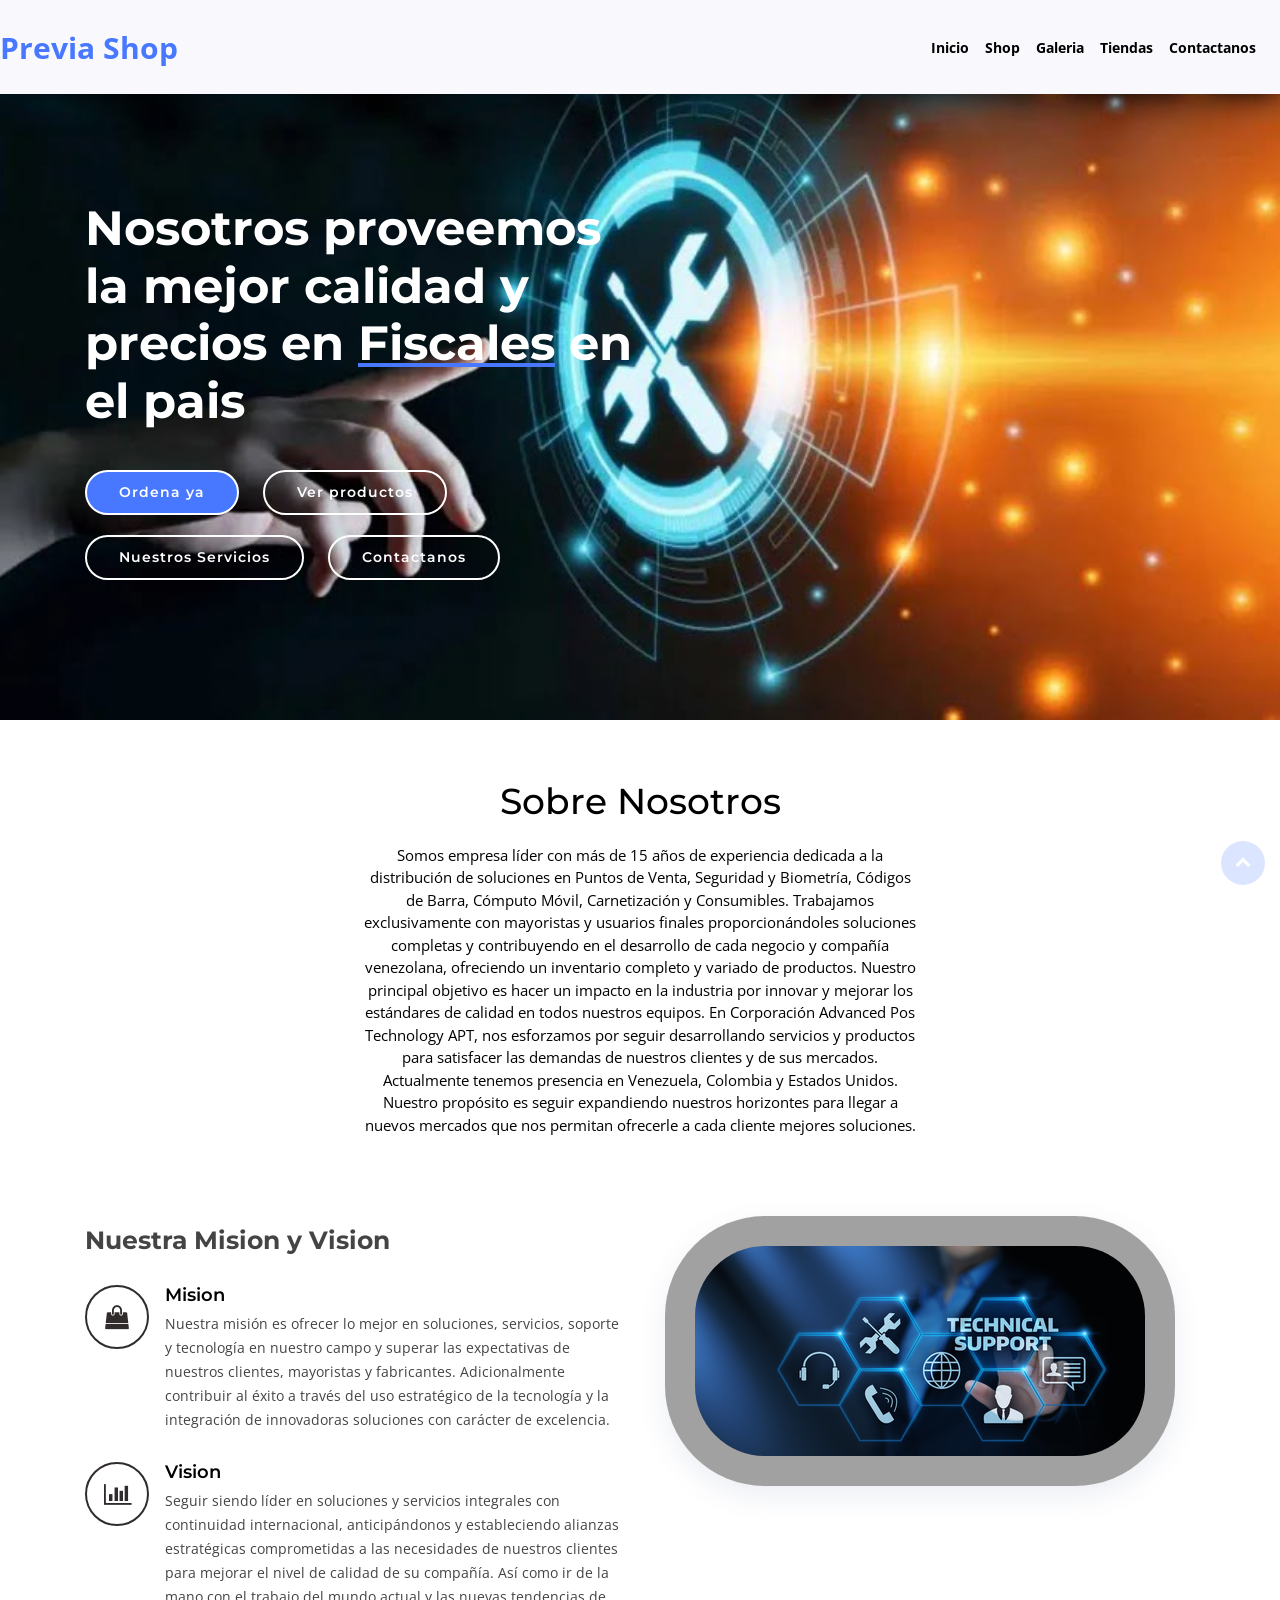
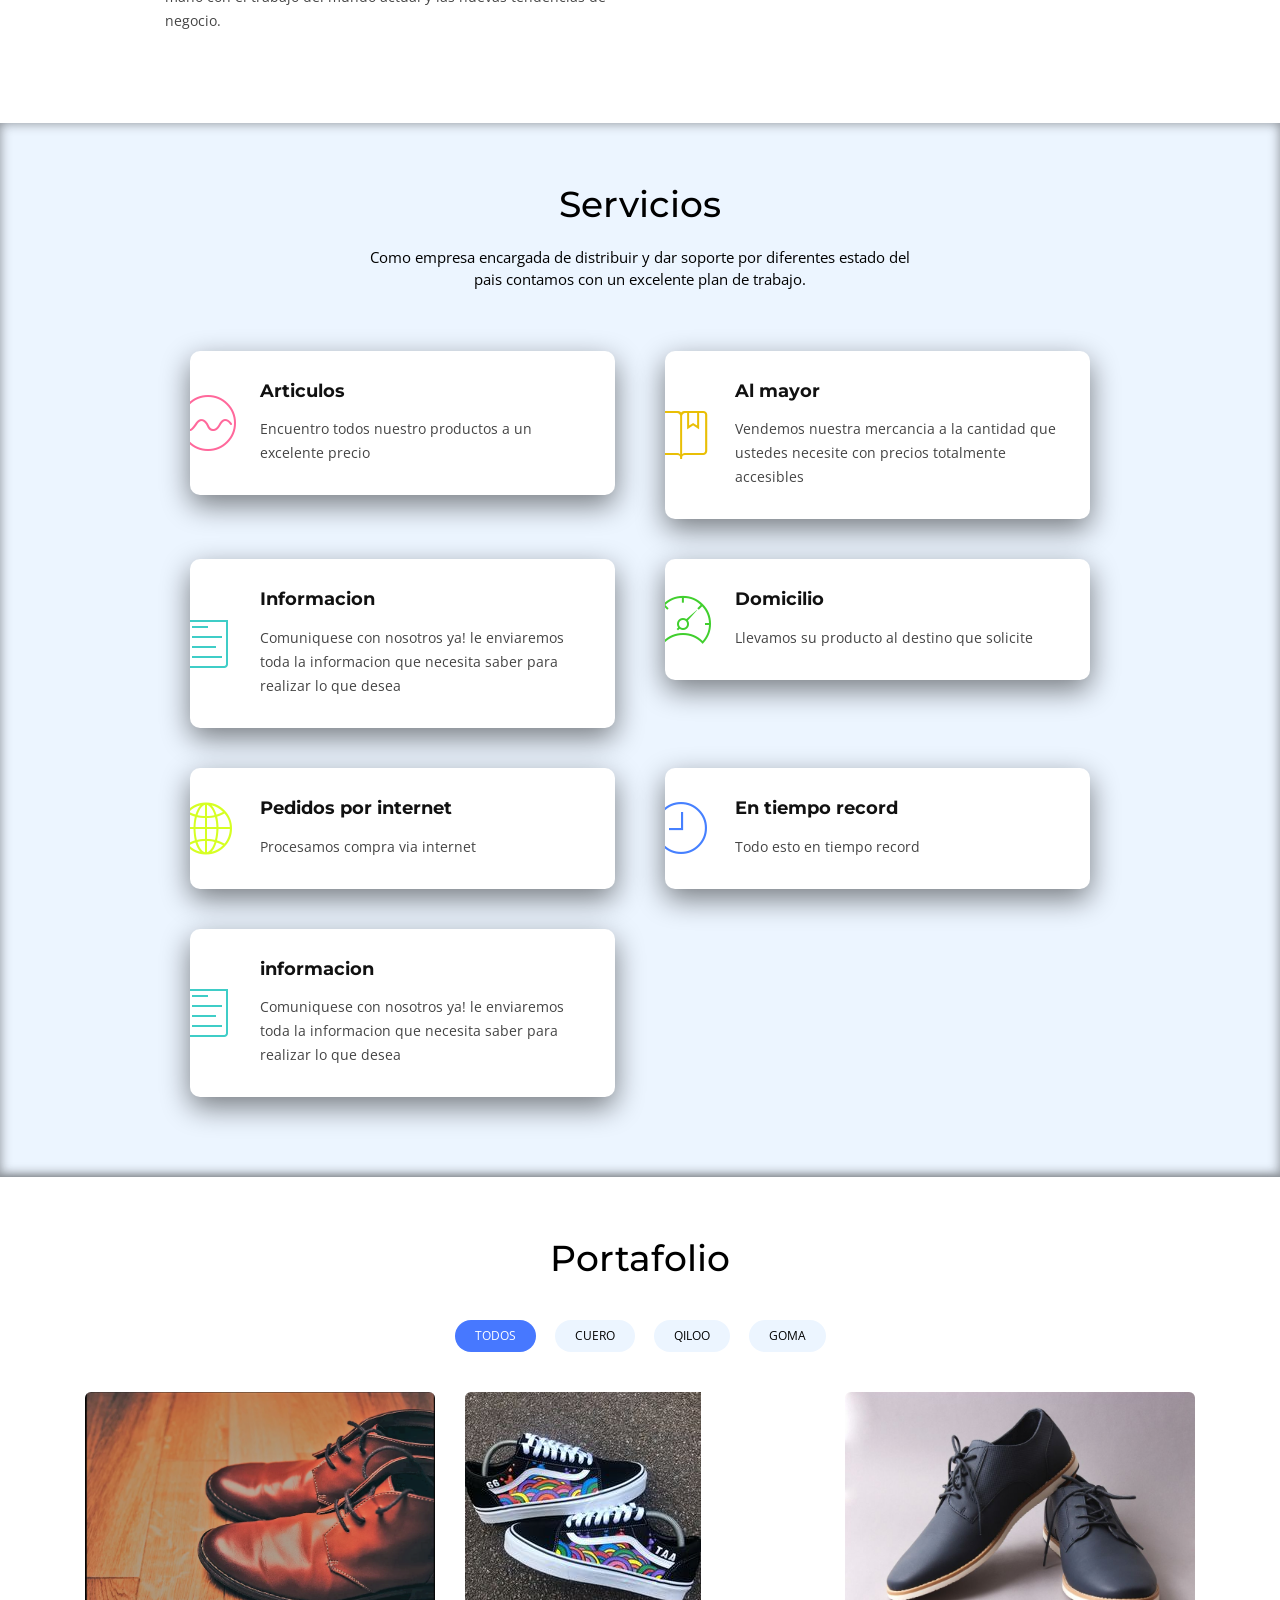
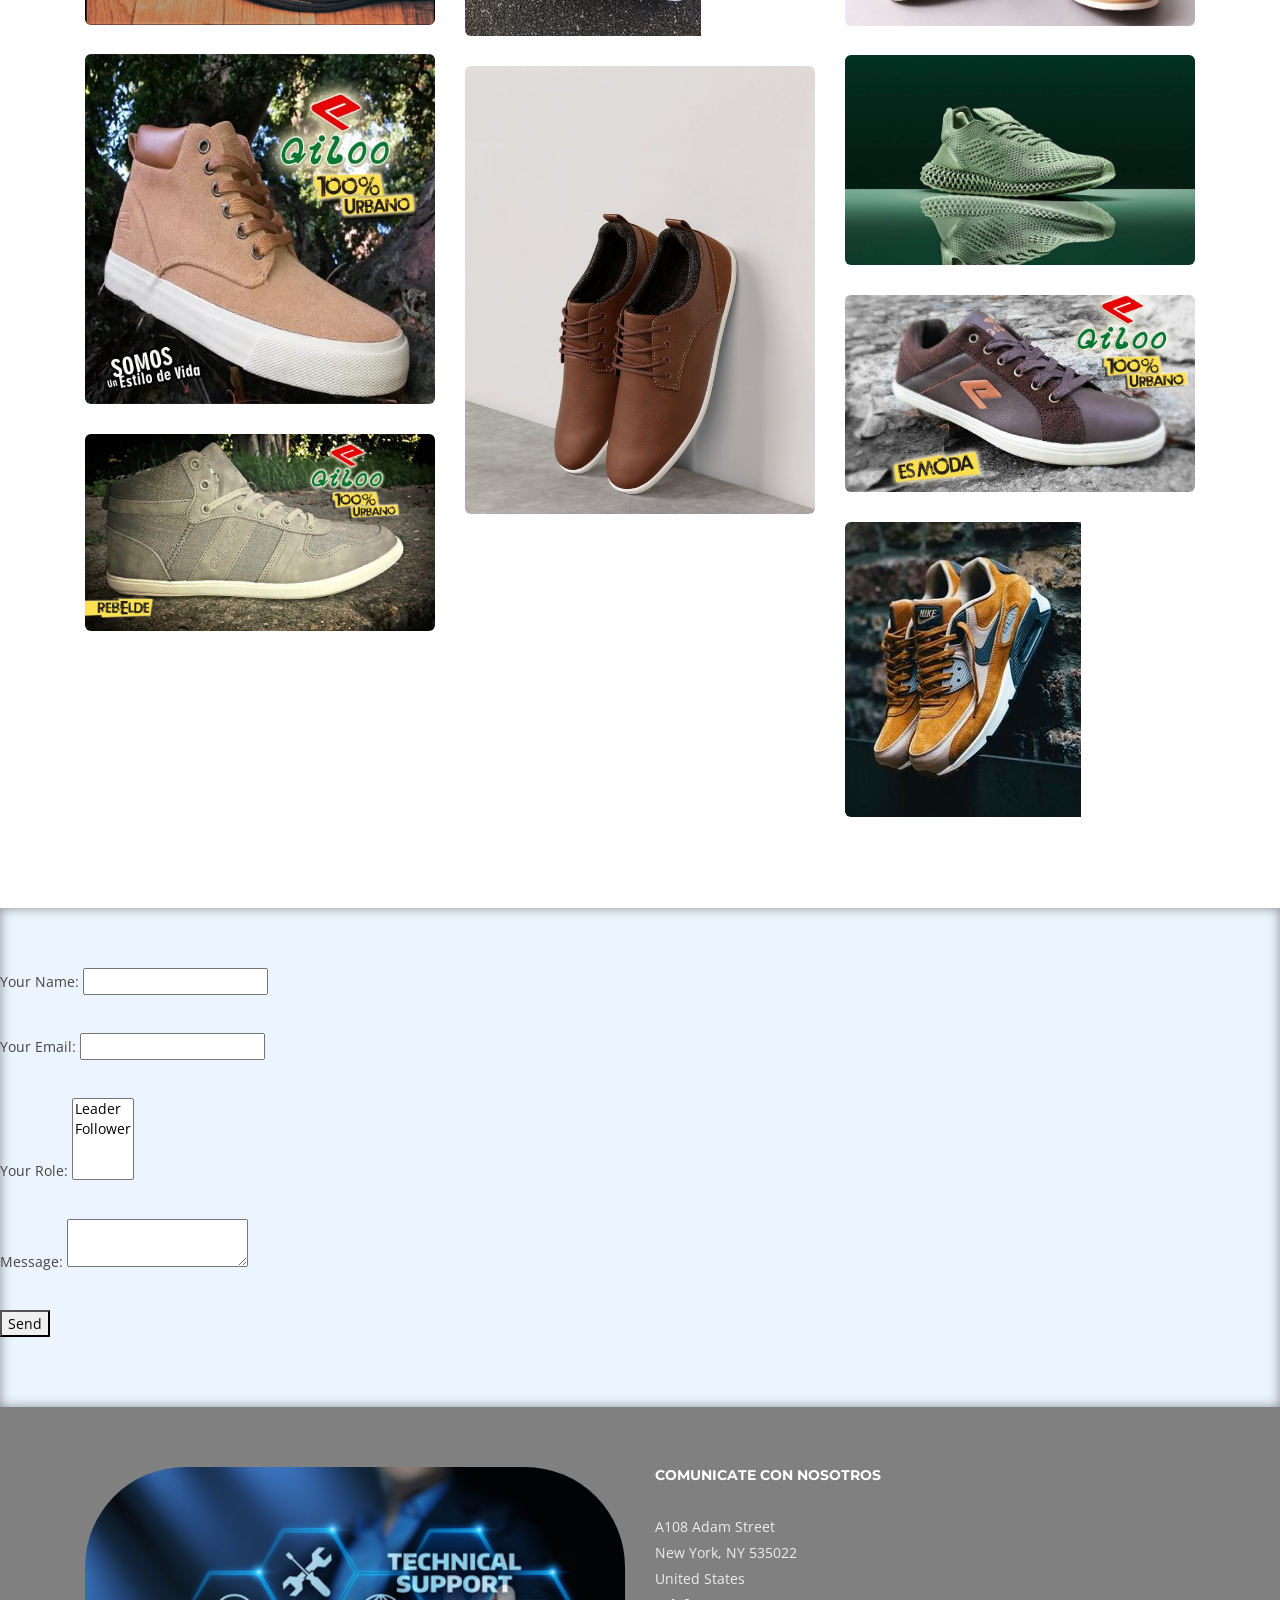
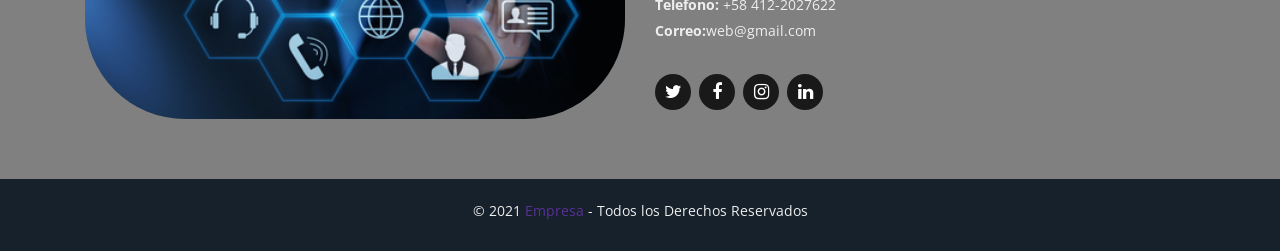
==== index.html @ ae581937 "up up" ====
<!DOCTYPE html>
<html lang="en">
<head>
  <meta charset="utf-8">
  <title>PreviaShop C.A</title>
  <meta content="width=device-width, initial-scale=1.0" name="viewport">
  <meta content="" name="keywords">
  <meta content="" name="description">
  <meta name="viewport" content="width=device-width, user-scalable=no, initial-scale=1.0, maximum-scale=1.0,minimum-scale=1.0">
  <!-- ICONO -->
  <link href="img/circle_previa_shop.png" rel="icon">
  <link href="img/icono_zapato.png" rel="apple-touch-icon">
  <link href="lib/lightbox/css/lightbox.min.css" rel="stylesheet">
  <link href="lib/owlcarousel/assets/owl.carousel.min.css" rel="stylesheet">
  <link rel="stylesheet" href="https://stackpath.bootstrapcdn.com/bootstrap/4.3.1/css/bootstrap.min.css" integrity="sha384-ggOyR0iXCbMQv3Xipma34MD+dH/1fQ784/j6cY/iJTQUOhcWr7x9JvoRxT2MZw1T" crossorigin="anonymous">
  <link href="https://fonts.googleapis.com/css?family=Open+Sans:300,300i,400,400i,700,700i|Montserrat:300,400,500,700" rel="stylesheet">
  <link href="lib/bootstrap/css/bootstrap.min.css" rel="stylesheet">
  <link href="lib/font-awesome/css/font-awesome.min.css" rel="stylesheet">
  <link href="lib/animate/animate.min.css" rel="stylesheet">
  <link href="lib/ionicons/css/ionicons.min.css" rel="stylesheet">
  <link href="css/style.css" rel="stylesheet">
</head>

<body>

  <!-- Header y Nav-->
  <header id="header" class="fixed-top">
    <nav class="navbar navbar-expand-lg navbar-nav bg-light">
      <a class="navbar-brand" href="index.html"><b>Previa Shop</b></a>
      <button class="navbar-toggler bg-dark" type="button" data-toggle="collapse" data-target="#navbarColor02" aria-controls="navbarColor02" aria-expanded="false" aria-label="Toggle navigation">
        <span class="navbar-toggler-icon"></span>
      </button>
      <div class="collapse navbar-collapse" id="navbarColor02">
        <ul class="navbar-nav ml-auto" >
          <li class="nav-item active">
            <a class="nav-link" href="#intro" > <b>Inicio</b> <span class="sr-only">(current)</span></a>
          </li>
          <li class="nav-item active">
            <a class="nav-link" href="shop.html" > <b>Shop</b></a>
          </li>
          <li class="nav-item">
          <li class="nav-item">
            <a class="nav-link" href="galeria.html" ><b>Galeria</b></a>
          </li>
          <li class="nav-item">
            <a class="nav-link" href="tienda.html" ><b>Tiendas</b></a>
          </li>
         <!-- <li class="nav-item">
            <a class="nav-link" href="#team" style="font-family: Forte;">Nuestro Equipo</a>
          </li>-->
          <li class="nav-item">
            <a class="nav-link" href="contactanos.html" ><b>Contactanos</b></a>
          </li>
        </ul>
       
      </div>
    </nav>
  </header><!-- #header -->









<!--INTRODUCCION DE LA PAGINA-->
  <section id="intro" class="clearfix">
    <div class="container">

      <div class="intro-img">
      <!--<img src="img/intro-img.svg" alt="" class="img-fluid">-->  
      </div>

      <div class="intro-info">
        <h2>Nosotros proveemos la mejor calidad y precios en <span>Fiscales</span> en el pais</h2>
        <div>
          <a href="shop.html" class="btn-get-started scrollto">Ordena ya</a>
          <a href="galeria.html" class="btn-services scrollto">Ver productos</a>
          <a href="#services" class="btn-services scrollto">Nuestros Servicios</a>
          <a href="contactanos.html" class="btn-services scrollto">Contactanos</a>
        </div>
      </div>

    </div>
  </section>
  <!-- introduccion -->

  <main id="main">






<!--INFORMACION SOBRE NOSOTROS-->
    <section id="about">
      <div class="container">

        <header class="section-header">
          <h3>Sobre Nosotros</h3>
          <p>Somos empresa líder con más de 15 años de experiencia dedicada a la distribución de soluciones en Puntos de Venta, 
            Seguridad y Biometría, Códigos de Barra, Cómputo Móvil, Carnetización y Consumibles. Trabajamos exclusivamente con mayoristas
             y usuarios finales proporcionándoles soluciones completas y contribuyendo en el desarrollo de cada negocio y compañía venezolana, 
             ofreciendo un inventario completo y variado de productos. Nuestro principal objetivo es hacer un impacto en la industria por innovar 
             y mejorar los estándares de calidad en todos nuestros equipos. En Corporación Advanced Pos Technology APT, nos esforzamos por seguir 
             desarrollando servicios y productos para satisfacer las demandas de nuestros clientes y de sus mercados.
            Actualmente tenemos presencia en Venezuela, Colombia y Estados Unidos. Nuestro propósito es seguir expandiendo nuestros horizontes 
            para llegar a nuevos mercados que nos permitan ofrecerle a cada cliente mejores soluciones.</p>
        </header>

        <div class="row about-container">

          <div class="col-lg-6 content order-lg-1 order-2">
            <p>
             <b><h3>Nuestra Mision y Vision</h3></b>
            </p>

            <div class="icon-box wow fadeInUp">
              <div class="icon"><i class="fa fa-shopping-bag"></i></div>
              <h4 class="title"><a >Mision</a></h4>
              <p class="description">
                Nuestra misión es ofrecer lo mejor en soluciones, servicios, soporte y  tecnología en nuestro campo 
                y superar las expectativas de nuestros clientes, mayoristas y fabricantes. 
                Adicionalmente contribuir al éxito a través del uso estratégico de la tecnología 
                y la integración de innovadoras soluciones con carácter de excelencia.</p>
            </div>
<!---->
            <div class="icon-box wow fadeInUp" data-wow-delay="0.2s">
              <div class="icon"><i class="fa fa-bar-chart"></i></div>
              <h4 class="title"><a >Vision</a></h4>
              <p class="description">
                Seguir siendo líder en soluciones y servicios integrales con continuidad internacional, 
                anticipándonos y estableciendo alianzas estratégicas comprometidas a las necesidades de nuestros clientes 
                para mejorar el nivel de calidad de su compañía. Así como ir de la mano con el trabajo del mundo actual y las nuevas tendencias de negocio.</p>
            </div>

           

          </div>

          <div class="col-lg-6 background order-lg-2 order-1 wow fadeInUp">
            <img src="img/previashop.jpg" class="img-fluid" alt="">
          </div>
        </div>

        

      </div>
    </section>
    <!--SOBRE NOSOTROS INFORMACION-->

  <!--NUESTROS SERVICIOS-->
    <section id="services" class="section-bg">
      <div class="container">

        <header class="section-header">
          <h3>Servicios</h3>
          <p>Como empresa encargada de distribuir y dar soporte por diferentes estado del pais contamos con un excelente plan de trabajo.</p>
        </header>

        <div class="row">

          <div class="col-md-6 col-lg-5 offset-lg-1 wow bounceInUp" data-wow-duration="1.4s">
            <div class="box">
              <div class="icon"><i class="ion-ios-analytics-outline" style="color: #ff689b;"></i></div>
              <h4 class="title"><a href="">Articulos</a></h4>
              <p class="description">Encuentro todos nuestro productos a un excelente precio</p>
            </div>
          </div>
          <div class="col-md-6 col-lg-5 wow bounceInUp" data-wow-duration="1.4s">
            <div class="box">
              <div class="icon"><i class="ion-ios-bookmarks-outline" style="color: #e9bf06;"></i></div>
              <h4 class="title"><a href="">Al mayor</a></h4>
              <p class="description">Vendemos nuestra mercancia a la cantidad que ustedes necesite con precios totalmente accesibles</p>
            </div>
          </div>

          <div class="col-md-6 col-lg-5 offset-lg-1 wow bounceInUp" data-wow-delay="0.1s" data-wow-duration="1.4s">
            <div class="box">
              <div class="icon"><i class="ion-ios-paper-outline" style="color: #3fcdc7;"></i></div>
              <h4 class="title"><a href="">Informacion</a></h4>
              <p class="description">Comuniquese con nosotros ya! le enviaremos toda la informacion que necesita saber para realizar lo que desea</p>
            </div>
          </div>
          <div class="col-md-6 col-lg-5 wow bounceInUp" data-wow-delay="0.1s" data-wow-duration="1.4s">
            <div class="box">
              <div class="icon"><i class="ion-ios-speedometer-outline" style="color:#41cf2e;"></i></div>
              <h4 class="title"><a href="">Domicilio</a></h4>
              <p class="description">Llevamos su producto al destino que solicite</p>
            </div>
          </div>

          <div class="col-md-6 col-lg-5 offset-lg-1 wow bounceInUp" data-wow-delay="0.2s" data-wow-duration="1.4s">
            <div class="box">
              <div class="icon"><i class="ion-ios-world-outline" style="color: #d6ff22;"></i></div>
              <h4 class="title"><a href="">Pedidos por internet</a></h4>
              <p class="description">Procesamos compra via internet</p>
            </div>
          </div>
          <div class="col-md-6 col-lg-5 wow bounceInUp" data-wow-delay="0.2s" data-wow-duration="1.4s">
            <div class="box">
              <div class="icon"><i class="ion-ios-clock-outline" style="color: #4680ff;"></i></div>
              <h4 class="title"><a href="">En tiempo record</a></h4>
              <p class="description">Todo esto en tiempo record</p>
            </div>
          </div>
          <div class="col-md-6 col-lg-5 offset-lg-1 wow bounceInUp" data-wow-delay="0.1s" data-wow-duration="1.4s">
            <div class="box">
              <div class="icon"><i class="ion-ios-paper-outline" style="color: #3fcdc7;"></i></div>
              <h4 class="title"><a href="#contact">informacion</a></h4>
              <p class="description">Comuniquese con nosotros ya! le enviaremos toda la informacion que necesita saber para realizar lo que desea</p>
            </div>

      </div>
    </section>
    <!-- FINALIZA SERVICIO-->

   

<!--PORTAFOLIO-->
    <section id="portfolio" class="clearfix">
      <div class="container">

        <header class="section-header">
          <h3 class="section-title">Portafolio</h3>
        </header>

        <div class="row">
          <div class="col-lg-12">
            <ul id="portfolio-flters">
              <li data-filter="*" class="filter-active">Todos</li>
              <li data-filter=".filter-app">Cuero</li>
              <li data-filter=".filter-card">Qiloo</li>
              <li data-filter=".filter-web">Goma</li>
            </ul>
          </div>
        </div>

        <div class="row portfolio-container">
<!--cuero-->
          <div class="col-lg-4 col-md-6 portfolio-item filter-app">
            <div class="portfolio-wrap">
              <img src="img/portfolio/mejora.png" class="img-fluid" alt="">
              <div class="portfolio-info">
                <h4><a href="#">Casual 1</a></h4>
                <p>Cuero</p>
                <div>
                  <a href="img/portfolio/mejora.png" data-lightbox="portfolio" data-title="Zapato 1" class="link-preview" title="Preview"><i class="ion ion-eye"></i></a>
                  <a href="#" class="link-details" title="More Details"><i class="ion ion-android-open"></i></a>
                </div>
              </div>
            </div>
          </div>
<!--GOMA-->
          <div class="col-lg-4 col-md-6 portfolio-item filter-web" data-wow-delay="0.1s">
            <div class="portfolio-wrap">
              <img src="img/portfolio/Goma 1.jpg" class="img-fluid" alt="">
              <div class="portfolio-info">
                <h4><a href="#">Deportivo 1</a></h4>
                <p>Goma</p>
                <div>
                  <a href="img/portfolio/Goma 1.jpg" class="link-preview" data-lightbox="portfolio" data-title="Deportivo 1" title="Preview"><i class="ion ion-eye"></i></a>
                  <a href="#" class="link-details" title="More Details"><i class="ion ion-android-open"></i></a>
                </div>
              </div>
            </div>
          </div>
<!--cuero-->
          <div class="col-lg-4 col-md-6 portfolio-item filter-app" data-wow-delay="0.2s">
            <div class="portfolio-wrap">
              <img src="img/portfolio/zapato 3.jpg" class="img-fluid" alt="">
              <div class="portfolio-info">
                <h4><a href="#">Casual 2</a></h4>
                <p>Cuero</p>
                <div>
                  <a href="img/portfolio/zapato 3.jpg" class="link-preview" data-lightbox="portfolio" data-title="Casual 2" title="Preview"><i class="ion ion-eye"></i></a>
                  <a href="#" class="link-details" title="More Details"><i class="ion ion-android-open"></i></a>
                </div>
              </div>
            </div>
          </div>
<!--QILOO-->
          <div class="col-lg-4 col-md-6 portfolio-item filter-card">
            <div class="portfolio-wrap">
              <img src="img/portfolio/qiloo_1.jfif" class="img-fluid" alt="">
              <div class="portfolio-info">
                <h4><a href="#">Qiloo 1</a></h4>
                <p>Qiloo</p>
                <div>
                  <a href="img/portfolio/qiloo_1.jfif" class="link-preview" data-lightbox="portfolio" data-title="Qiloo 1" title="Preview"><i class="ion ion-eye"></i></a>
                  <a href="#" class="link-details" title="More Details"><i class="ion ion-android-open"></i></a>
                </div>
              </div>
            </div>
          </div>
<!--GOMA-->
          <div class="col-lg-4 col-md-6 portfolio-item filter-web" data-wow-delay="0.1s">
            <div class="portfolio-wrap">
              <img src="img/portfolio/Goma 2.jfif" class="img-fluid" alt="">
              <div class="portfolio-info">
                <h4><a href="#">Deportivo 2</a></h4>
                <p>Goma</p>
                <div>
                  <a href="img/portfolio/Goma 2.jfif" class="link-preview" data-lightbox="portfolio" data-title="Deportivo 2" title="Preview"><i class="ion ion-eye"></i></a>
                  <a href="#" class="link-details" title="More Details"><i class="ion ion-android-open"></i></a>
                </div>
              </div>
            </div>
          </div>
<!--cuero-->
          <div class="col-lg-4 col-md-6 portfolio-item filter-app" data-wow-delay="0.2s">
            <div class="portfolio-wrap">
              <img src="img/portfolio/casual 3.jpg" class="img-fluid" alt="">
              <div class="portfolio-info">
                <h4><a href="#">Casual 3</a></h4>
                <p>Cuero</p>
                <div>
                  <a href="img/portfolio/casual 3.jpg" class="link-preview" data-lightbox="portfolio" data-title="Casual 3" title="Preview"><i class="ion ion-eye"></i></a>
                  <a href="#" class="link-details" title="More Details"><i class="ion ion-android-open"></i></a>
                </div>
              </div>
            </div>
          </div>
<!--QILOO-->
          <div class="col-lg-4 col-md-6 portfolio-item filter-card">
            <div class="portfolio-wrap">
              <img src="img/portfolio/qiloo_3.jfif" class="img-fluid" alt="">
              <div class="portfolio-info">
                <h4><a href="#">Qiloo 3</a></h4>
                <p>Qiloo</p>
                <div>
                  <a href="img/portfolio/qiloo_3.jfif" class="link-preview" data-lightbox="portfolio" data-title="Qiloo 3" title="Preview"><i class="ion ion-eye"></i></a>
                  <a href="#" class="link-details" title="More Details"><i class="ion ion-android-open"></i></a>
                </div>
              </div>
            </div>
          </div>
<!--QILOO-->
          <div class="col-lg-4 col-md-6 portfolio-item filter-card" data-wow-delay="0.1s">
            <div class="portfolio-wrap">
              <img src="img/portfolio/qiloo_2.jfif" class="img-fluid" alt="">
              <div class="portfolio-info">
                <h4><a href="#">Qiloo 2</a></h4>
                <p>Qiloo</p>
                <div>
                  <a href="img/portfolio/qiloo_2.jfif" class="link-preview" data-lightbox="portfolio" data-title="Qiloo 3" title="Preview"><i class="ion ion-eye"></i></a>
                  <a href="#" class="link-details" title="More Details"><i class="ion ion-android-open"></i></a>
                </div>
              </div>
            </div>
          </div>
<!--GOMA-->
          <div class="col-lg-4 col-md-6 portfolio-item filter-web" data-wow-delay="0.2s">
            <div class="portfolio-wrap">
              <img src="img/portfolio/Goma 3.jpg" class="img-fluid" alt="">
              <div class="portfolio-info">
                <h4><a href="#">Deportivo 3</a></h4>
                <p>Deportivo</p>
                <div>
                  <a href="img/portfolio/Goma 3.jpg" class="link-preview" data-lightbox="portfolio" data-title="Deportivo 3" title="Preview"><i class="ion ion-eye"></i></a>
                  <a href="#" class="link-details" title="More Details"><i class="ion ion-android-open"></i></a>
                </div>
              </div>
            </div>
          </div>

        </div>

      </div>
    </section>
    <!--FINALIZA NUESTRO PORTAFOLIO-->

    <!--NUESTRO EQUIPOS-->
<!--

    <section id="team">
      <div class="container">
        <div class="section-header">
          <h3>Nuestro Equipo</h3>
          <p>Excelente equipo de trabajo</p>
        </div>

        <div class="row">

          <div class="col-lg-3 col-md-6 wow fadeInUp">
            <div class="member">
              <img src="img/team-1.jpg" class="img-fluid" alt="">
              <div class="member-info">
                <div class="member-info-content">
                  <h4>Pedro</h4>
                  <span>Ejecutivo</span>
                  <div class="social">
                    <a href=""><i class="fa fa-twitter"></i></a>
                    <a href=""><i class="fa fa-facebook"></i></a>
                    <a href=""><i class="fa fa-google-plus"></i></a>
                    <a href=""><i class="fa fa-linkedin"></i></a>
                  </div>
                </div>
              </div>
            </div>
          </div>

          <div class="col-lg-3 col-md-6 wow fadeInUp" data-wow-delay="0.1s">
            <div class="member">
              <img src="img/team-2.jpg" class="img-fluid" alt="">
              <div class="member-info">
                <div class="member-info-content">
                  <h4>Sara</h4>
                  <span>Productora</span>
                  <div class="social">
                    <a href=""><i class="fa fa-twitter"></i></a>
                    <a href=""><i class="fa fa-facebook"></i></a>
                    <a href=""><i class="fa fa-google-plus"></i></a>
                    <a href=""><i class="fa fa-linkedin"></i></a>
                  </div>
                </div>
              </div>
            </div>
          </div>

          <div class="col-lg-3 col-md-6 wow fadeInUp" data-wow-delay="0.2s">
            <div class="member">
              <img src="img/team-3.jpg" class="img-fluid" alt="">
              <div class="member-info">
                <div class="member-info-content">
                  <h4>Luis</h4>
                  <span>Venta</span>
                  <div class="social">
                    <a href=""><i class="fa fa-twitter"></i></a>
                    <a href=""><i class="fa fa-facebook"></i></a>
                    <a href=""><i class="fa fa-google-plus"></i></a>
                    <a href=""><i class="fa fa-linkedin"></i></a>
                  </div>
                </div>
              </div>
            </div>
          </div>

          <div class="col-lg-3 col-md-6 wow fadeInUp" data-wow-delay="0.3s">
            <div class="member">
              <img src="img/team-4.jpg" class="img-fluid" alt="">
              <div class="member-info">
                <div class="member-info-content">
                  <h4>Daniela</h4>
                  <span>Diseño</span>
                  <div class="social">
                    <a href=""><i class="fa fa-twitter"></i></a>
                    <a href=""><i class="fa fa-facebook"></i></a>
                    <a href=""><i class="fa fa-google-plus"></i></a>
                    <a href=""><i class="fa fa-linkedin"></i></a>
                  </div>
                </div>
              </div>
            </div>
          </div>

        </div>

      </div>
    </section>
   
  -->
   <!--EQUIPO-->

   




    <!--CONTACTANOS-->
    <section id="services" class="section-bg">



      <form name="contact" method="POST" data-netlify="true">
        <p>
          <label>Your Name: <input type="text" name="name" /></label>   
        </p>
        <p>
          <label>Your Email: <input type="email" name="email" /></label>
        </p>
        <p>
          <label>Your Role: <select name="role[]" multiple>
            <option value="leader">Leader</option>
            <option value="follower">Follower</option>
          </select></label>
        </p>
        <p>
          <label>Message: <textarea name="message"></textarea></label>
        </p>
        <p>
          <button type="submit">Send</button>
        </p>
      </form>
















     <!-- <div class="container-fluid">
   
       <div class="section-header"><br><br><br><br>
         <h3>Contactanos</h3>
       </div>
   
       <div class="row wow fadeInUp">
   
         <div class="col-lg-6">
           <div class="map mb-4 mb-lg-0">
             <iframe src="https://www.google.com/maps/embed?pb=!1m14!1m8!1m3!1d12097.433213460943!2d-74.0062269!3d40.7101282!3m2!1i1024!2i768!4f13.1!3m3!1m2!1s0x0%3A0xb89d1fe6bc499443!2sDowntown+Conference+Center!5e0!3m2!1smk!2sbg!4v1539943755621" frameborder="0" style="border:0; width: 100%; height: 312px;" allowfullscreen></iframe>
           </div>
         </div>
   
         <div class="col-lg-6">
           <div class="row">
             <div class="col-md-5 info">
               <i class="ion-ios-location-outline"></i>
               <p>A108 Adam Street, NY 535022</p>
             </div>
             <div class="col-md-4 info">
               <i class="ion-ios-email-outline"></i>
               <p>previashop.jorinacha.web@gmail.com</p>
             </div>
            
           </div>
   
           <div class="form">
             <div id="sendmessage">Su mensaje a sido enviado!</div>
             <div id="errormessage"></div>
             <form action="" method="post" role="form" class="contactForm">
               <div class="form-row">
                 <div class="form-group col-lg-6">
                   <input type="text" name="name" class="form-control" id="name" placeholder="Tu nombre" data-rule="minlen:4" data-msg="Por favor ingrese al menos 4 caracteres" />
                   <div class="validation"></div>
                 </div>
                 <div class="form-group col-lg-6">
                   <input type="email" class="form-control" name="email" id="email" placeholder="Tu correo" data-rule="email" data-msg="Por favor ingrese un correo valido" />
                   <div class="validation"></div>
                 </div>
               </div>
               <div class="form-group">
                 <input type="text" class="form-control" name="subject" id="subject" placeholder="Tema" data-rule="minlen:4" data-msg="Por favor ingrese al menos 8 caracteres de tema" />
                 <div class="validation"></div>
               </div>
               <div class="form-group">
                 <textarea class="form-control" name="message" rows="5" data-rule="required" data-msg="Por favor escriba algo para enviar" placeholder="Mensaje"></textarea>
                 <div class="validation"></div>
               </div>
               <div class="text-center"><button type="submit" class="btn btn-primary" id="" title="Send Message" name="Send Message" >Enviar mensaje</button></div>
             </form>
           </div>
         </div>
   
       </div>
   
     </div> -->
   </section>
   <!--AQUI TERMINA CONTACTAME-->
   
   
   
   
   
   
   
   
   
   
   
   
   
   
   
   
   
   
   
   
   
   
   
   
   
   
   
   
   
   
   
   
   
   
   
   
 

  </main>

  <!--Footer-->
  <footer id="footer">
    <div class="footer-top">
      <div class="container">
        <div class="row">

          <div class="col-lg-6 col-md-5 footer-info">
        
            <img src="img/previashop.jpg" alt="" srcset="" class="" width="100%" style="  border-radius: 100px;">
          </div>

        

          <div class="col-lg-6 col-md-6 footer-contact">
            <h4>Comunicate con nosotros</h4>
            <p>
              A108 Adam Street <br>
              New York, NY 535022<br>
              United States <br>
              <strong>Telefono:</strong> +58 412-2027622<br>
              <strong>Correo:</strong>web@gmail.com<br>
            </p>

            <div class="social-links">
              <a href="#" class="twitter"><i class="fa fa-twitter"></i></a>
              <a href="#" class="facebook"><i class="fa fa-facebook"></i></a>
              <a href="#" class="instagram"><i class="fa fa-instagram"></i></a>
  
              <a href="#" class="linkedin"><i class="fa fa-linkedin"></i></a>
            </div>

          </div>

         

        </div>
      </div>
    </div>


   









<br>

<center>    <link>© 2021 <a href="#">Empresa</a> - Todos los Derechos Reservados</h7></center>

















   
  </footer>

  <a href="#" class="back-to-top"><i class="fa fa-chevron-up"></i></a>
 
  <script src="lib/jquery/jquery.min.js"></script>
  <script src="lib/jquery/jquery-migrate.min.js"></script>
  <script src="lib/bootstrap/js/bootstrap.bundle.min.js"></script>
  <script src="lib/easing/easing.min.js"></script>
  <script src="lib/mobile-nav/mobile-nav.js"></script>
  <script src="lib/wow/wow.min.js"></script>
  <script src="lib/waypoints/waypoints.min.js"></script>
  <script src="lib/counterup/counterup.min.js"></script>
  <script src="lib/owlcarousel/owl.carousel.min.js"></script>
  <script src="lib/isotope/isotope.pkgd.min.js"></script>
  <script src="lib/lightbox/js/lightbox.min.js"></script>

  <script src="contactform/contactform.js"></script>


  <script src="js/main.js"></script>

</body>
</html>
---- css/style.css ----
/*--------------------------------------------------------------
# General
--------------------------------------------------------------*/

body {
  background: #fff;
  color: #444;
  font-family: "Open Sans", sans-serif;
}

.navbar-brand {
  color: #4778ff;
  transition: 0.5s;
 font-size: 30px;
}
.nav-link {
  color: black;
  transition: 0.5s;
}
a:hover,
a:active,
a:focus 
{
  color: black;
  outline: none;
  text-decoration: none;
  font-style: italic;
}
.nav-link:hover,
.nav-link:active,
.nav-link:focus 
{
  color: #4778ff;
  outline: none;
  text-decoration: none;
}

p {
  padding: 0;
  margin: 0 0 30px 0;
}

h1,
h2,
h3,
h4,
h5,
h6 {
  font-family: "Montserrat", sans-serif;
  font-weight: 400;
  margin: 0 0 20px 0;
  padding: 0;
}

/* Back to top button */

.back-to-top {
  position: fixed;
  display: none;
  background: #4778ff;
  color: #fff;
  width: 44px;
  height: 44px;
  text-align: center;
  line-height: 1;
  font-size: 16px;
  border-radius: 50%;
  right: 15px;
  bottom: 15px;
  transition: background 0.5s;
  z-index: 11;
}

.back-to-top i {
  padding-top: 12px;
  color: #fff;
}

/* Prelaoder */

#preloader {
  position: fixed;
  top: 0;
  left: 0;
  right: 0;
  bottom: 0;
  z-index: 9999;
  overflow: hidden;
  background: #fff;
}

#preloader:before {
  content: "";
  position: fixed;
  top: calc(50% - 30px);
  left: calc(50% - 30px);
  border: 6px solid #f2f2f2;
  border-top: 6px solid black;
  border-radius: 50%;
  width: 60px;
  height: 60px;
  -webkit-animation: animate-preloader 1s linear infinite;
  animation: animate-preloader 1s linear infinite;
}

@-webkit-keyframes animate-preloader {
  0% {
    -webkit-transform: rotate(0deg);
    transform: rotate(0deg);
  }

  100% {
    -webkit-transform: rotate(360deg);
    transform: rotate(360deg);
  }
}

@keyframes animate-preloader {
  0% {
    -webkit-transform: rotate(0deg);
    transform: rotate(0deg);
  }

  100% {
    -webkit-transform: rotate(360deg);
    transform: rotate(360deg);
  }
}

/*--------------------------------------------------------------
# Header
--------------------------------------------------------------*/

#header {

  transition: all 0.5s;
  z-index: 997;
  transition: all 0.5s;

/*  background: #fff;*/
  box-shadow: 0px 0px 30px black;
}

#header.header-scrolled,
#header.header-pages {
  height: 60px;

}

#header .logo h1 {
  font-size: 36px;
  margin: 0;
  padding: 0;
  line-height: 1;
  font-weight: 400;
  letter-spacing: 3px;
  text-transform: uppercase;
}

#header .logo h1 a,
#header .logo h1 a:hover {
  color: black;
  text-decoration: none;
}

#header .logo img {
  padding: 0;
  margin: 7px 0;
  max-height: 26px;
}

.main-pages {
  margin-top: 60px;
}

/*--------------------------------------------------------------
# Intro Section
--------------------------------------------------------------*/

#intro {
  width: 100%;
  position: relative;
  background: url("../img/inicio_pg_previashop.jpg") center bottom no-repeat;
  background-size: cover;
  padding: 200px 0 120px 0;
}

#intro .intro-img {
  width: 50%;
  float: right;
}

#intro .intro-info {
  width: 50%;
  float: left;
}

#intro .intro-info h2 {
  color: #fff;
  margin-bottom: 40px;
  font-size: 48px;
  font-weight: 700;
}

#intro .intro-info h2 span {
  color: #fff;
  text-decoration: underline #4778ff;
}


#intro .intro-info .btn-get-started {
  background: #4778ff;
  border: 2px solid #fff;
  color: #fff;
}

#intro .intro-info .btn-get-started:hover {
  background: none;
  border-color: #fff;
  color: #fff;
}

#intro .intro-info .btn-services {
  border: 2px solid #fff;
}

#intro .intro-info .btn-services:hover {
  background: #4778ff;
  border-color: #ffffff;
  color: #fff;
}
#intro .intro-info .btn-get-started,
#intro .intro-info .btn-services {
  font-family: "Montserrat", sans-serif;
  font-size: 14px;
  font-weight: 600;
  letter-spacing: 1px;
  display: inline-block;
  padding: 10px 32px;
  border-radius: 50px;
  transition: 0.5s;
  margin: 0 20px 20px 0;
  color: #fff;
}


/*--------------------------------------------------------------
# Navigation Menu
--------------------------------------------------------------*/


/*--------------------------------------------------------------
# Sections
--------------------------------------------------------------*/

/* Sections Header
--------------------------------*/

.section-header h3 {
  font-size: 36px;
  color: black;
  text-align: center;
  font-weight: 500;
  position: relative;
}

.section-header p {
  text-align: center;
  margin: auto;
  font-size: 15px;
  padding-bottom: 60px;
  color: black;
  width: 50%;
}

/* Section with background
--------------------------------*/

.section-bg {
  background: #ecf5ff;
}

/* About Us Section
--------------------------------*/

#about {
  background: #fff;
  padding: 60px 0;
}

#about .about-container .background {
  margin: 20px 0;
}

#about .about-container .content {
  background: #fff;
}

#about .about-container .title {
  color: black;
  font-weight: 700;
  font-size: 32px;
}

#about .about-container p {
  line-height: 26px;
}

#about .about-container p:last-child {
  margin-bottom: 0;
}

#about .about-container .icon-box {
  background: #fff;
  background-size: cover;
  padding: 0 0 30px 0;
}

#about .about-container .icon-box .icon {
  float: left;
  background: #fff;
  width: 64px;
  height: 64px;
  display: -webkit-box;
  display: -webkit-flex;
  display: -ms-flexbox;
  display: flex;
  -webkit-box-pack: center;
  -webkit-justify-content: center;
  -ms-flex-pack: center;
  justify-content: center;
  -webkit-box-align: center;
  -webkit-align-items: center;
  -ms-flex-align: center;
  align-items: center;
  -webkit-box-orient: vertical;
  -webkit-box-direction: normal;
  -webkit-flex-direction: column;
  -ms-flex-direction: column;
  flex-direction: column;
  text-align: center;
  border-radius: 50%;
  border: 2px solid rgb(49, 44, 44);
  transition: all 0.3s ease-in-out;
}

#about .about-container .icon-box .icon i {
  color: rgb(49, 44, 44);
  font-size: 24px;
}

#about .about-container .icon-box:hover .icon {
  background: #4778ff;
}

#about .about-container .icon-box:hover .icon i {
  color: #fff;
}

#about .about-container .icon-box .title {
  margin-left: 80px;
  font-weight: 600;
  margin-bottom: 5px;
  font-size: 18px;
}

#about .about-container .icon-box .title a {
  color: black;
}

#about .about-container .icon-box .description {
  margin-left: 80px;
  line-height: 24px;
  font-size: 14px;
}

#about .about-extra {
  padding-top: 60px;
}

#about .about-extra h4 {
  font-weight: 600;
  font-size: 24px;
}
#about .img-fluid {
  padding: 30px;
  position: relative;
  overflow: hidden;
  border-radius: 100px;
  margin: 0 10px 40px 10px;
  background: #0000005e;
  box-shadow: 0 10px 29px 0 rgba(68, 88, 144, 0.1);
  transition: all 0.3s ease-in-out;
}

/* Services Section
--------------------------------*/

#services {
  padding: 60px 0 40px 0;
  box-shadow: inset 0px 0px 12px 0px rgba(0, 0, 0, 0.432);
}

#services .box {
  padding: 30px;
  position: relative;
  overflow: hidden;
  border-radius: 10px;
  margin: 0 10px 40px 10px;
  background: #fff;
  box-shadow: 0 10px 29px 0 rgba(0, 0, 0, 0.493);
  transition: all 0.3s ease-in-out;
}

#services .box:hover {
  -webkit-transform: translateY(-5px);
  transform: translateY(-5px);
}

#services .icon {
  position: absolute;
  left: -10px;
  top: calc(50% - 32px);
}

#services .icon i {
  font-size: 64px;
  line-height: 1;
  transition: 0.5s;
}

#services .title {
  margin-left: 40px;
  font-weight: 700;
  margin-bottom: 15px;
  font-size: 18px;
}

#services .title a {
  color: #111;
}

#services .box:hover .title a {
  color: #4778ff;
}

#services .description {
  font-size: 14px;
  margin-left: 40px;
  line-height: 24px;
  margin-bottom: 0;
}



/* Portfolio Section
--------------------------------*/

#portfolio {
  padding: 60px 0;
  box-shadow: 0px 0px 12px 0px rgba(0, 0, 0, 0.432);
}

#portfolio #portfolio-flters {
  padding: 0;
  margin: 5px 0 35px 0;
  list-style: none;
  text-align: center;
}

#portfolio #portfolio-flters li {
  cursor: pointer;
  margin: 15px 15px 15px 0;
  display: inline-block;
  padding: 6px 20px;
  font-size: 12px;
  line-height: 20px;
  color: black;
  border-radius: 50px;
  text-transform: uppercase;
  background: #ecf5ff;
  margin-bottom: 5px;
  transition: all 0.3s ease-in-out;
}
/*POR AQUI VOY */
#portfolio #portfolio-flters li:hover,
#portfolio #portfolio-flters li.filter-active {
  background: #4778ff;
  color: #fff;
}

#portfolio #portfolio-flters li:last-child {
  margin-right: 0;
}

#portfolio .portfolio-item {
  position: relative;
  overflow: hidden;
  margin-bottom: 30px;
}

#portfolio .portfolio-item .portfolio-wrap {
  overflow: hidden;
  position: relative;
  border-radius: 6px;
  margin: 0;
}

#portfolio .portfolio-item .portfolio-wrap:hover img {
  opacity: 0.4;
  transition: 0.3s;
}

#portfolio .portfolio-item .portfolio-wrap .portfolio-info {
  position: absolute;
  top: 0;
  right: 0;
  bottom: 0;
  left: 0;
  display: -webkit-box;
  display: -webkit-flex;
  display: -ms-flexbox;
  display: flex;
  -webkit-box-pack: center;
  -webkit-justify-content: center;
  -ms-flex-pack: center;
  justify-content: center;
  -webkit-box-align: center;
  -webkit-align-items: center;
  -ms-flex-align: center;
  align-items: center;
  -webkit-box-orient: vertical;
  -webkit-box-direction: normal;
  -webkit-flex-direction: column;
  -ms-flex-direction: column;
  flex-direction: column;
  text-align: center;
  opacity: 0;
  transition: 0.2s linear;
}

#portfolio .portfolio-item .portfolio-wrap .portfolio-info h4 {
  font-size: 22px;
  line-height: 1px;
  font-weight: 700;
  margin-bottom: 14px;
  padding-bottom: 0;
}

#portfolio .portfolio-item .portfolio-wrap .portfolio-info h4 a {
  color: #fff;
}

#portfolio .portfolio-item .portfolio-wrap .portfolio-info h4 a:hover {
  color: #4778ff;
}

#portfolio .portfolio-item .portfolio-wrap .portfolio-info p {
  padding: 0;
  margin: 0;
  color: #e2effe;
  font-weight: 500;
  font-size: 14px;
  text-transform: uppercase;
}

#portfolio .portfolio-item .portfolio-wrap .portfolio-info .link-preview,
#portfolio .portfolio-item .portfolio-wrap .portfolio-info .link-details {
  display: inline-block;
  line-height: 1;
  text-align: center;
  width: 36px;
  height: 36px;
  background: grey;
  border-radius: 50%;
  margin: 10px 4px 0 4px;
}

#portfolio .portfolio-item .portfolio-wrap .portfolio-info .link-preview i,
#portfolio .portfolio-item .portfolio-wrap .portfolio-info .link-details i {
  padding-top: 6px;
  font-size: 22px;
  color: #fff;
}

#portfolio .portfolio-item .portfolio-wrap .portfolio-info .link-preview:hover,
#portfolio .portfolio-item .portfolio-wrap .portfolio-info .link-details:hover {
  background: #4778ff;
}

#portfolio .portfolio-item .portfolio-wrap .portfolio-info .link-preview:hover i,
#portfolio .portfolio-item .portfolio-wrap .portfolio-info .link-details:hover i {
  color: #fff;
}

#portfolio .portfolio-item .portfolio-wrap:hover {
  background: #283d50;
}

#portfolio .portfolio-item .portfolio-wrap:hover .portfolio-info {
  opacity: 1;
}


/* Team Section
--------------------------------*/

#team {
  background: #ecf5ff;
  padding: 60px 0 40px 0;
  box-shadow: inset 0px 0px 12px 0px rgba(0, 0, 0, 0.432);
}

#team .member {
  text-align: center;
  margin-bottom: 20px;
  position: relative;
  border-radius: 50%;
  overflow: hidden;
}

#team .member .member-info {
  opacity: 0;
  display: -webkit-box;
  display: -webkit-flex;
  display: -ms-flexbox;
  display: flex;
  -webkit-box-pack: center;
  -webkit-justify-content: center;
  -ms-flex-pack: center;
  justify-content: center;
  -webkit-box-align: center;
  -webkit-align-items: center;
  -ms-flex-align: center;
  align-items: center;
  position: absolute;
  bottom: 0;
  top: 0;
  left: 0;
  right: 0;
  transition: 0.2s;
}

#team .member .member-info-content {
  margin-top: 50px;
  transition: margin 0.2s;
}

#team .member:hover .member-info {
  background: #283d5062;
  opacity: 1;
  transition: 0.4s;
}

#team .member:hover .member-info-content {
  margin-top: 0;
  transition: margin 0.4s;
}

#team .member h4 {
  font-weight: 700;
  margin-bottom: 2px;
  font-size: 18px;
  color: #fff;
}

#team .member span {
  font-style: italic;
  display: block;
  font-size: 13px;
  color: #fff;
}

#team .member .social {
  margin-top: 15px;
}

#team .member .social a {
  transition: none;
  color: #fff;
}

#team .member .social a:hover {
  color: #4778ff;
}

#team .member .social i {
  font-size: 18px;
  margin: 0 2px;
}

/* Clients Section
--------------------------------*/

#clients {
  background-color: #ecf5ff;
  padding: 60px 0;
  box-shadow: inset 0px 0px 12px 0px rgba(0, 0, 0, 0.432);
}

#clients .clients-wrap {
  border-top: 1px solid #d6eaff;
  border-left: 1px solid #d6eaff;
  margin-bottom: 30px;
}

#clients .client-logo {
  padding: 64px;
  display: -webkit-box;
  display: -webkit-flex;
  display: -ms-flexbox;
  display: flex;
  -webkit-box-pack: center;
  -webkit-justify-content: center;
  -ms-flex-pack: center;
  justify-content: center;
  -webkit-box-align: center;
  -webkit-align-items: center;
  -ms-flex-align: center;
  align-items: center;
  border-right: 1px solid #d6eaff;
  border-bottom: 1px solid #d6eaff;
  overflow: hidden;
  background: #fff;
  height: 160px;
}

#clients .client-logo:hover img {
  -webkit-transform: scale(1.2);
  transform: scale(1.2);
}

#clients img {
  transition: all 0.4s ease-in-out;
}

/* Contact Section
--------------------------------*/

#contact {
  box-shadow: 0px 0px 12px 0px rgba(0, 0, 0, 0.1);
  padding: 60px 0;
  overflow: hidden;
}

#contact .section-header {
  padding-bottom: 30px;
}

#contact .contact-about h3 {
  font-size: 36px;
  margin: 0 0 10px 0;
  padding: 0;
  line-height: 1;
  font-family: "Montserrat", sans-serif;
  font-weight: 300;
  letter-spacing: 3px;
  text-transform: uppercase;
  color: #283d50;
}

#contact .contact-about p {
  font-size: 14px;
  line-height: 24px;
  font-family: "Montserrat", sans-serif;
  color: #888;
}

#contact .social-links {
  padding-bottom: 20px;
}

#contact .social-links a {
  font-size: 18px;
  display: inline-block;
  background: #fff;
  color: #283d50;
  line-height: 1;
  padding: 8px 0;
  margin-right: 4px;
  border-radius: 50%;
  text-align: center;
  width: 36px;
  height: 36px;
  transition: 0.3s;
  border: 1px solid #007bff;
}

#contact .social-links a:hover {
  background: #007bff;
  color: #fff;
}

#contact .info {
  color: #283d50;
}

#contact .info i {
  font-size: 32px;
  color: #4778ff;
  float: left;
  line-height: 1;
}

#contact .info p {
  padding: 0 0 10px 36px;
  line-height: 28px;
  font-size: 14px;
}

#contact .form #sendmessage {
  color: #4778ff;
  border: 1px solid #4778ff;
  display: none;
  text-align: center;
  padding: 15px;
  font-weight: 600;
  margin-bottom: 15px;
}

#contact .form #errormessage {
  color: red;
  display: none;
  border: 1px solid red;
  text-align: center;
  padding: 15px;
  font-weight: 600;
  margin-bottom: 15px;
}

#contact .form #sendmessage.show,
#contact .form #errormessage.show,
#contact .form .show {
  display: block;
}

#contact .form .validation {
  color: red;
  display: none;
  margin: 0 0 20px;
  font-weight: 400;
  font-size: 13px;
}

#contact .form input,
#contact .form textarea {
  border-radius: 0;
  box-shadow: none;
  font-size: 14px;
}



/*--------------------------------------------------------------
# Footer
--------------------------------------------------------------*/

#footer {
  background: #16212b;
  padding: 0 0 30px 0;
  color: #eee;
  font-size: 14px;
}

#footer .footer-top {
  background: grey;
  padding: 60px 0 30px 0;
}

#footer .footer-top .footer-info {
  margin-bottom: 30px;
}

#footer .footer-top .footer-info h3 {
  font-size: 45px;
 
  margin: 0 0 20px 0;
  padding: 2px 0 2px 0;
  line-height: 1;
  font-family: "Montserrat", sans-serif;
  color: #4778ff;
  font-weight: 400;
  letter-spacing: 3px;
  text-transform: uppercase;
}

#footer .footer-top .footer-info p {
  font-size: 13px;
  line-height: 24px;
  margin-bottom: 0;
  font-family: "Montserrat", sans-serif;
  color: #ecf5ff;
}

#footer .footer-top .social-links a {
  font-size: 18px;
  display: inline-block;
  background: rgba(0, 0, 0, 0.808);
  color: #fff;
  line-height: 1;
  padding: 8px 0;
  margin-right: 4px;
  border-radius: 50%;
  text-align: center;
  width: 36px;
  height: 36px;
  transition: 0.3s;
}

#footer .footer-top .social-links a:hover {
  background: #4778ff;
  color: #fff;
}

#footer .footer-top h4 {
  font-size: 14px;
  font-weight: bold;
  color: #fff;
  text-transform: uppercase;
  position: relative;
  padding-bottom: 10px;
}

#footer .footer-top .footer-links {
  margin-bottom: 30px;
}

#footer .footer-top .footer-links ul {
  list-style: none;
  padding: 0;
  margin: 0;
}

#footer .footer-top .footer-links ul li {
  padding: 8px 0;
}

#footer .footer-top .footer-links ul li:first-child {
  padding-top: 0;
}

#footer .footer-top .footer-links ul a {
  color: #ecf5ff;
}

#footer .footer-top .footer-links ul a:hover {
  color: black;
}

#footer .footer-top .footer-contact {
  margin-bottom: 30px;
}

#footer .footer-top .footer-contact p {
  line-height: 26px;
}

#footer .footer-top .footer-newsletter {
  margin-bottom: 30px;
}

#footer .footer-top .footer-newsletter input[type="email"] {
  border: 0;
  padding: 6px 8px;
  width: 65%;
}

#footer .footer-top .footer-newsletter input[type="submit"] {
  background: #283d50;
  border: 0;
  width: 35%;
  padding: 6px 0;
  text-align: center;
  color: #fff;
  transition: 0.3s;
  cursor: pointer;
}

#footer .footer-top .footer-newsletter input[type="submit"]:hover {
  background: #283d50;
}

#footer .copyright {
  text-align: center;
  padding-top: 30px;
}

#footer .credits {
  text-align: center;
  font-size: 13px;
  color: #f1f7ff;
}

#footer .credits a {
  color: #bfddfe;
}

#footer .credits a:hover {
  color: #f1f7ff;
}

/*--------------------------------------------------------------
# Responsive para telefonos mobile Media Queries
--------------------------------------------------------------*/

@media (min-width: 992px) {
  #testimonials .testimonial-item p {
    width: 80%;
  }
}

@media (max-width: 991px) {
  #header {
    height: 60px;
    padding: 0px 0;
  }

  #header .logo h1 {
    font-size: 28px;
    padding: 8px 0;
  }

  #intro {
    padding: 140px 0 60px 0;
  }

  #intro .intro-img {
    width: 80%;
    float: none;
    margin: 0 auto 25px auto;
  }

  #intro .intro-info {
    width: 80%;
    float: none;
    margin: auto;
    text-align: center;
  }

  #why-us .card {
    margin: 0;
  }
}

@media (max-width: 768px) {
  .back-to-top {
    bottom: 15px;
  }
}

@media (max-width: 767px) {
  #intro .intro-info {
    width: 100%;
  }

  #intro .intro-info h2 {
    font-size: 34px;
    margin-bottom: 30px;
  }

  .section-header p {
    width: 100%;
  }

  #testimonials .testimonial-item {
    text-align: center;
  }

  #testimonials .testimonial-item .testimonial-img {
    float: none;
    margin: auto;
  }

  #testimonials .testimonial-item h3,
  #testimonials .testimonial-item h4,
  #testimonials .testimonial-item p {
    margin-left: 0;
  }
}

@media (max-width: 574px) {
  #intro {
    padding: 100px 0 20px 0;
  }
}
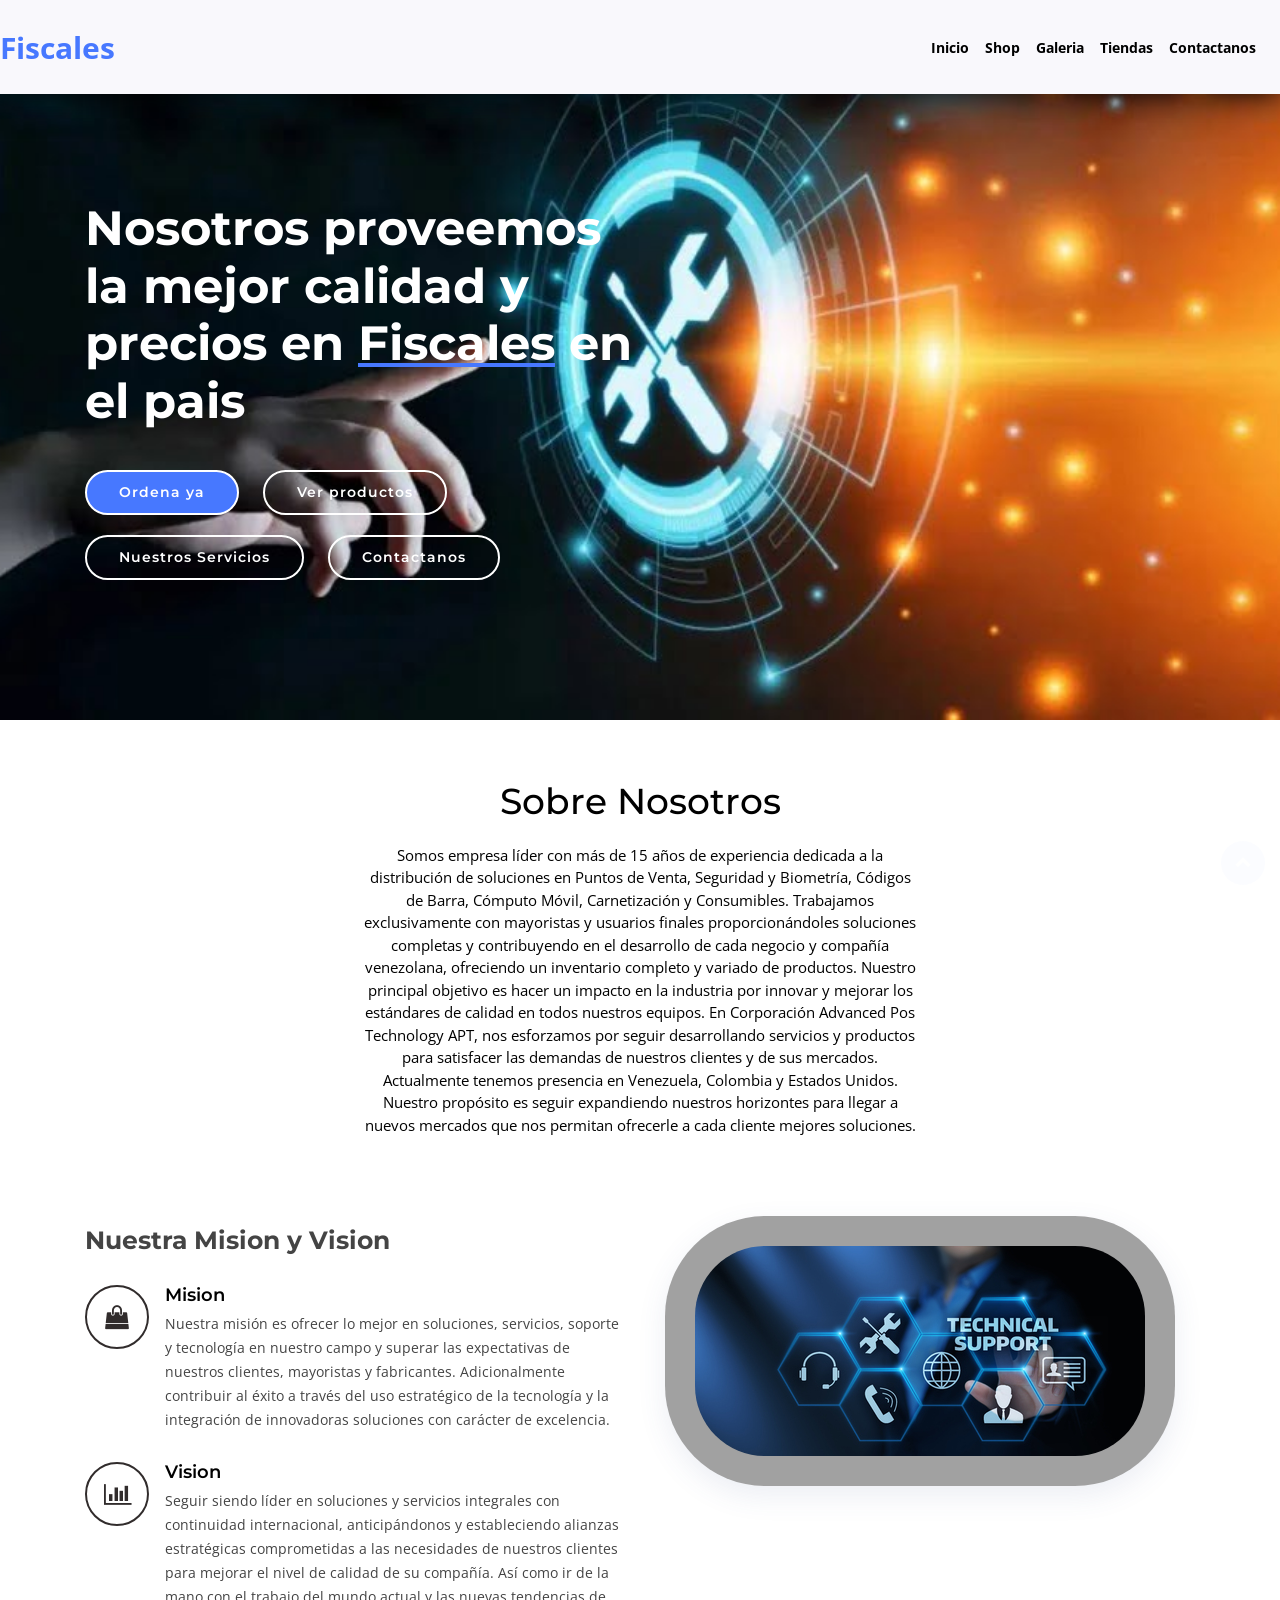
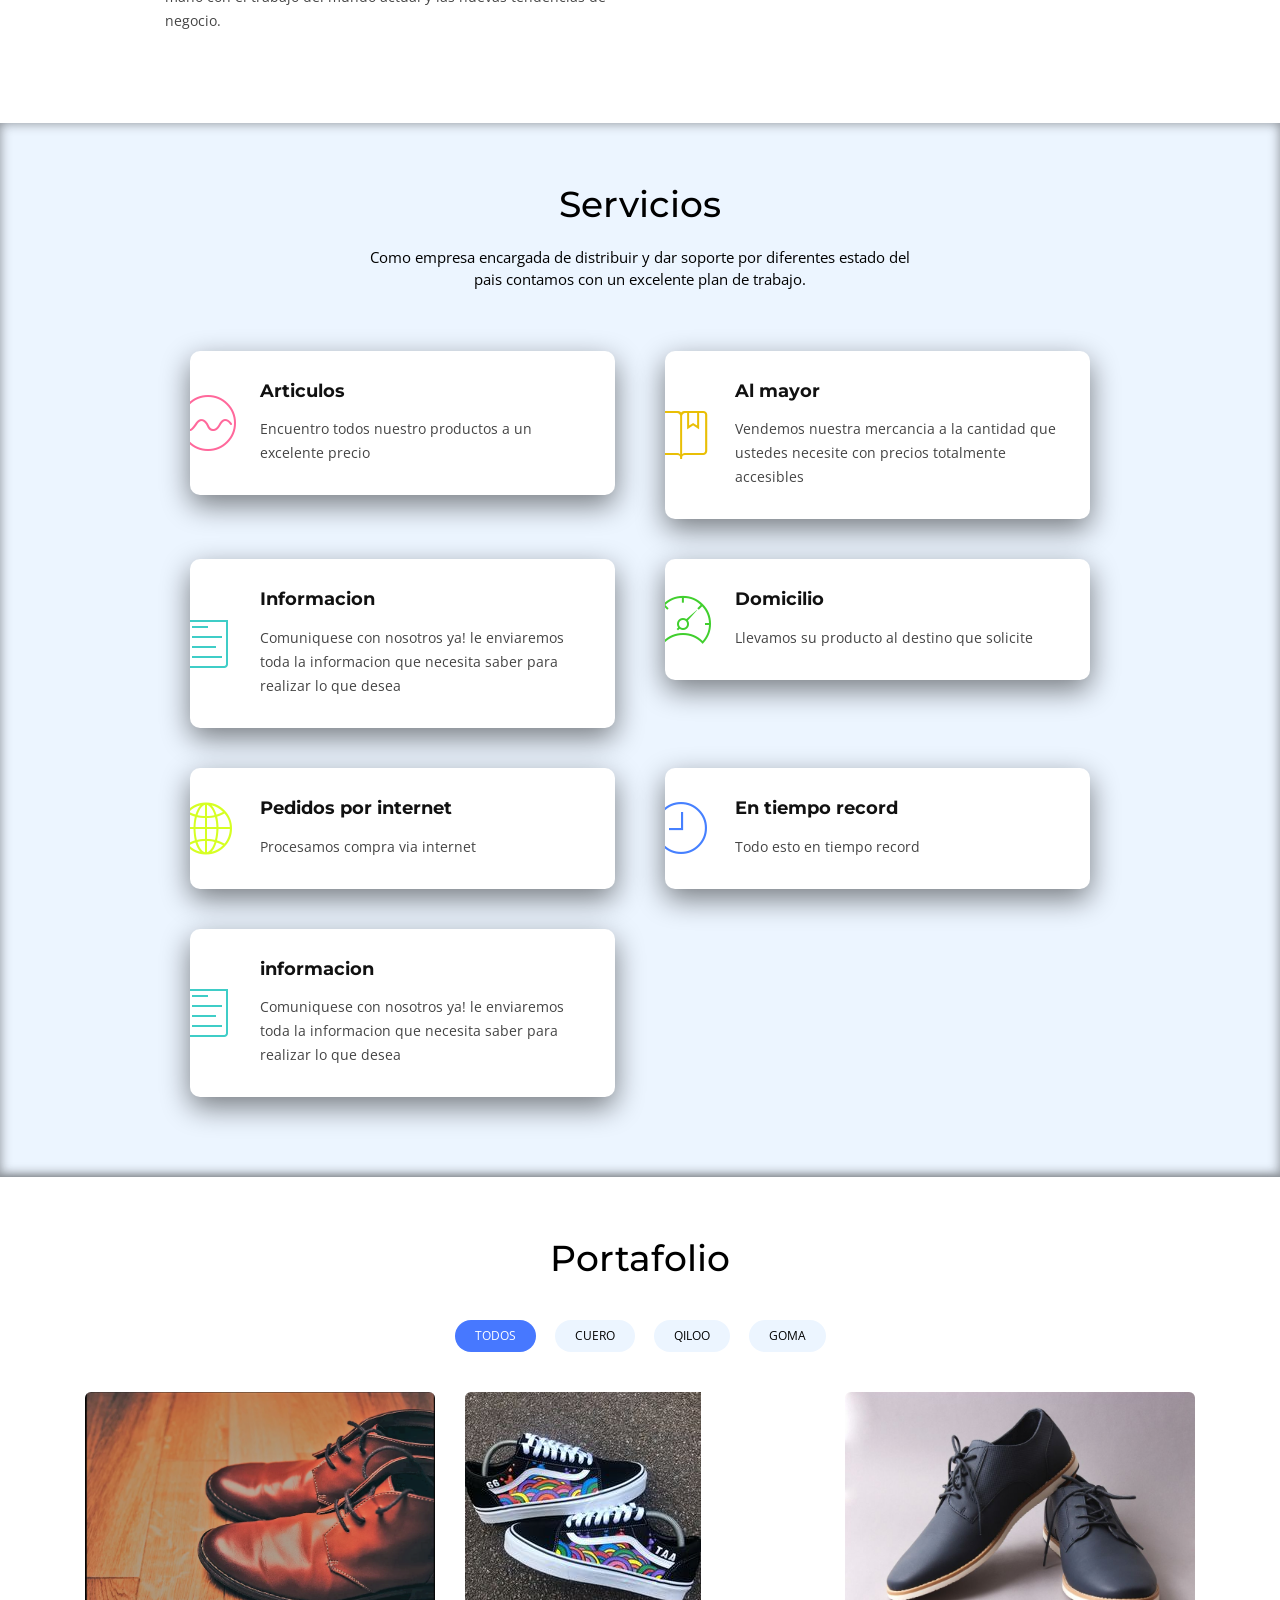
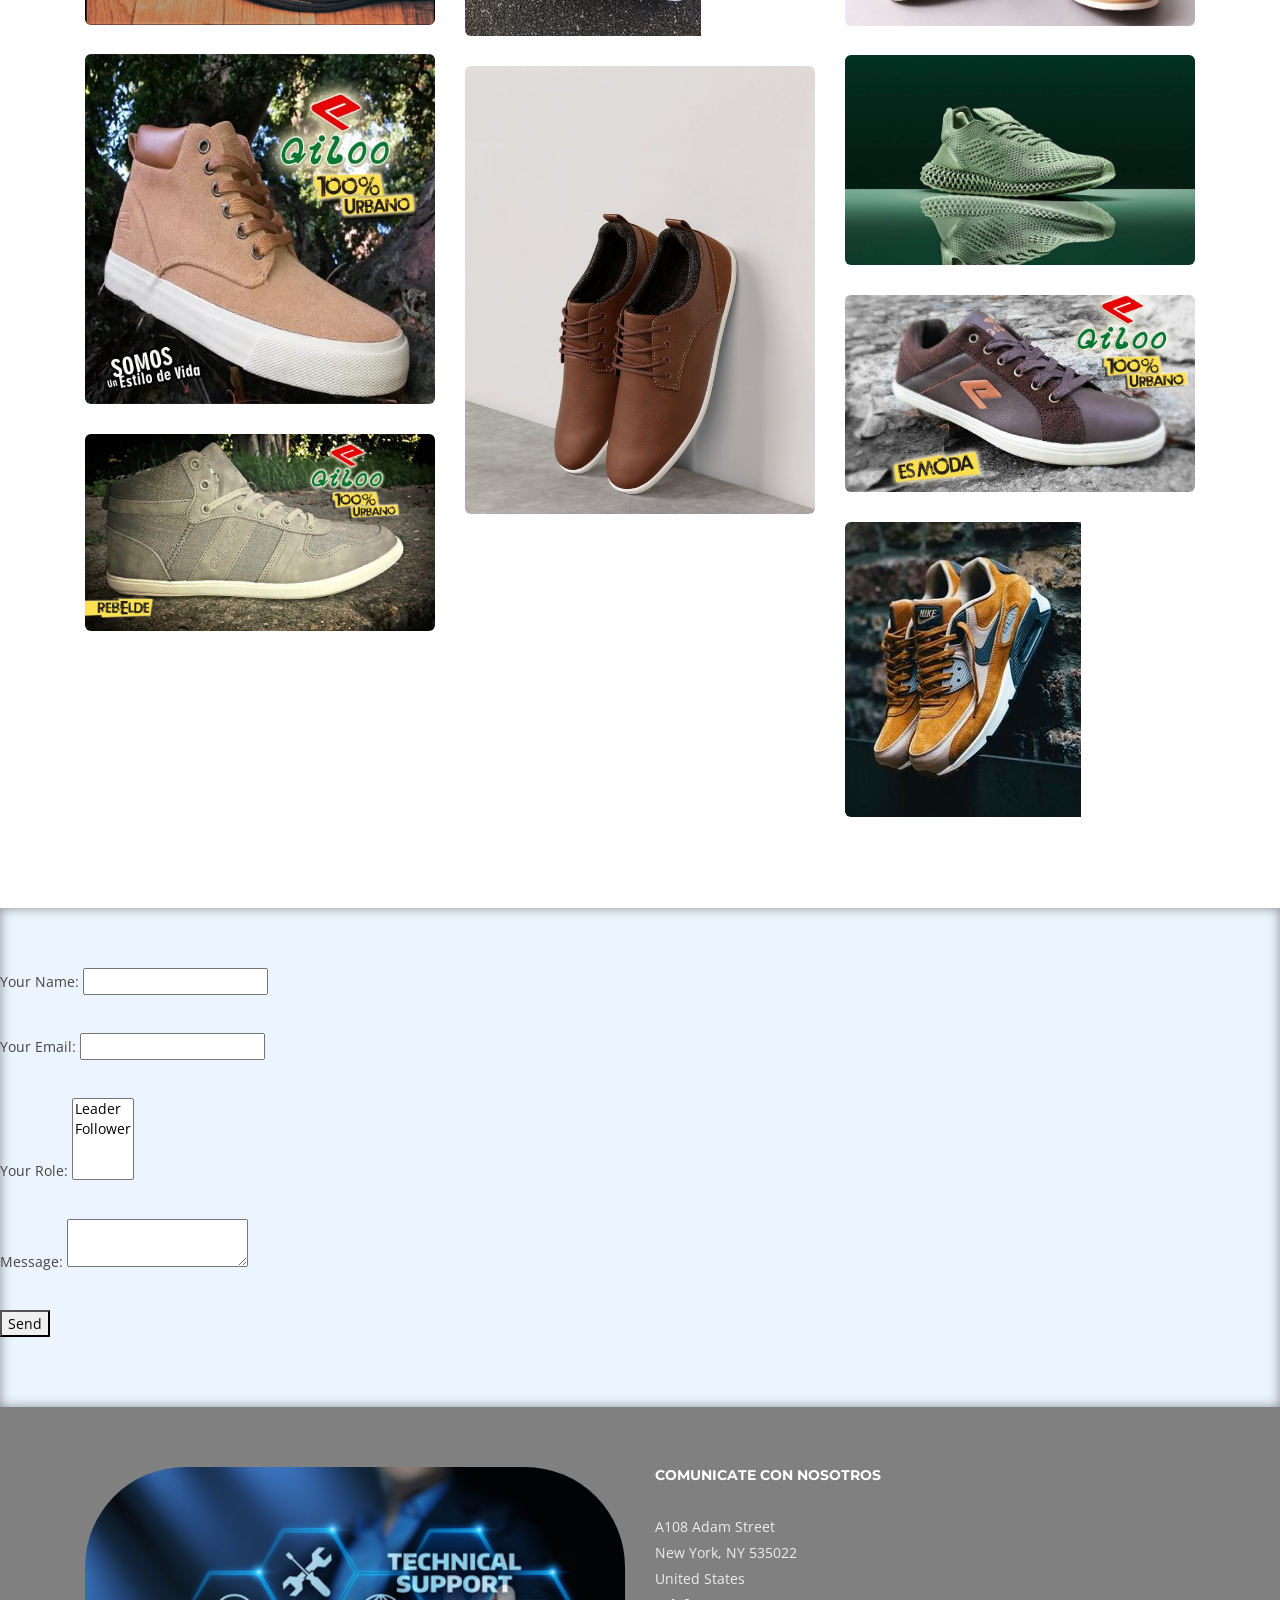
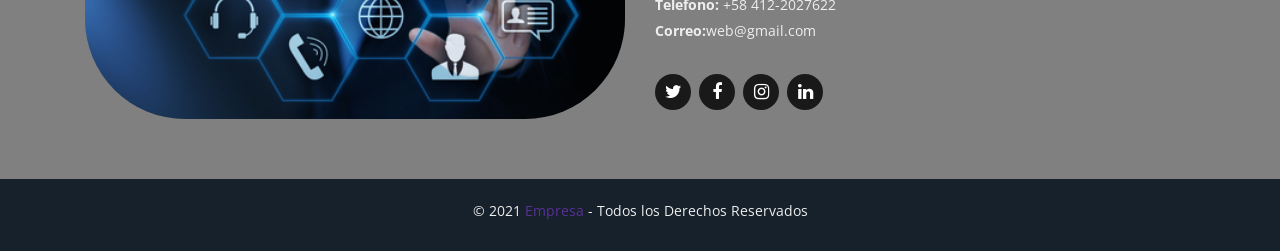
==== commit 855440bc: "up up" ====
--- a/index.html
+++ b/index.html
@@ -2,7 +2,7 @@
 <html lang="en">
 <head>
   <meta charset="utf-8">
-  <title>PreviaShop C.A</title>
+  <title>Fiscales C.A</title>
   <meta content="width=device-width, initial-scale=1.0" name="viewport">
   <meta content="" name="keywords">
   <meta content="" name="description">
@@ -26,7 +26,7 @@
   <!-- Header y Nav-->
   <header id="header" class="fixed-top">
     <nav class="navbar navbar-expand-lg navbar-nav bg-light">
-      <a class="navbar-brand" href="index.html"><b>Previa Shop</b></a>
+      <a class="navbar-brand" href="index.html"><b>Fiscales</b></a>
       <button class="navbar-toggler bg-dark" type="button" data-toggle="collapse" data-target="#navbarColor02" aria-controls="navbarColor02" aria-expanded="false" aria-label="Toggle navigation">
         <span class="navbar-toggler-icon"></span>
       </button>
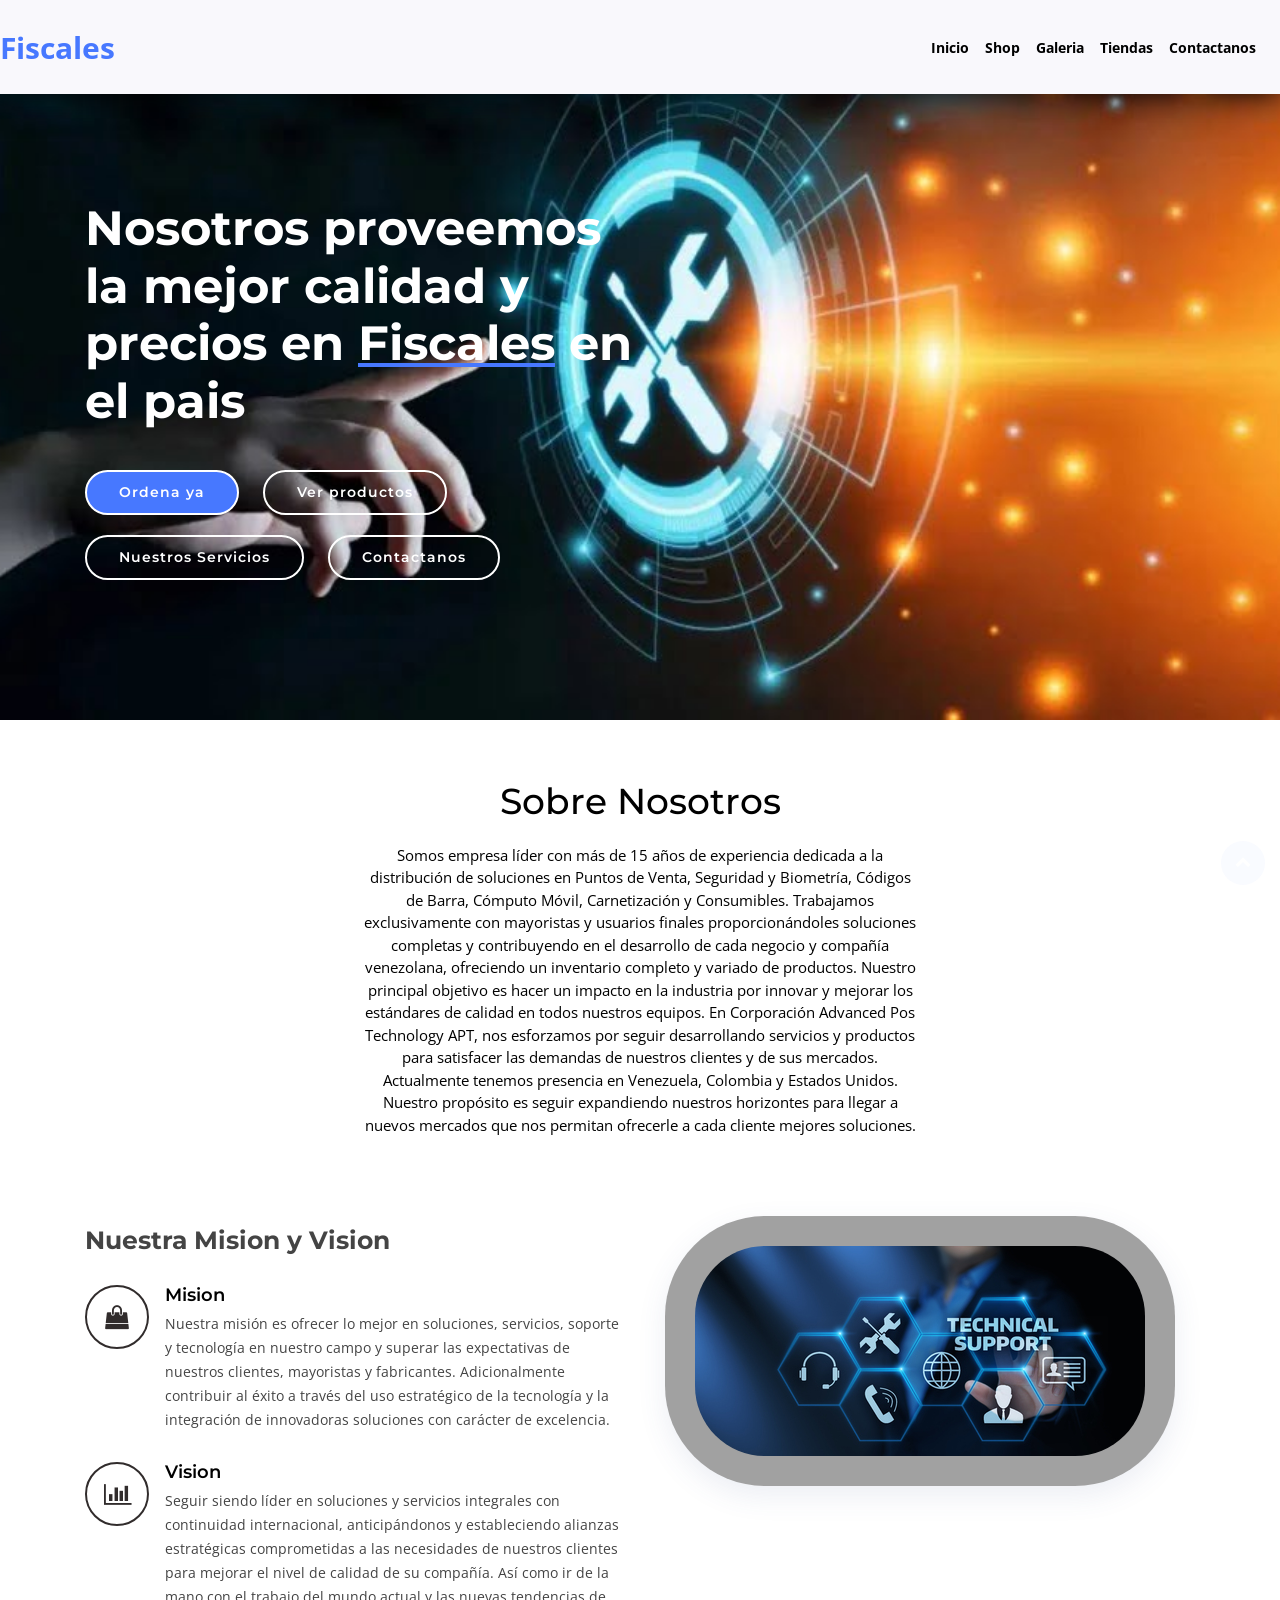
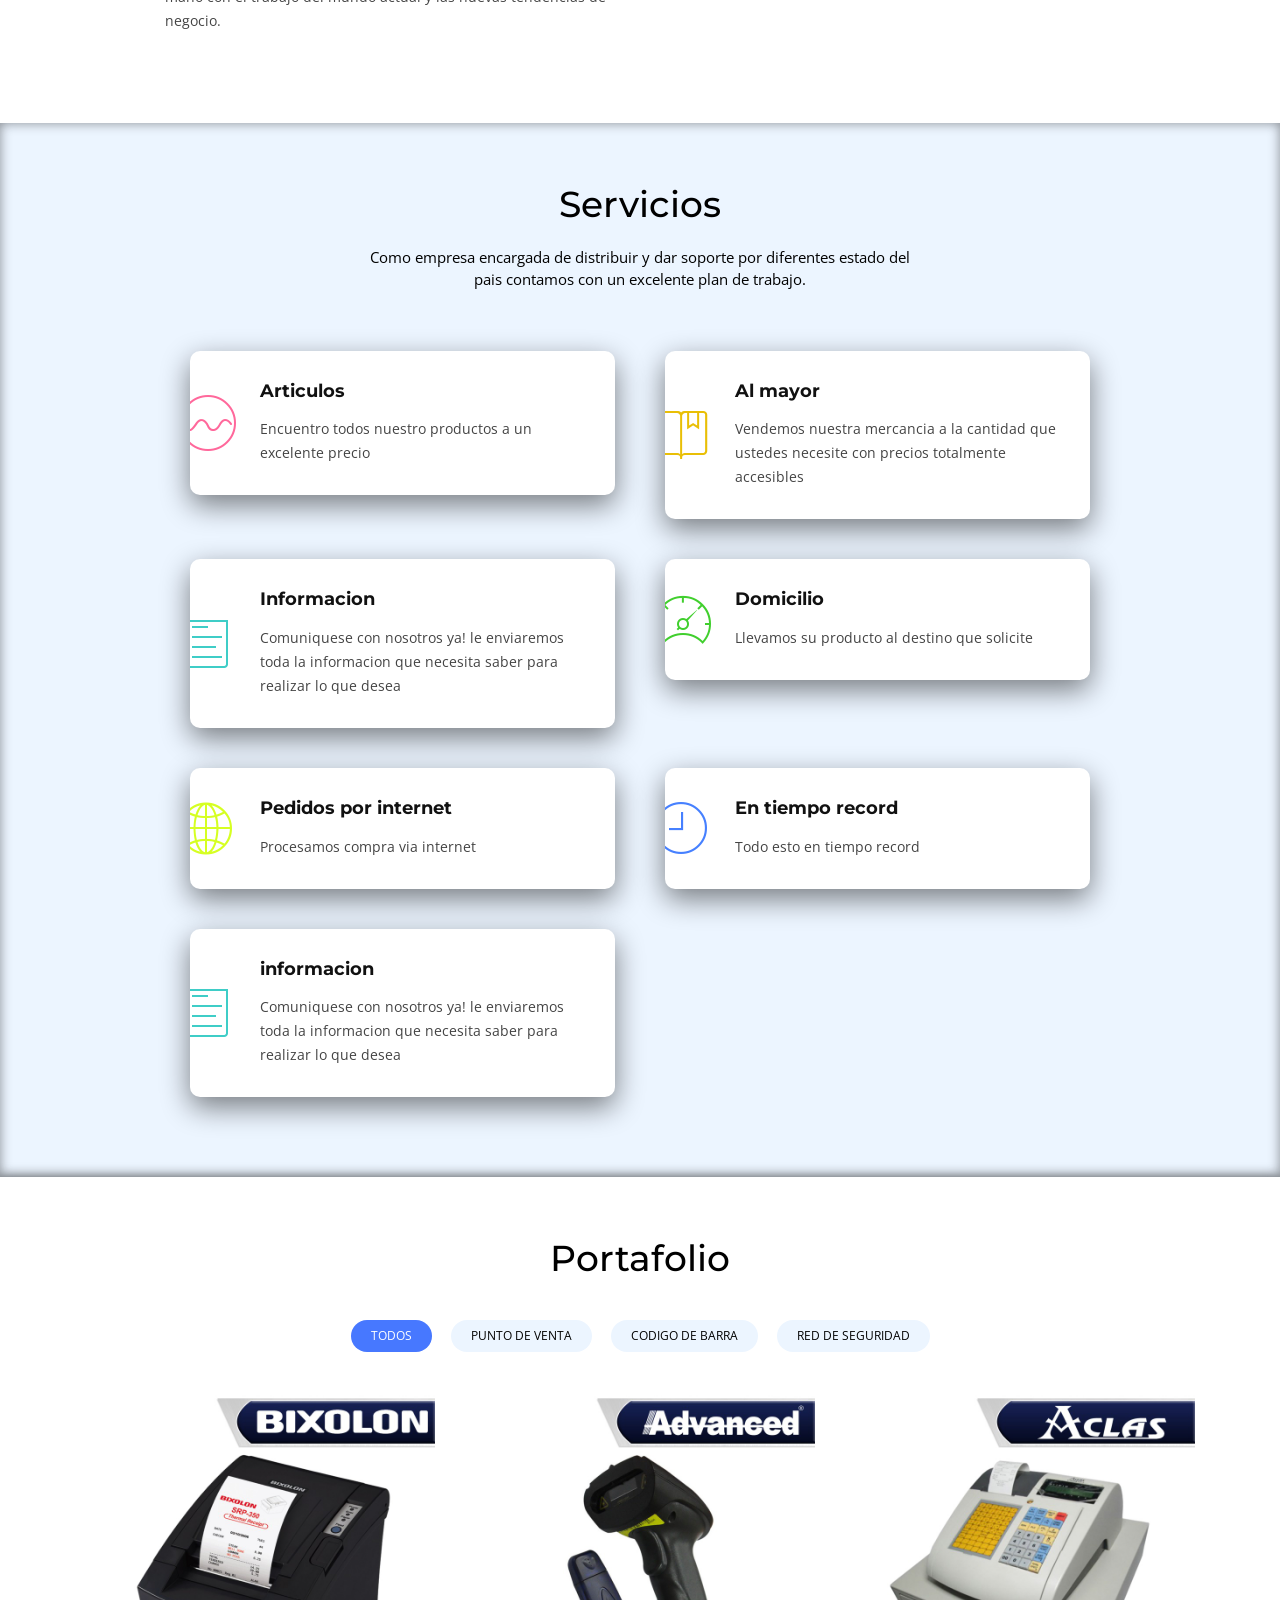
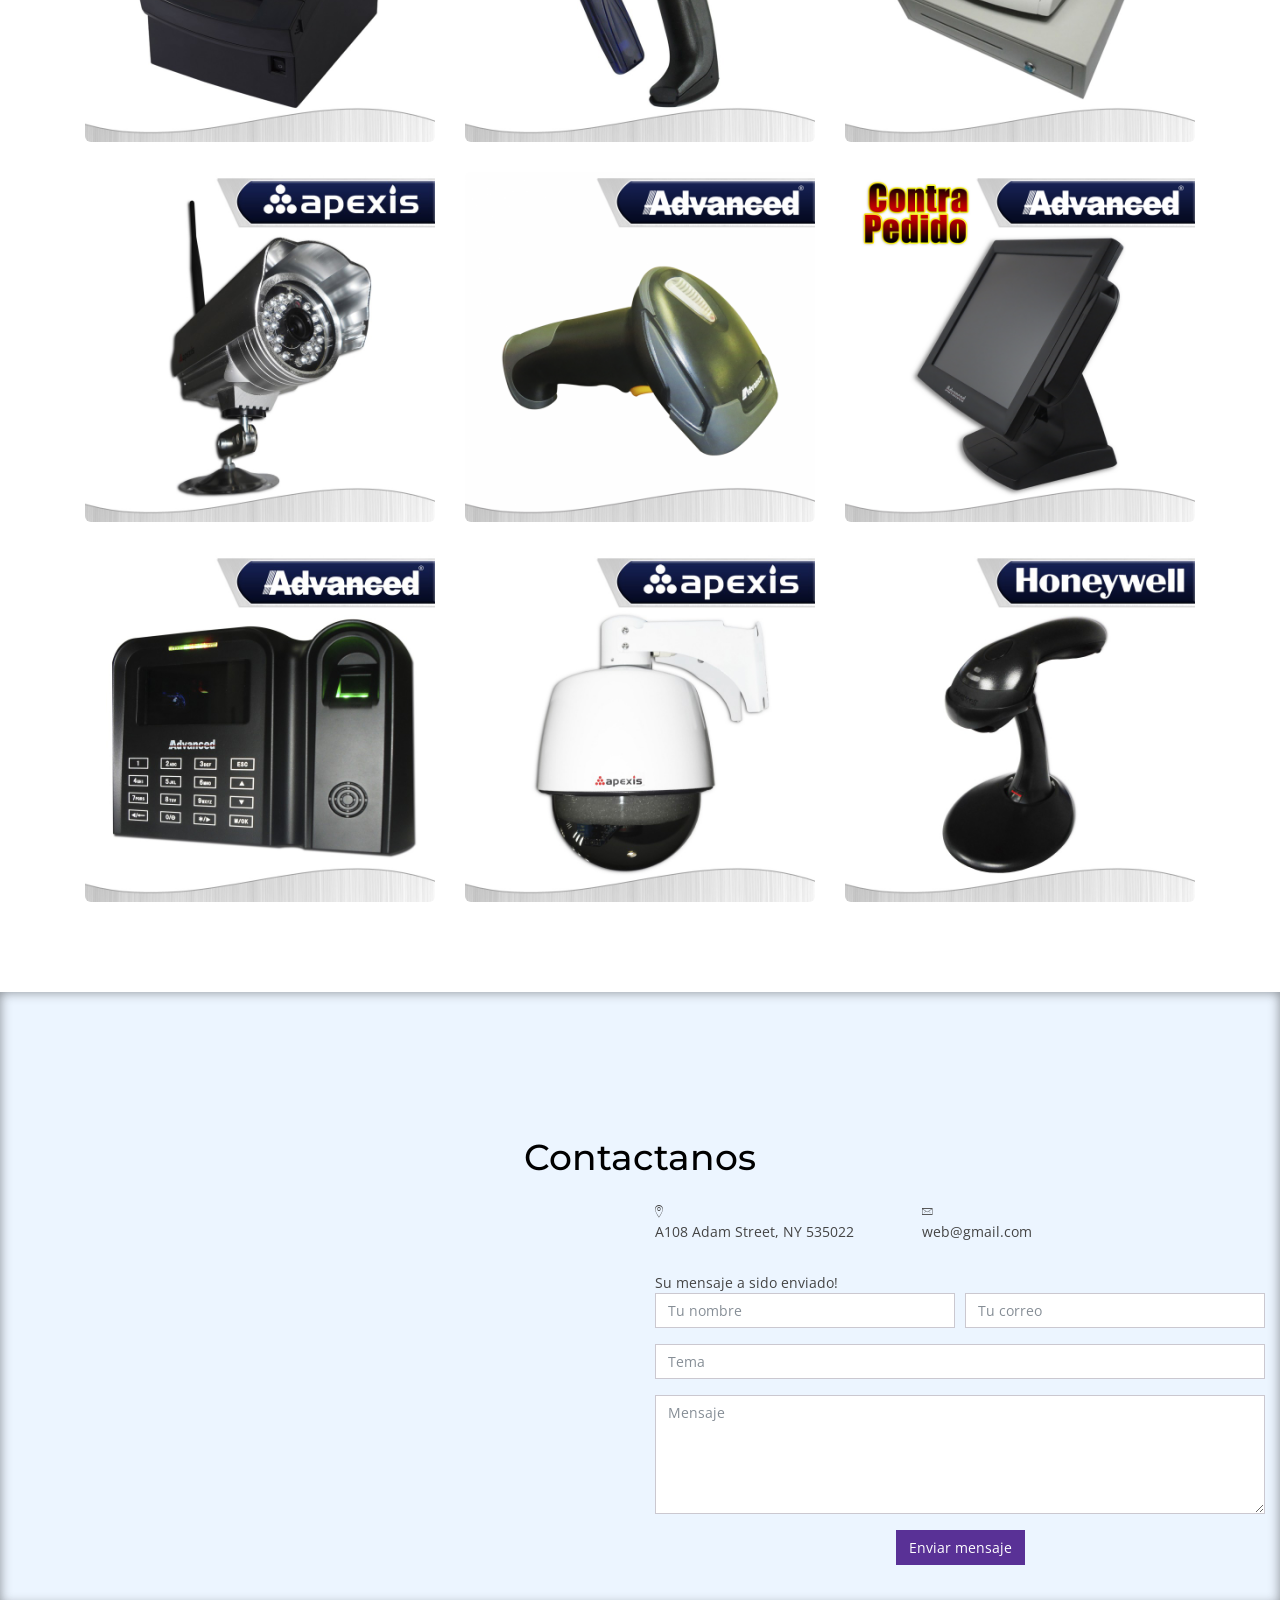
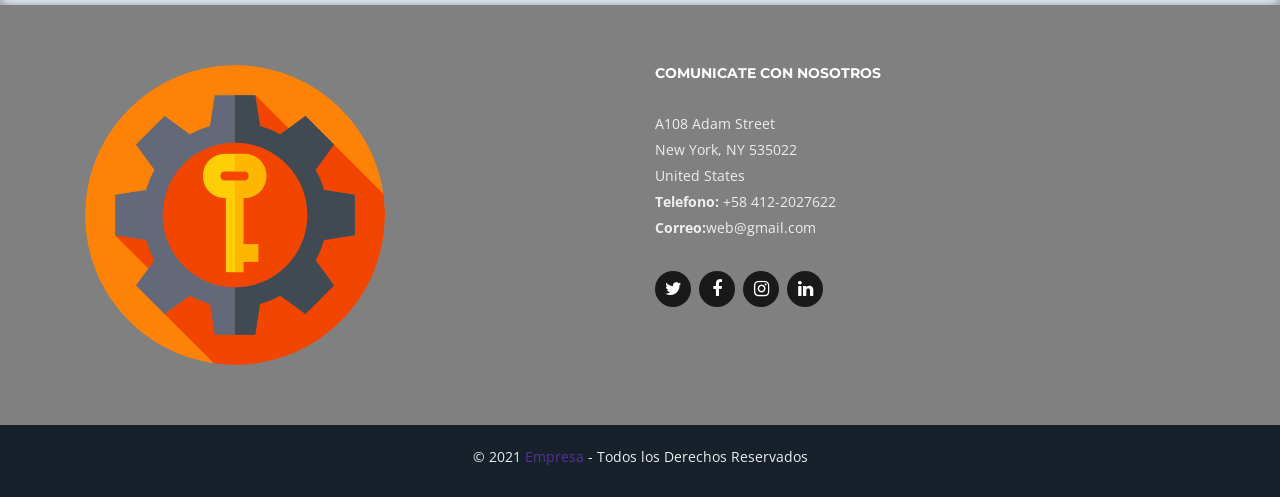
==== commit c60e572f: "up up" ====
--- a/index.html
+++ b/index.html
@@ -8,7 +8,7 @@
   <meta content="" name="description">
   <meta name="viewport" content="width=device-width, user-scalable=no, initial-scale=1.0, maximum-scale=1.0,minimum-scale=1.0">
   <!-- ICONO -->
-  <link href="img/circle_previa_shop.png" rel="icon">
+  <link href="img/mantenimiento.png" rel="icon">
   <link href="img/icono_zapato.png" rel="apple-touch-icon">
   <link href="lib/lightbox/css/lightbox.min.css" rel="stylesheet">
   <link href="lib/owlcarousel/assets/owl.carousel.min.css" rel="stylesheet">
@@ -231,135 +231,135 @@
           <div class="col-lg-12">
             <ul id="portfolio-flters">
               <li data-filter="*" class="filter-active">Todos</li>
-              <li data-filter=".filter-app">Cuero</li>
-              <li data-filter=".filter-card">Qiloo</li>
-              <li data-filter=".filter-web">Goma</li>
+              <li data-filter=".filter-app">Punto de venta</li>
+              <li data-filter=".filter-card">Codigo de barra</li>
+              <li data-filter=".filter-web">Red de Seguridad</li>
             </ul>
           </div>
         </div>
 
         <div class="row portfolio-container">
-<!--cuero-->
+<!--Punto de venta-->
           <div class="col-lg-4 col-md-6 portfolio-item filter-app">
             <div class="portfolio-wrap">
-              <img src="img/portfolio/mejora.png" class="img-fluid" alt="">
-              <div class="portfolio-info">
-                <h4><a href="#">Casual 1</a></h4>
-                <p>Cuero</p>
-                <div>
-                  <a href="img/portfolio/mejora.png" data-lightbox="portfolio" data-title="Zapato 1" class="link-preview" title="Preview"><i class="ion ion-eye"></i></a>
-                  <a href="#" class="link-details" title="More Details"><i class="ion ion-android-open"></i></a>
-                </div>
-              </div>
-            </div>
-          </div>
-<!--GOMA-->
+              <img src="img/punto_venta/bix-srp350f.jpg" class="img-fluid" alt="">
+              <div class="portfolio-info">
+                <h4><a href="#">Custom 1</a></h4>
+                <p>Punto de venta</p>
+                <div>
+                  <a href="img/punto_venta/bix-srp350f.jpg" data-lightbox="portfolio" data-title="Zapato 1" class="link-preview" title="Preview"><i class="ion ion-eye"></i></a>
+                  <a href="#" class="link-details" title="More Details"><i class="ion ion-android-open"></i></a>
+                </div>
+              </div>
+            </div>
+          </div>
+<!--Codigo de barra-->
           <div class="col-lg-4 col-md-6 portfolio-item filter-web" data-wow-delay="0.1s">
             <div class="portfolio-wrap">
-              <img src="img/portfolio/Goma 1.jpg" class="img-fluid" alt="">
-              <div class="portfolio-info">
-                <h4><a href="#">Deportivo 1</a></h4>
-                <p>Goma</p>
-                <div>
-                  <a href="img/portfolio/Goma 1.jpg" class="link-preview" data-lightbox="portfolio" data-title="Deportivo 1" title="Preview"><i class="ion ion-eye"></i></a>
-                  <a href="#" class="link-details" title="More Details"><i class="ion ion-android-open"></i></a>
-                </div>
-              </div>
-            </div>
-          </div>
-<!--cuero-->
+              <img src="img/codigo_barra/apt-rf-9000.jpg" class="img-fluid" alt="">
+              <div class="portfolio-info">
+                <h4><a href="#">lectora 1</a></h4>
+                <p>Codigo de barra</p>
+                <div>
+                  <a href="img/codigo_barra/apt-rf-9000.jpg" class="link-preview" data-lightbox="portfolio" data-title="Deportivo 1" title="Preview"><i class="ion ion-eye"></i></a>
+                  <a href="#" class="link-details" title="More Details"><i class="ion ion-android-open"></i></a>
+                </div>
+              </div>
+            </div>
+          </div>
+<!--Punto de venta-->
           <div class="col-lg-4 col-md-6 portfolio-item filter-app" data-wow-delay="0.2s">
             <div class="portfolio-wrap">
-              <img src="img/portfolio/zapato 3.jpg" class="img-fluid" alt="">
+              <img src="img/punto_venta/acl-cr68fj.jpg" class="img-fluid" alt="">
               <div class="portfolio-info">
                 <h4><a href="#">Casual 2</a></h4>
-                <p>Cuero</p>
-                <div>
-                  <a href="img/portfolio/zapato 3.jpg" class="link-preview" data-lightbox="portfolio" data-title="Casual 2" title="Preview"><i class="ion ion-eye"></i></a>
-                  <a href="#" class="link-details" title="More Details"><i class="ion ion-android-open"></i></a>
-                </div>
-              </div>
-            </div>
-          </div>
-<!--QILOO-->
+                <p>Punto de venta</p>
+                <div>
+                  <a href="img/punto_venta/acl-cr68fj.jpg" class="link-preview" data-lightbox="portfolio" data-title="Casual 2" title="Preview"><i class="ion ion-eye"></i></a>
+                  <a href="#" class="link-details" title="More Details"><i class="ion ion-android-open"></i></a>
+                </div>
+              </div>
+            </div>
+          </div>
+<!--Red de Seguridad-->
           <div class="col-lg-4 col-md-6 portfolio-item filter-card">
             <div class="portfolio-wrap">
-              <img src="img/portfolio/qiloo_1.jfif" class="img-fluid" alt="">
-              <div class="portfolio-info">
-                <h4><a href="#">Qiloo 1</a></h4>
-                <p>Qiloo</p>
-                <div>
-                  <a href="img/portfolio/qiloo_1.jfif" class="link-preview" data-lightbox="portfolio" data-title="Qiloo 1" title="Preview"><i class="ion ion-eye"></i></a>
-                  <a href="#" class="link-details" title="More Details"><i class="ion ion-android-open"></i></a>
-                </div>
-              </div>
-            </div>
-          </div>
-<!--GOMA-->
+              <img src="img/seguridad/ape-apmj0233wsir.jpg" class="img-fluid" alt="">
+              <div class="portfolio-info">
+                <h4><a href="#">Red de Seguridad 1</a></h4>
+                <p>Red de Seguridad</p>
+                <div>
+                  <a href="img/seguridad/ape-apmj0233wsir.jpg" class="link-preview" data-lightbox="portfolio" data-title="Red de Seguridad 1" title="Preview"><i class="ion ion-eye"></i></a>
+                  <a href="#" class="link-details" title="More Details"><i class="ion ion-android-open"></i></a>
+                </div>
+              </div>
+            </div>
+          </div>
+<!--Codigo de barra-->
           <div class="col-lg-4 col-md-6 portfolio-item filter-web" data-wow-delay="0.1s">
             <div class="portfolio-wrap">
-              <img src="img/portfolio/Goma 2.jfif" class="img-fluid" alt="">
-              <div class="portfolio-info">
-                <h4><a href="#">Deportivo 2</a></h4>
-                <p>Goma</p>
-                <div>
-                  <a href="img/portfolio/Goma 2.jfif" class="link-preview" data-lightbox="portfolio" data-title="Deportivo 2" title="Preview"><i class="ion ion-eye"></i></a>
-                  <a href="#" class="link-details" title="More Details"><i class="ion ion-android-open"></i></a>
-                </div>
-              </div>
-            </div>
-          </div>
-<!--cuero-->
+              <img src="img/codigo_barra/lector-con-tecnologia-imager-2d-.png" class="img-fluid" alt="">
+              <div class="portfolio-info">
+                <h4><a href="#">barra 2</a></h4>
+                <p>Codigo de barra</p>
+                <div>
+                  <a href="img/codigo_barra/lector-con-tecnologia-imager-2d-.png" class="link-preview" data-lightbox="portfolio" data-title="Deportivo 2" title="Preview"><i class="ion ion-eye"></i></a>
+                  <a href="#" class="link-details" title="More Details"><i class="ion ion-android-open"></i></a>
+                </div>
+              </div>
+            </div>
+          </div>
+<!--Punto de venta-->
           <div class="col-lg-4 col-md-6 portfolio-item filter-app" data-wow-delay="0.2s">
             <div class="portfolio-wrap">
-              <img src="img/portfolio/casual 3.jpg" class="img-fluid" alt="">
-              <div class="portfolio-info">
-                <h4><a href="#">Casual 3</a></h4>
-                <p>Cuero</p>
-                <div>
-                  <a href="img/portfolio/casual 3.jpg" class="link-preview" data-lightbox="portfolio" data-title="Casual 3" title="Preview"><i class="ion ion-eye"></i></a>
-                  <a href="#" class="link-details" title="More Details"><i class="ion ion-android-open"></i></a>
-                </div>
-              </div>
-            </div>
-          </div>
-<!--QILOO-->
+              <img src="img/punto_venta/advanced-ccd-barcode-scanner-.png" class="img-fluid" alt="">
+              <div class="portfolio-info">
+                <h4><a href="#">bixolon 3</a></h4>
+                <p>Punto de venta</p>
+                <div>
+                  <a href="img/punto_venta/advanced-ccd-barcode-scanner-.png" class="link-preview" data-lightbox="portfolio" data-title="Casual 3" title="Preview"><i class="ion ion-eye"></i></a>
+                  <a href="#" class="link-details" title="More Details"><i class="ion ion-android-open"></i></a>
+                </div>
+              </div>
+            </div>
+          </div>
+<!--Red de Seguridad-->
           <div class="col-lg-4 col-md-6 portfolio-item filter-card">
             <div class="portfolio-wrap">
-              <img src="img/portfolio/qiloo_3.jfif" class="img-fluid" alt="">
-              <div class="portfolio-info">
-                <h4><a href="#">Qiloo 3</a></h4>
-                <p>Qiloo</p>
-                <div>
-                  <a href="img/portfolio/qiloo_3.jfif" class="link-preview" data-lightbox="portfolio" data-title="Qiloo 3" title="Preview"><i class="ion ion-eye"></i></a>
-                  <a href="#" class="link-details" title="More Details"><i class="ion ion-android-open"></i></a>
-                </div>
-              </div>
-            </div>
-          </div>
-<!--QILOO-->
+              <img src="img/seguridad/apt-a0041.jpg" class="img-fluid" alt="">
+              <div class="portfolio-info">
+                <h4><a href="#">Red de Seguridad 3</a></h4>
+                <p>Red de Seguridad</p>
+                <div>
+                  <a href="img/seguridad/apt-a0041.jpg" class="link-preview" data-lightbox="portfolio" data-title="Red de Seguridad 3" title="Preview"><i class="ion ion-eye"></i></a>
+                  <a href="#" class="link-details" title="More Details"><i class="ion ion-android-open"></i></a>
+                </div>
+              </div>
+            </div>
+          </div>
+<!--Red de Seguridad-->
           <div class="col-lg-4 col-md-6 portfolio-item filter-card" data-wow-delay="0.1s">
             <div class="portfolio-wrap">
-              <img src="img/portfolio/qiloo_2.jfif" class="img-fluid" alt="">
-              <div class="portfolio-info">
-                <h4><a href="#">Qiloo 2</a></h4>
-                <p>Qiloo</p>
-                <div>
-                  <a href="img/portfolio/qiloo_2.jfif" class="link-preview" data-lightbox="portfolio" data-title="Qiloo 3" title="Preview"><i class="ion ion-eye"></i></a>
-                  <a href="#" class="link-details" title="More Details"><i class="ion ion-android-open"></i></a>
-                </div>
-              </div>
-            </div>
-          </div>
-<!--GOMA-->
+              <img src="img/seguridad/ape-j901z.jpg" class="img-fluid" alt="">
+              <div class="portfolio-info">
+                <h4><a href="#">Red de Seguridad 2</a></h4>
+                <p>Red de Seguridad</p>
+                <div>
+                  <a href="img/seguridad/ape-j901z.jpg" class="link-preview" data-lightbox="portfolio" data-title="Red de Seguridad 3" title="Preview"><i class="ion ion-eye"></i></a>
+                  <a href="#" class="link-details" title="More Details"><i class="ion ion-android-open"></i></a>
+                </div>
+              </div>
+            </div>
+          </div>
+<!--Codigo de barra-->
           <div class="col-lg-4 col-md-6 portfolio-item filter-web" data-wow-delay="0.2s">
             <div class="portfolio-wrap">
-              <img src="img/portfolio/Goma 3.jpg" class="img-fluid" alt="">
-              <div class="portfolio-info">
-                <h4><a href="#">Deportivo 3</a></h4>
-                <p>Deportivo</p>
-                <div>
-                  <a href="img/portfolio/Goma 3.jpg" class="link-preview" data-lightbox="portfolio" data-title="Deportivo 3" title="Preview"><i class="ion ion-eye"></i></a>
+              <img src="img/codigo_barra/met-ms9520usbn.jpg" class="img-fluid" alt="">
+              <div class="portfolio-info">
+                <h4><a href="#">lectora 3</a></h4>
+                <p>lectora</p>
+                <div>
+                  <a href="img/codigo_barra/met-ms9520usbn.jpg" class="link-preview" data-lightbox="portfolio" data-title="Deportivo 3" title="Preview"><i class="ion ion-eye"></i></a>
                   <a href="#" class="link-details" title="More Details"><i class="ion ion-android-open"></i></a>
                 </div>
               </div>
@@ -474,43 +474,24 @@
 
 
 
-      <form name="contact" method="POST" data-netlify="true">
-        <p>
-          <label>Your Name: <input type="text" name="name" /></label>   
-        </p>
-        <p>
-          <label>Your Email: <input type="email" name="email" /></label>
-        </p>
-        <p>
-          <label>Your Role: <select name="role[]" multiple>
-            <option value="leader">Leader</option>
-            <option value="follower">Follower</option>
-          </select></label>
-        </p>
-        <p>
-          <label>Message: <textarea name="message"></textarea></label>
-        </p>
-        <p>
-          <button type="submit">Send</button>
-        </p>
-      </form>
-
-
-
-
-
-
-
-
-
-
-
-
-
-
-
-
-     <!-- <div class="container-fluid">
+   
+
+
+
+
+
+
+
+
+
+
+
+
+
+
+
+
+     <div class="container-fluid">
    
        <div class="section-header"><br><br><br><br>
          <h3>Contactanos</h3>
@@ -532,7 +513,7 @@
              </div>
              <div class="col-md-4 info">
                <i class="ion-ios-email-outline"></i>
-               <p>previashop.jorinacha.web@gmail.com</p>
+               <p>web@gmail.com</p>
              </div>
             
            </div>
@@ -566,7 +547,7 @@
    
        </div>
    
-     </div> -->
+     </div> 
    </section>
    <!--AQUI TERMINA CONTACTAME-->
    
@@ -617,7 +598,9 @@
 
           <div class="col-lg-6 col-md-5 footer-info">
         
-            <img src="img/previashop.jpg" alt="" srcset="" class="" width="100%" style="  border-radius: 100px;">
+            <img src="img/mantenimiento.png" alt="" srcset="" class="" style="width:300px;
+            height:300px;
+            border-radius:150px;">
           </div>
 
         
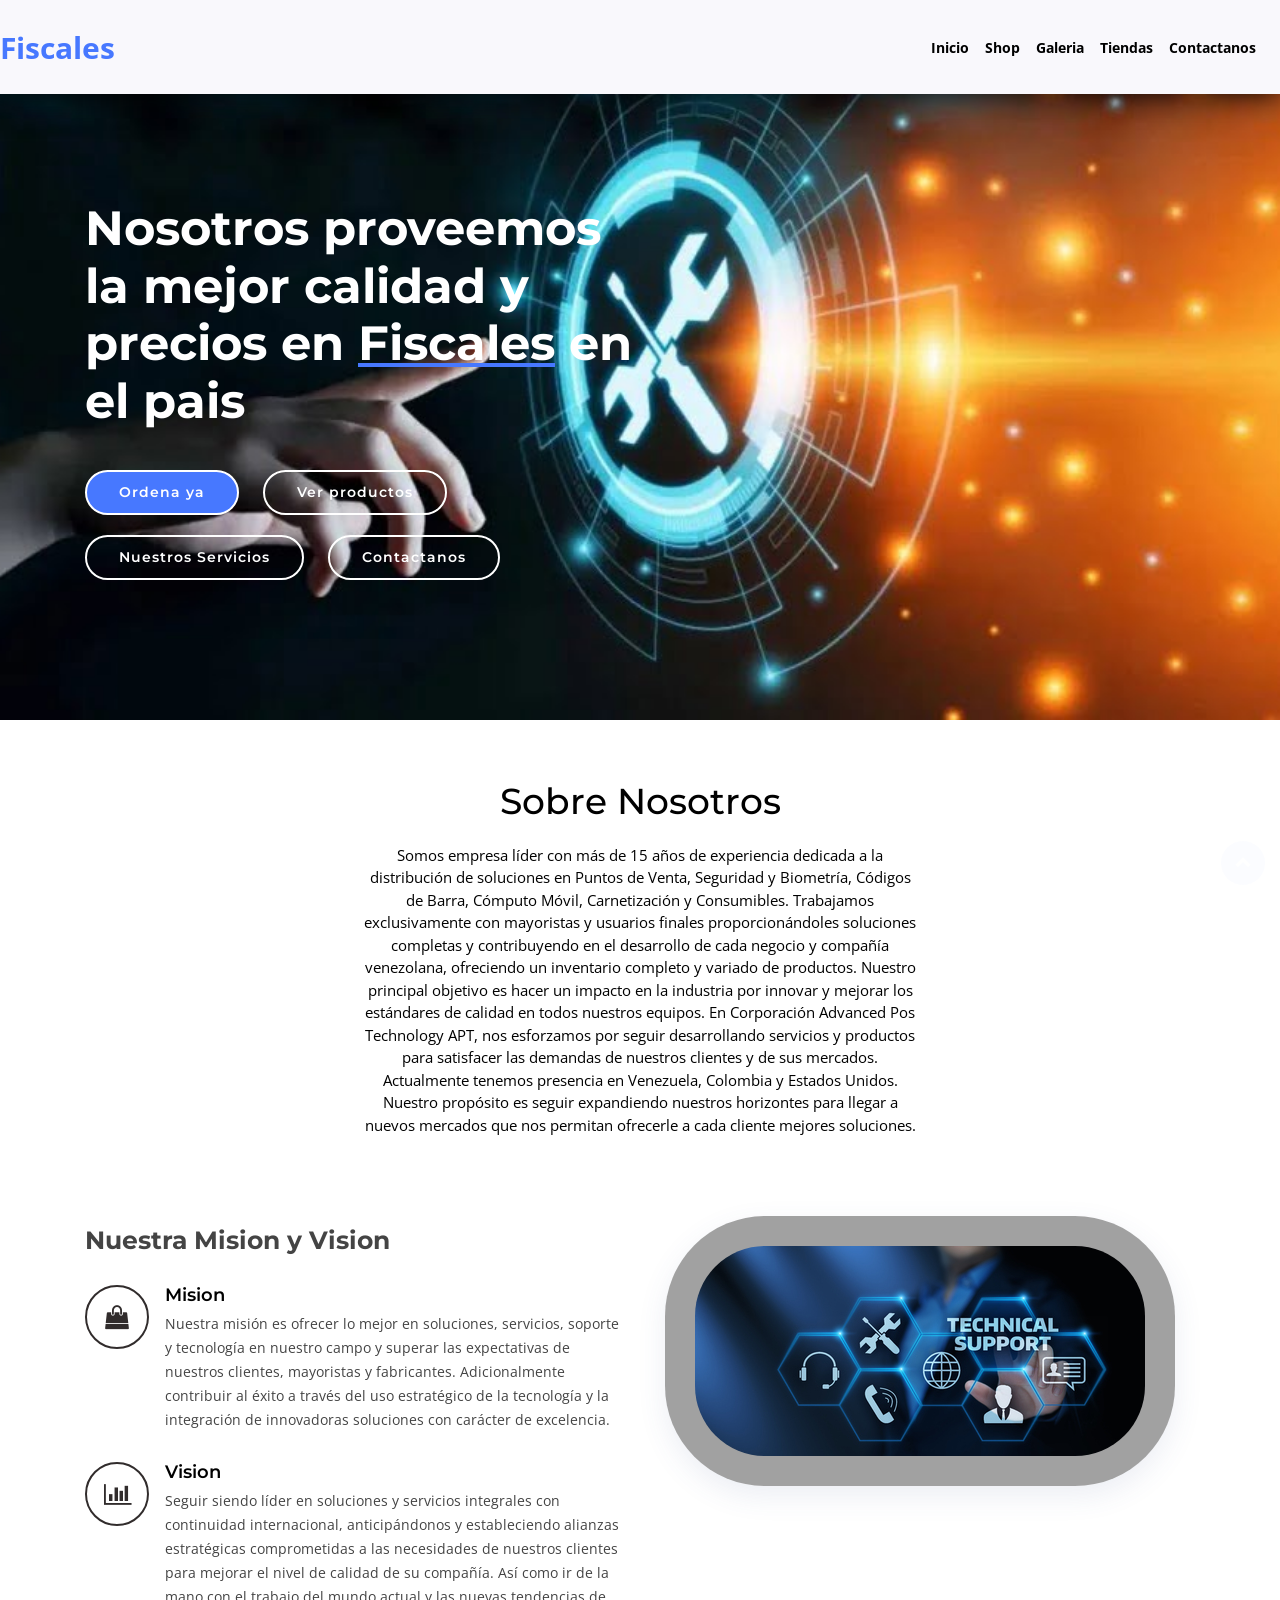
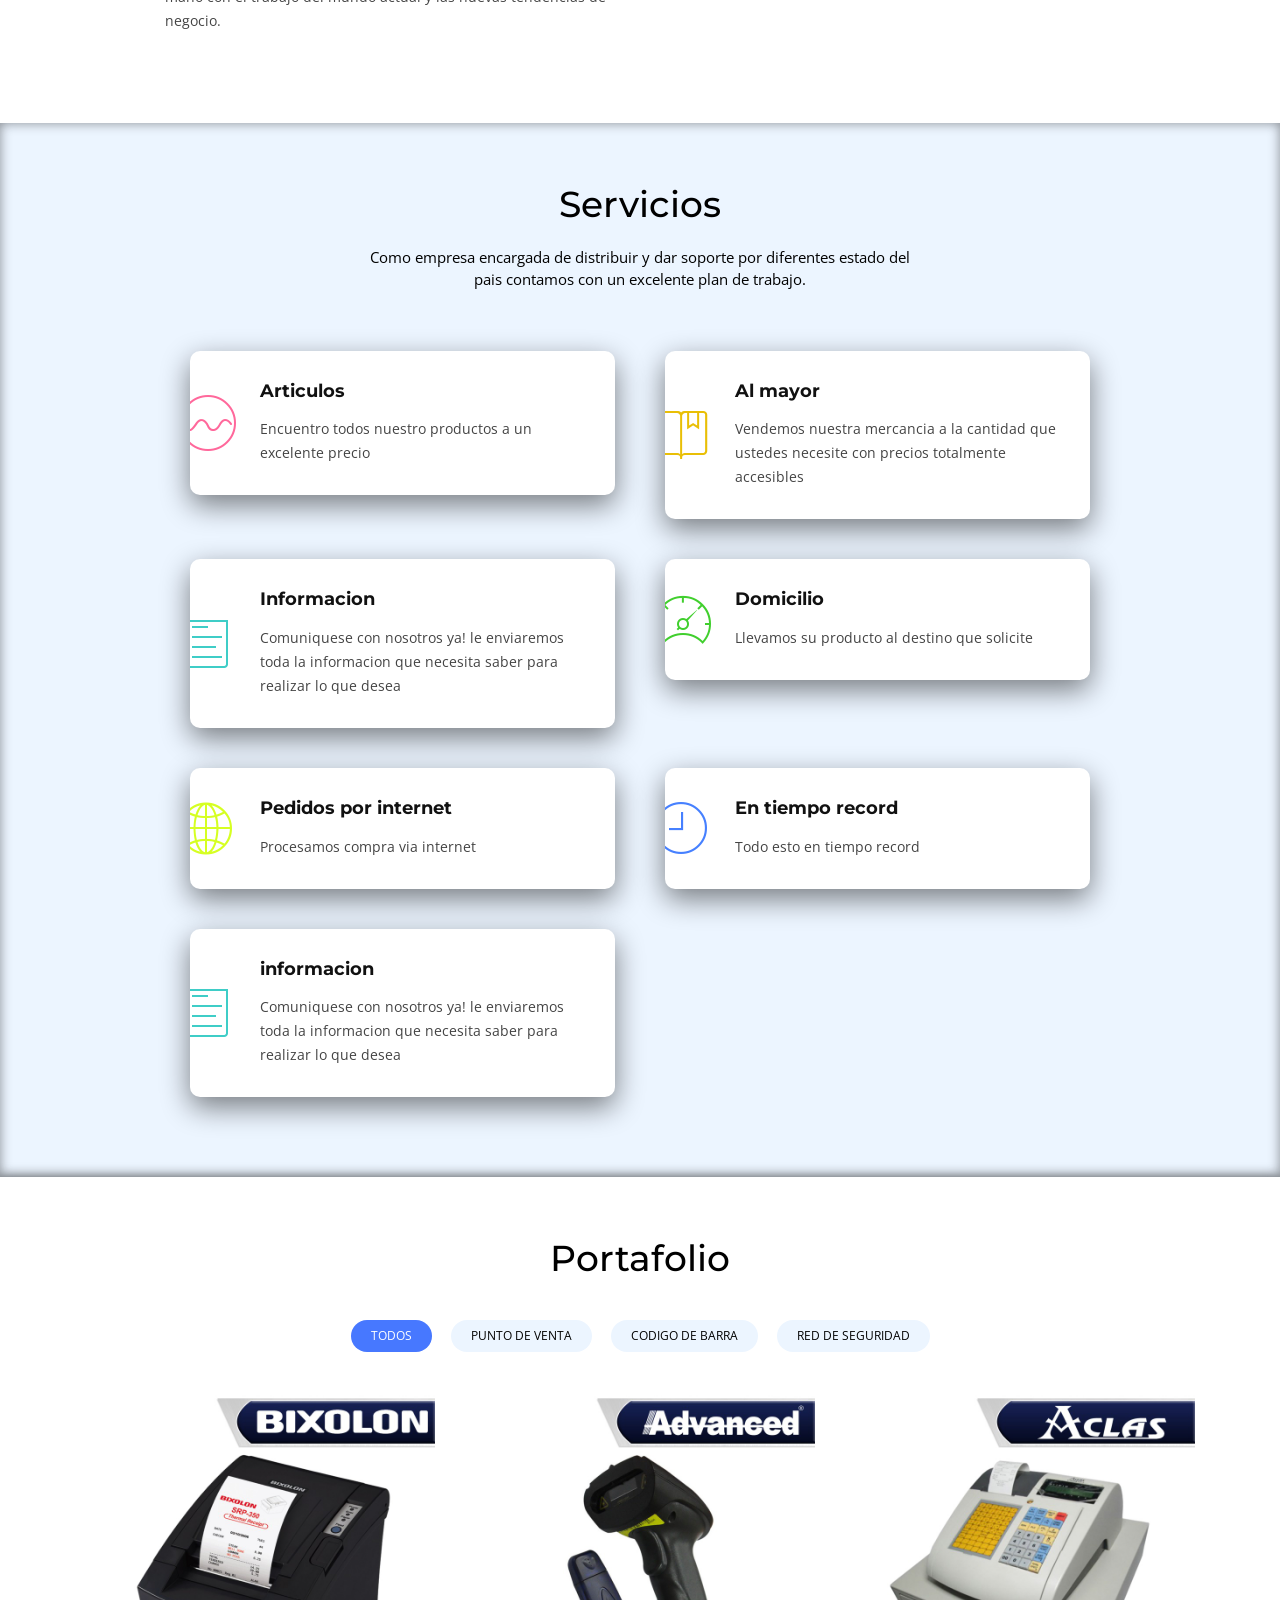
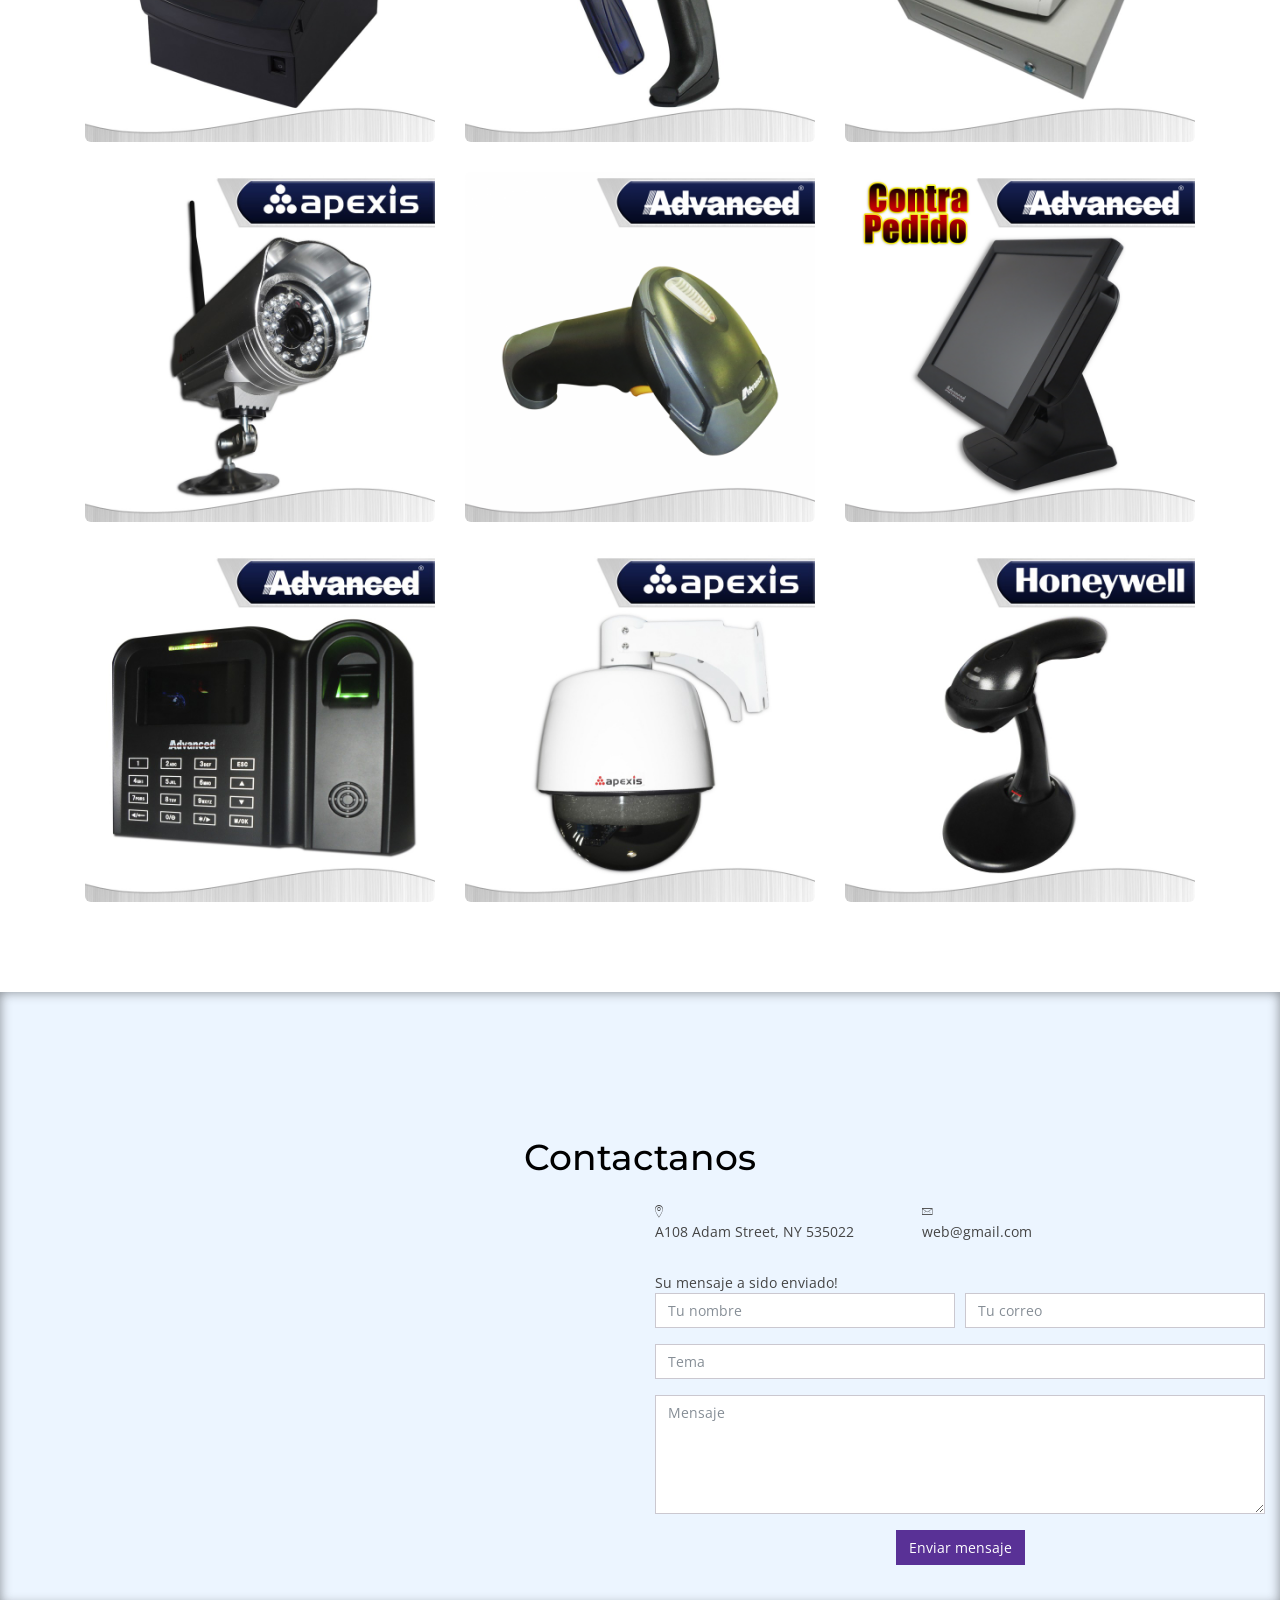
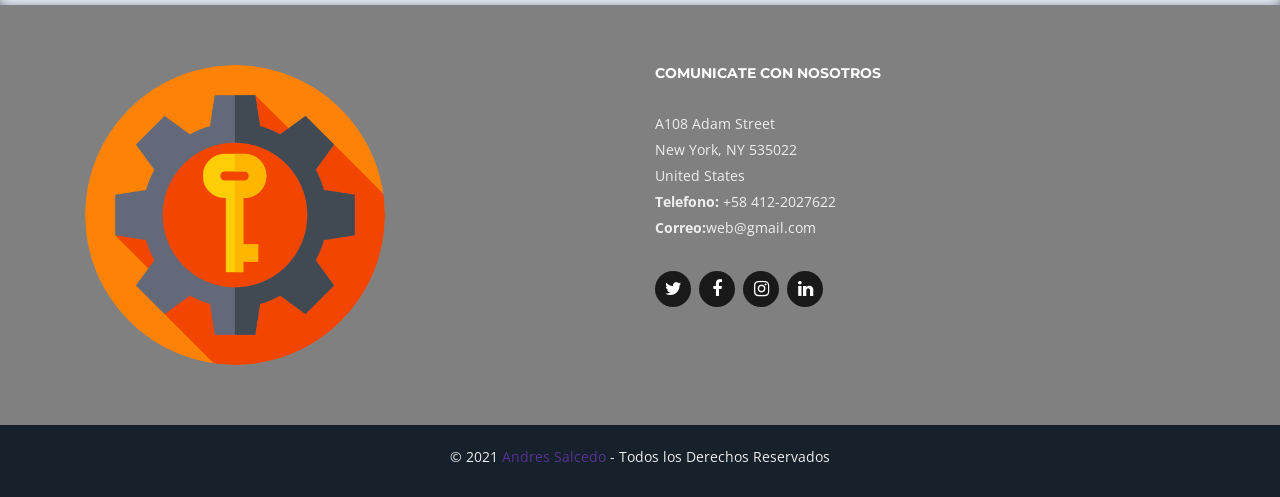
==== commit 5fcb91d9: "up" ====
--- a/index.html
+++ b/index.html
@@ -644,7 +644,7 @@
 
 <br>
 
-<center>    <link>© 2021 <a href="#">Empresa</a> - Todos los Derechos Reservados</h7></center>
+<center>    <link>© 2021 <a href="#">Andres Salcedo</a> - Todos los Derechos Reservados</h7></center>
 
 
 
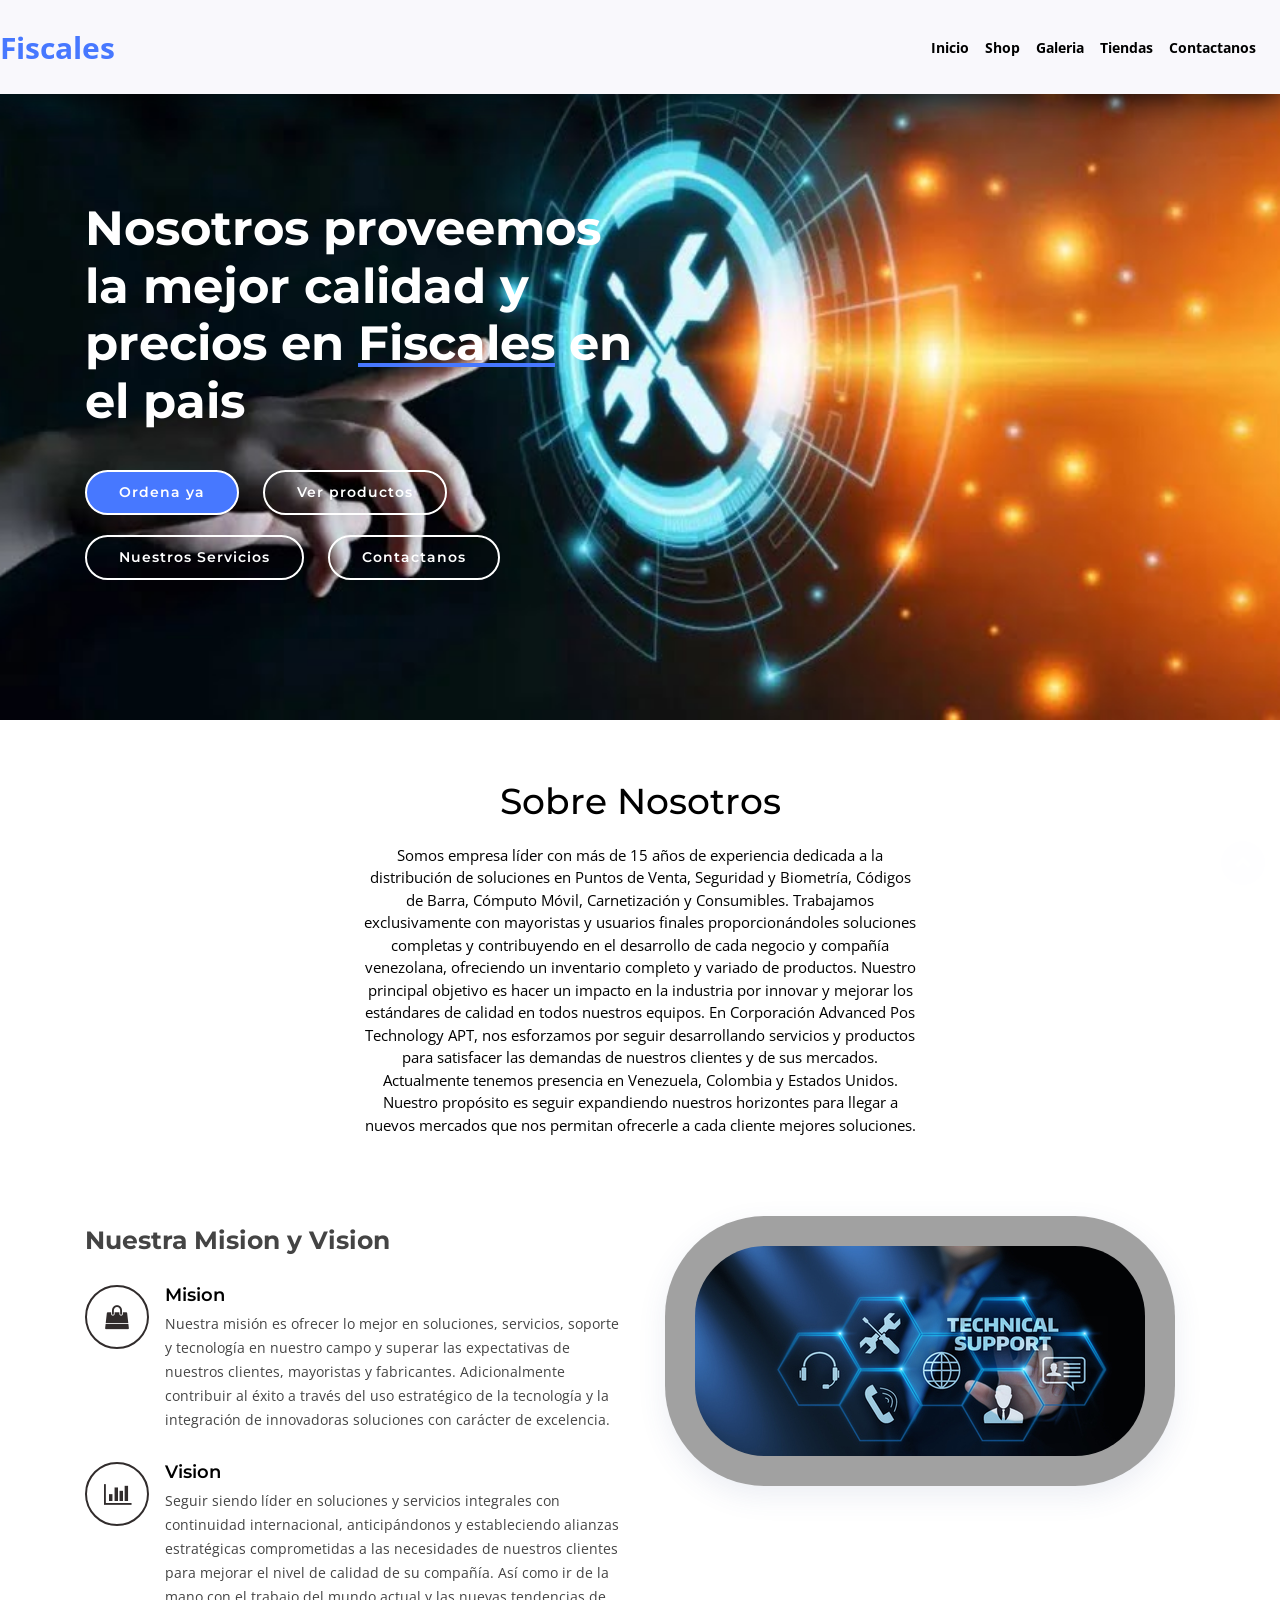
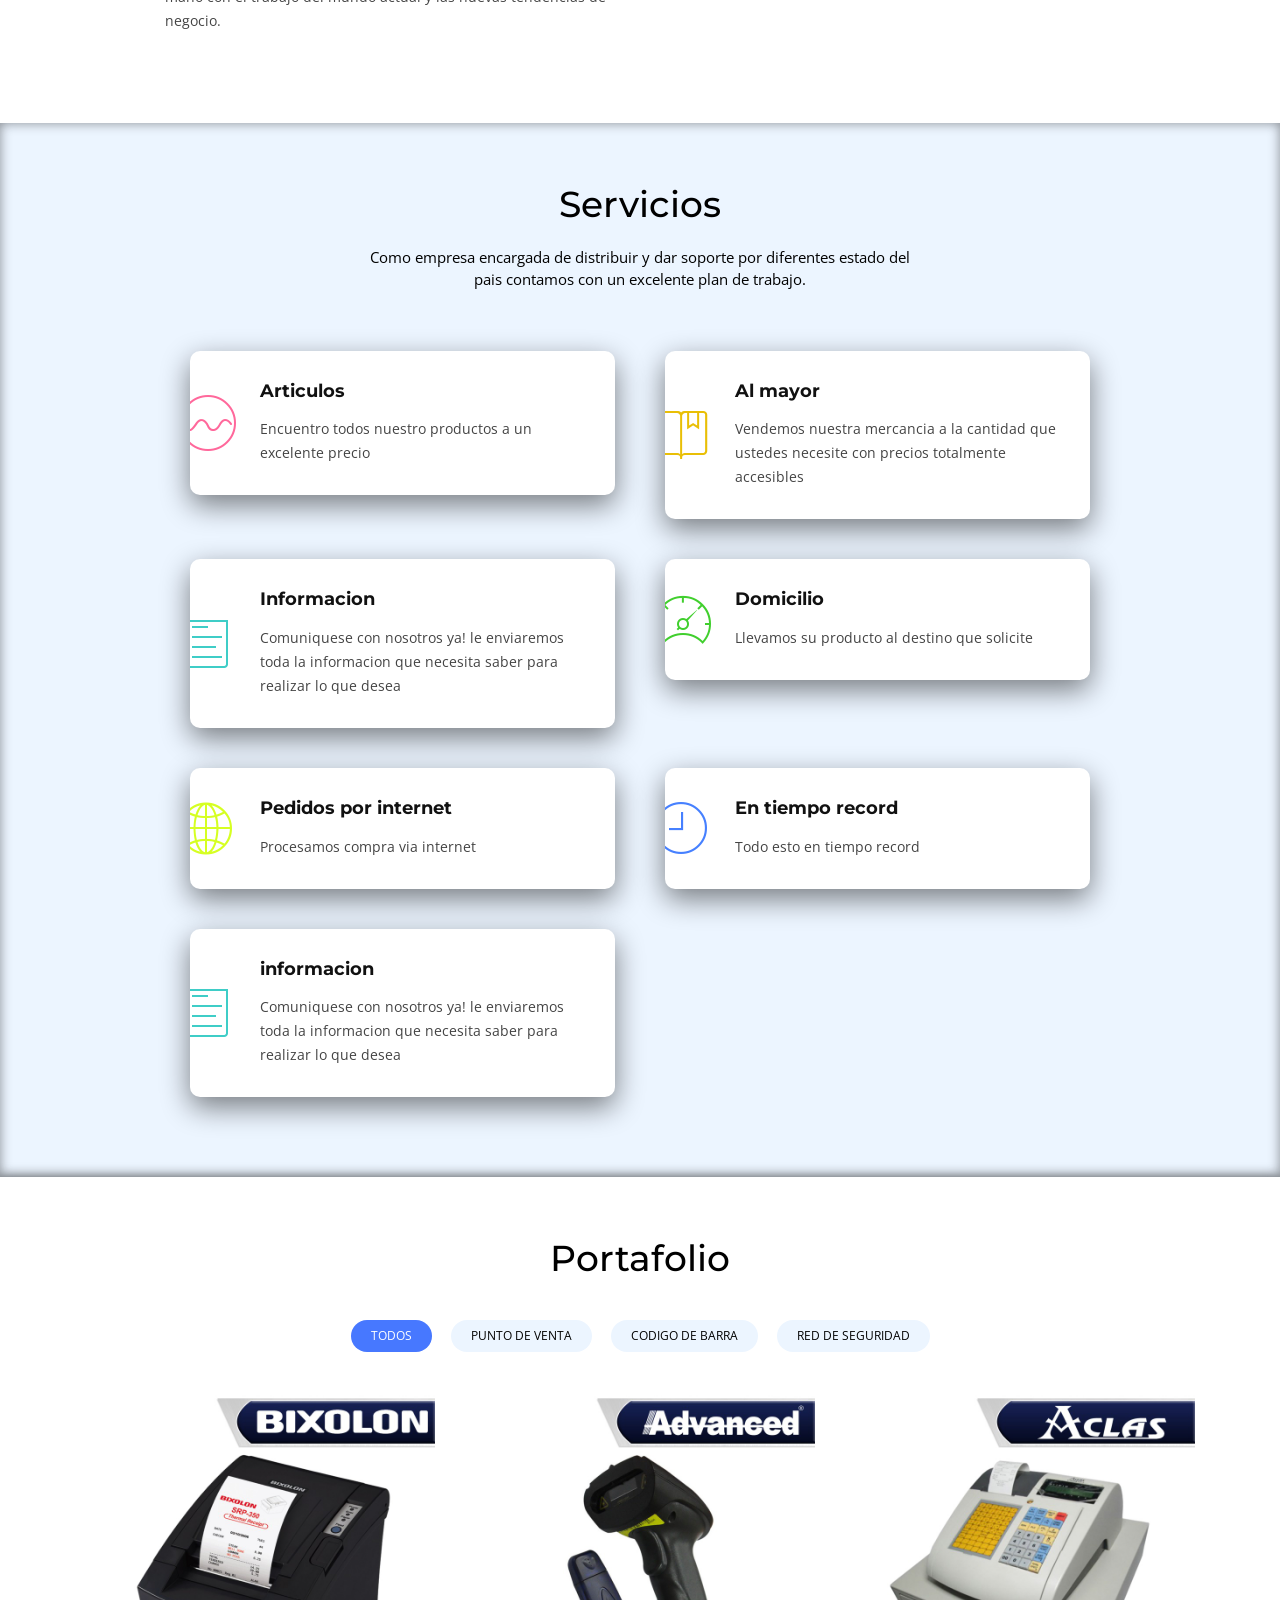
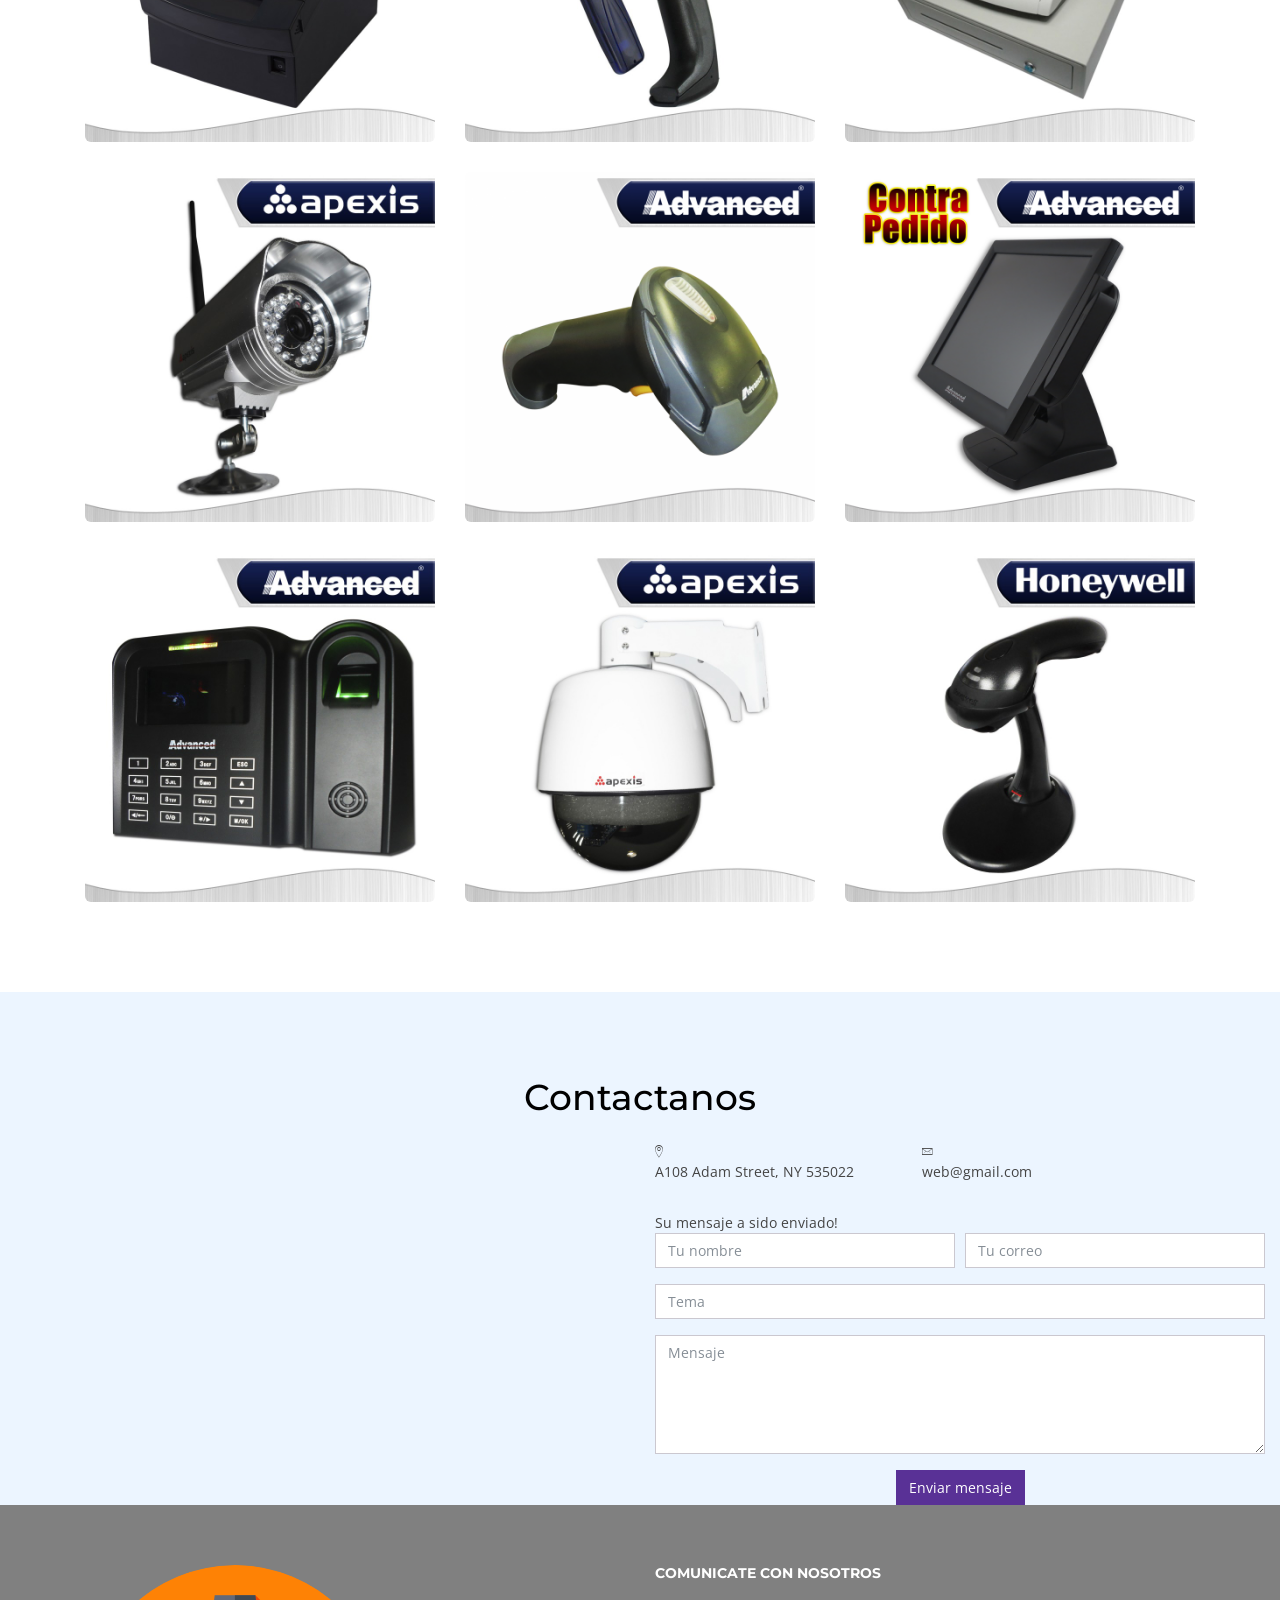
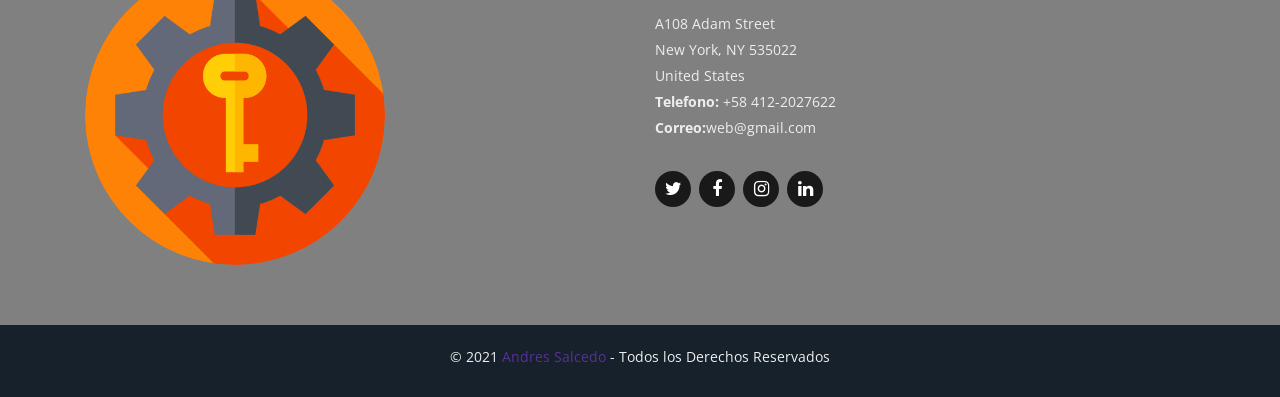
==== commit bab1c9a7: "up" ====
--- a/index.html
+++ b/index.html
@@ -36,20 +36,20 @@
             <a class="nav-link" href="#intro" > <b>Inicio</b> <span class="sr-only">(current)</span></a>
           </li>
           <li class="nav-item active">
-            <a class="nav-link" href="shop.html" > <b>Shop</b></a>
+            <a class="nav-link" href="#" > <b>Shop</b></a>
           </li>
           <li class="nav-item">
           <li class="nav-item">
-            <a class="nav-link" href="galeria.html" ><b>Galeria</b></a>
+            <a class="nav-link" href="#" ><b>Galeria</b></a>
           </li>
           <li class="nav-item">
-            <a class="nav-link" href="tienda.html" ><b>Tiendas</b></a>
+            <a class="nav-link" href="#" ><b>Tiendas</b></a>
           </li>
          <!-- <li class="nav-item">
             <a class="nav-link" href="#team" style="font-family: Forte;">Nuestro Equipo</a>
           </li>-->
           <li class="nav-item">
-            <a class="nav-link" href="contactanos.html" ><b>Contactanos</b></a>
+            <a class="nav-link" href="#" ><b>Contactanos</b></a>
           </li>
         </ul>
        
@@ -76,10 +76,10 @@
       <div class="intro-info">
         <h2>Nosotros proveemos la mejor calidad y precios en <span>Fiscales</span> en el pais</h2>
         <div>
-          <a href="shop.html" class="btn-get-started scrollto">Ordena ya</a>
-          <a href="galeria.html" class="btn-services scrollto">Ver productos</a>
+          <a href="#" class="btn-get-started scrollto">Ordena ya</a>
+          <a href="#portfolio" class="btn-services scrollto">Ver productos</a>
           <a href="#services" class="btn-services scrollto">Nuestros Servicios</a>
-          <a href="contactanos.html" class="btn-services scrollto">Contactanos</a>
+          <a href="#contactanos" class="btn-services scrollto">Contactanos</a>
         </div>
       </div>
 
@@ -470,7 +470,7 @@
 
 
     <!--CONTACTANOS-->
-    <section id="services" class="section-bg">
+    <section id="contactanos" class="section-bg">
 
 
 
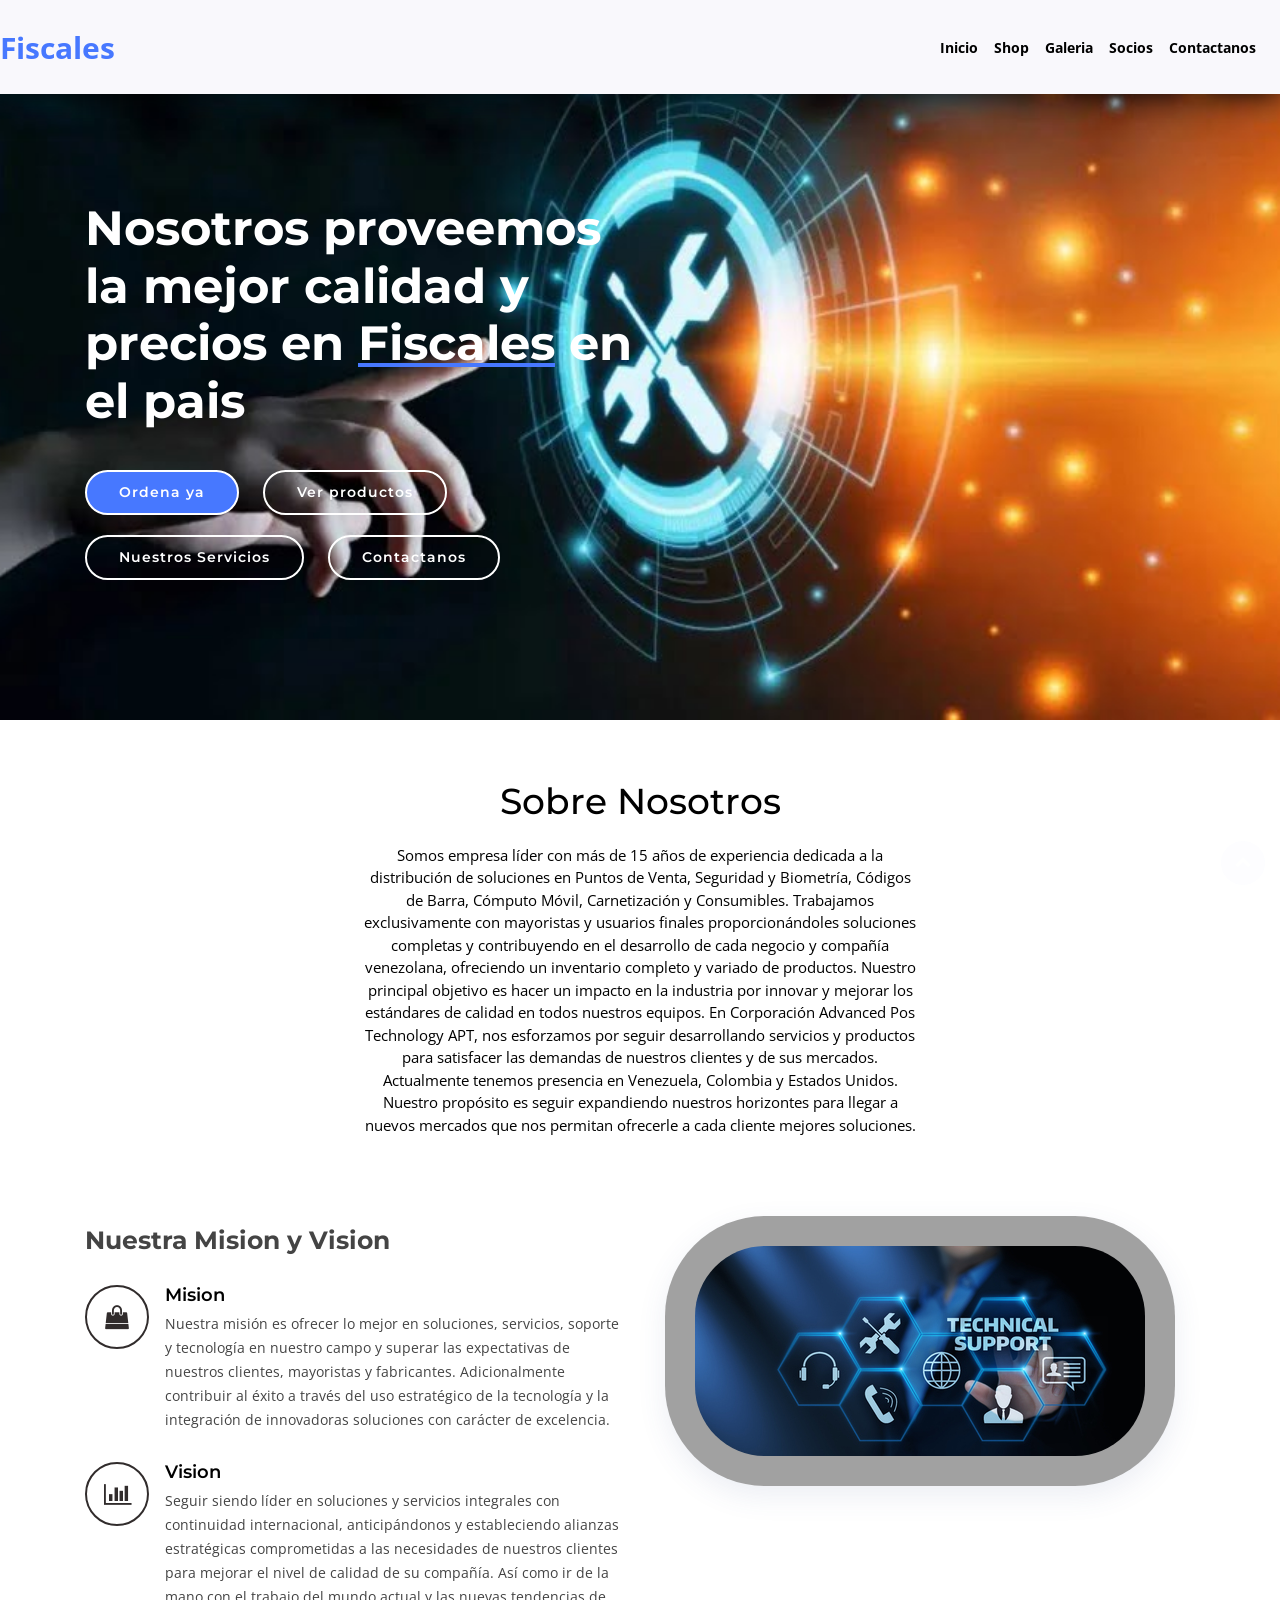
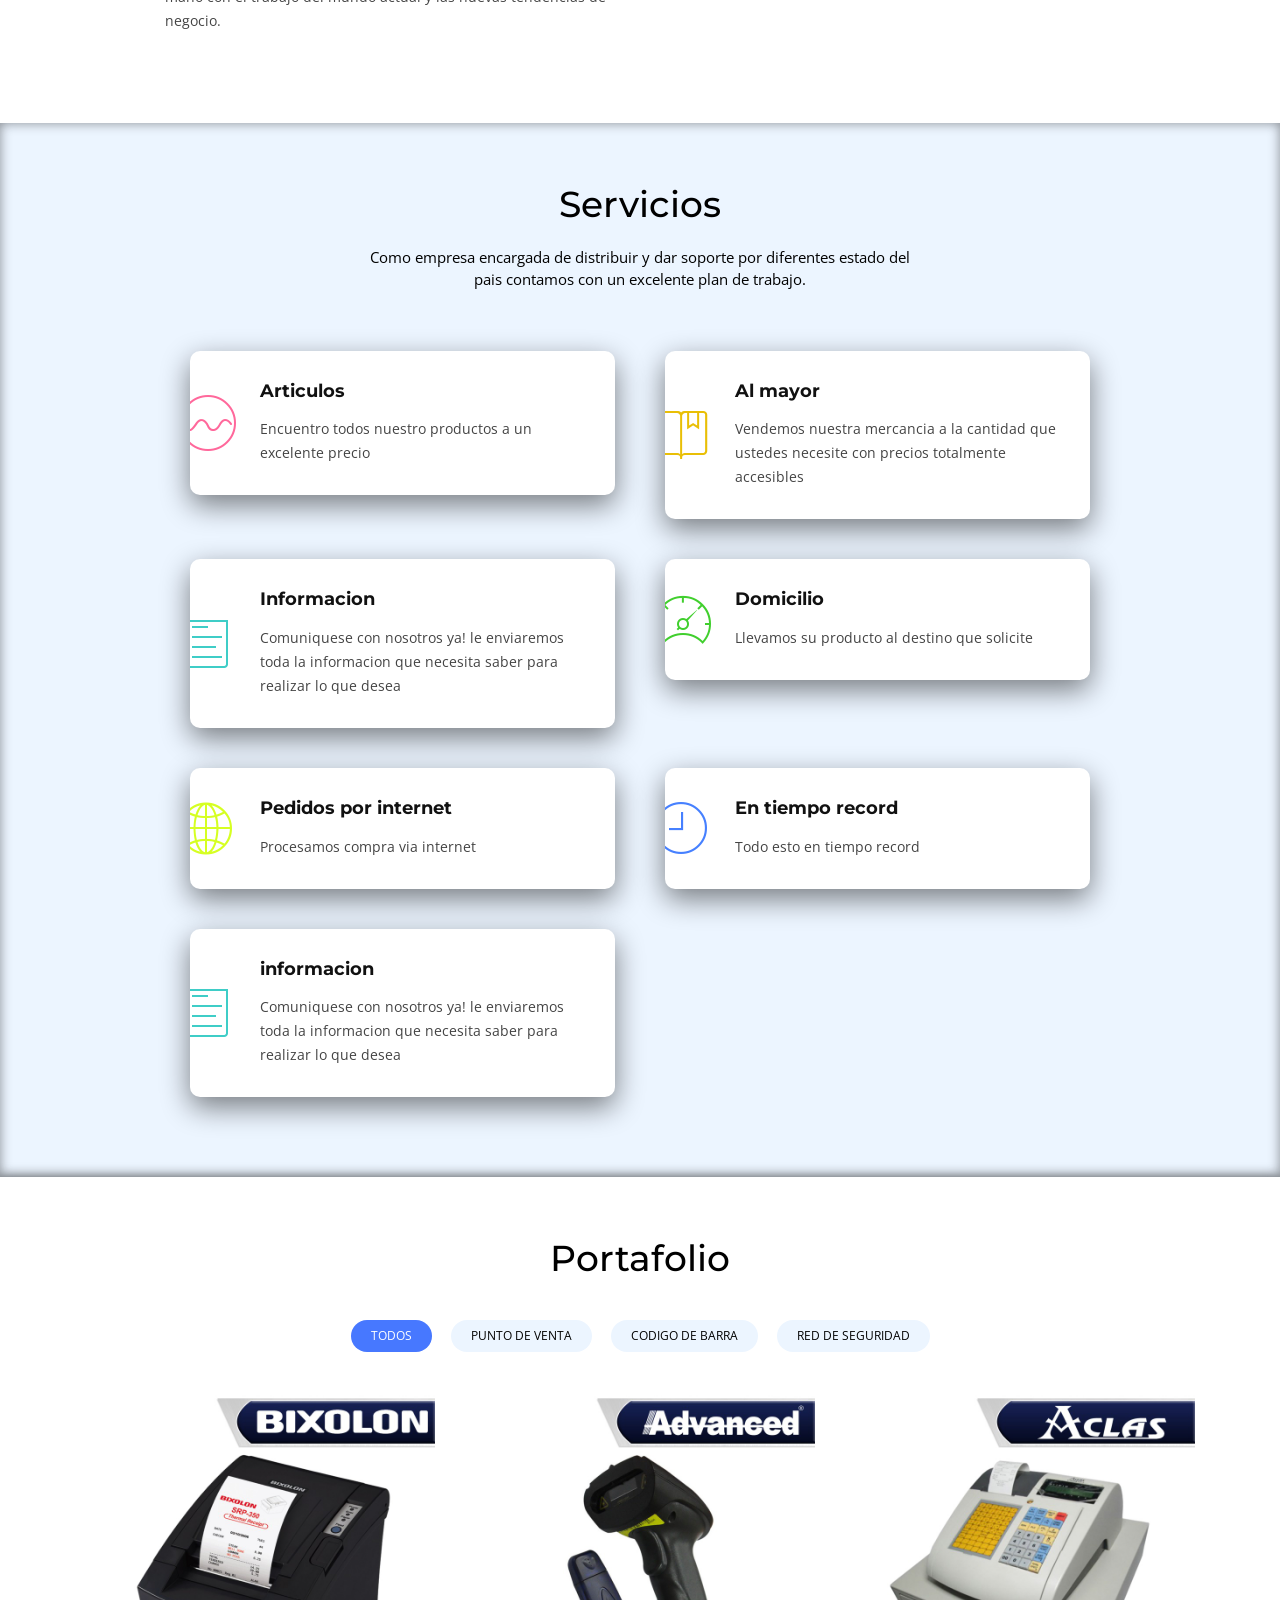
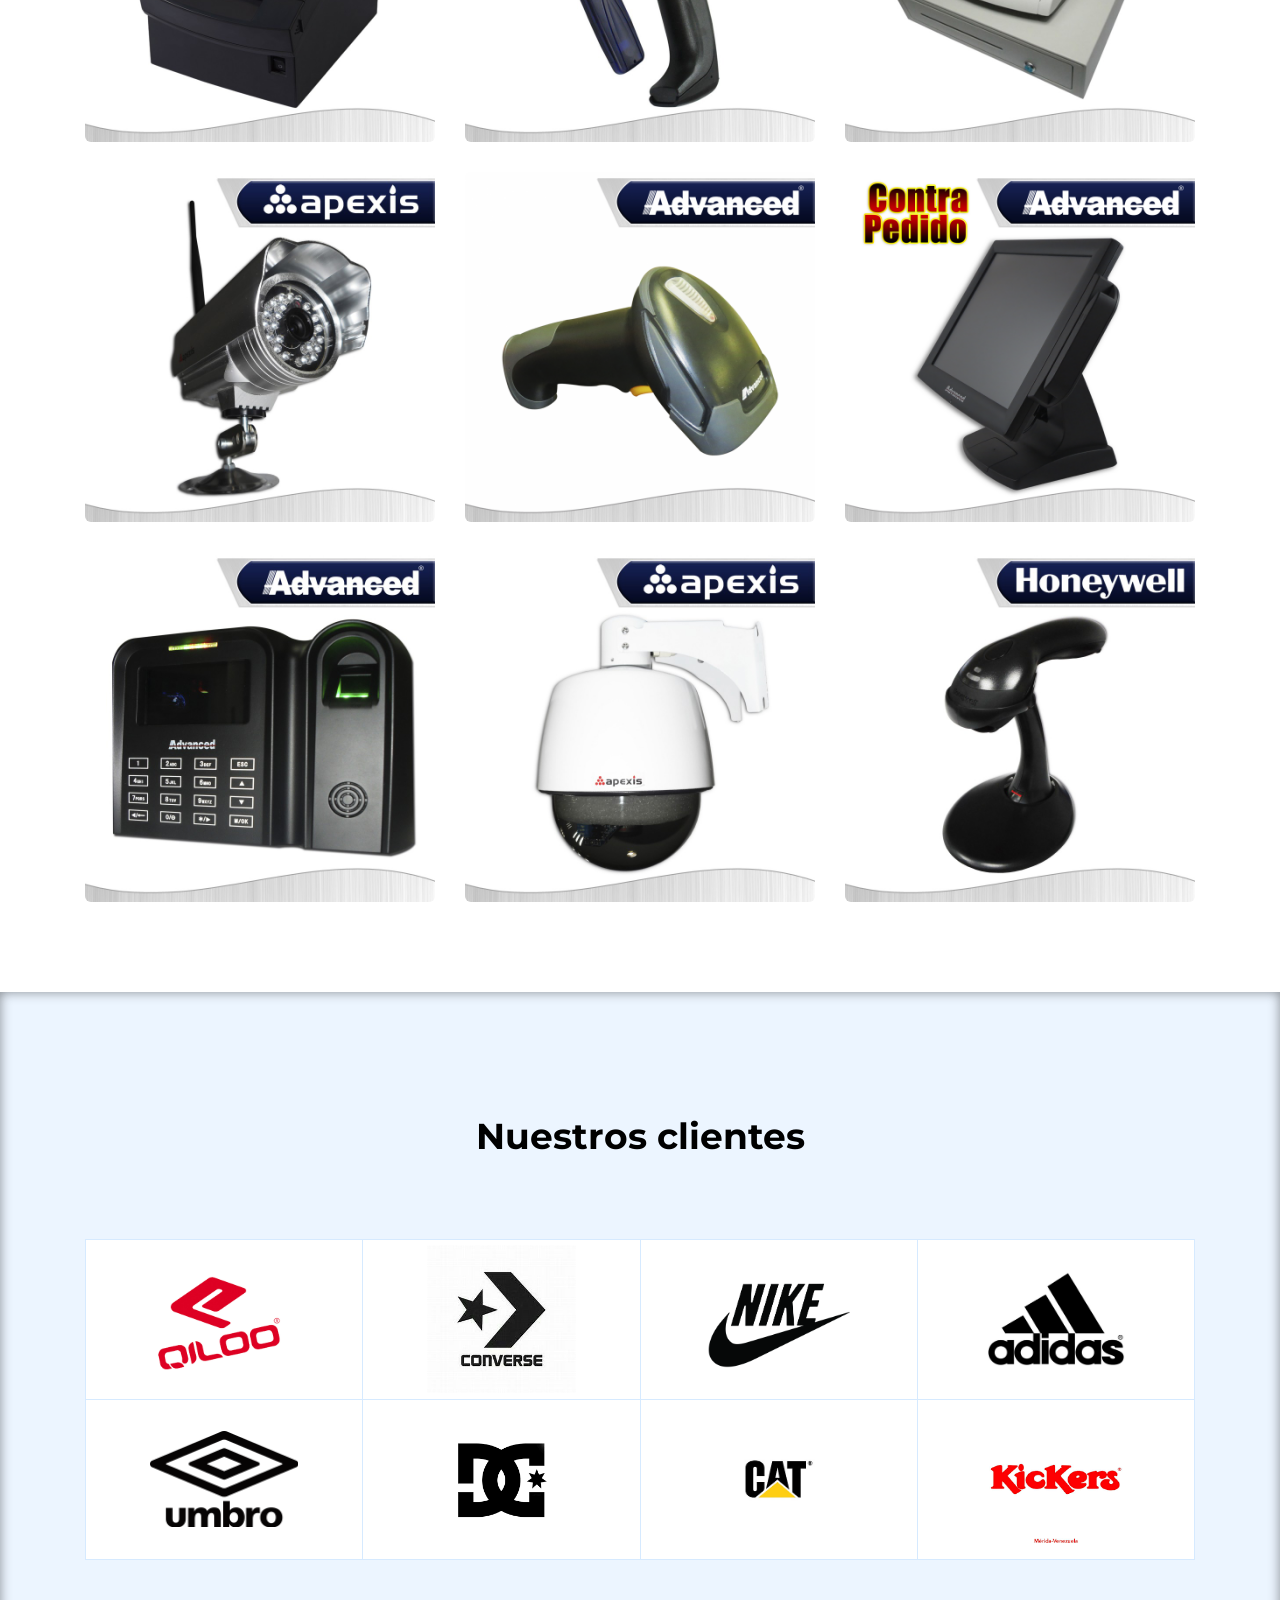
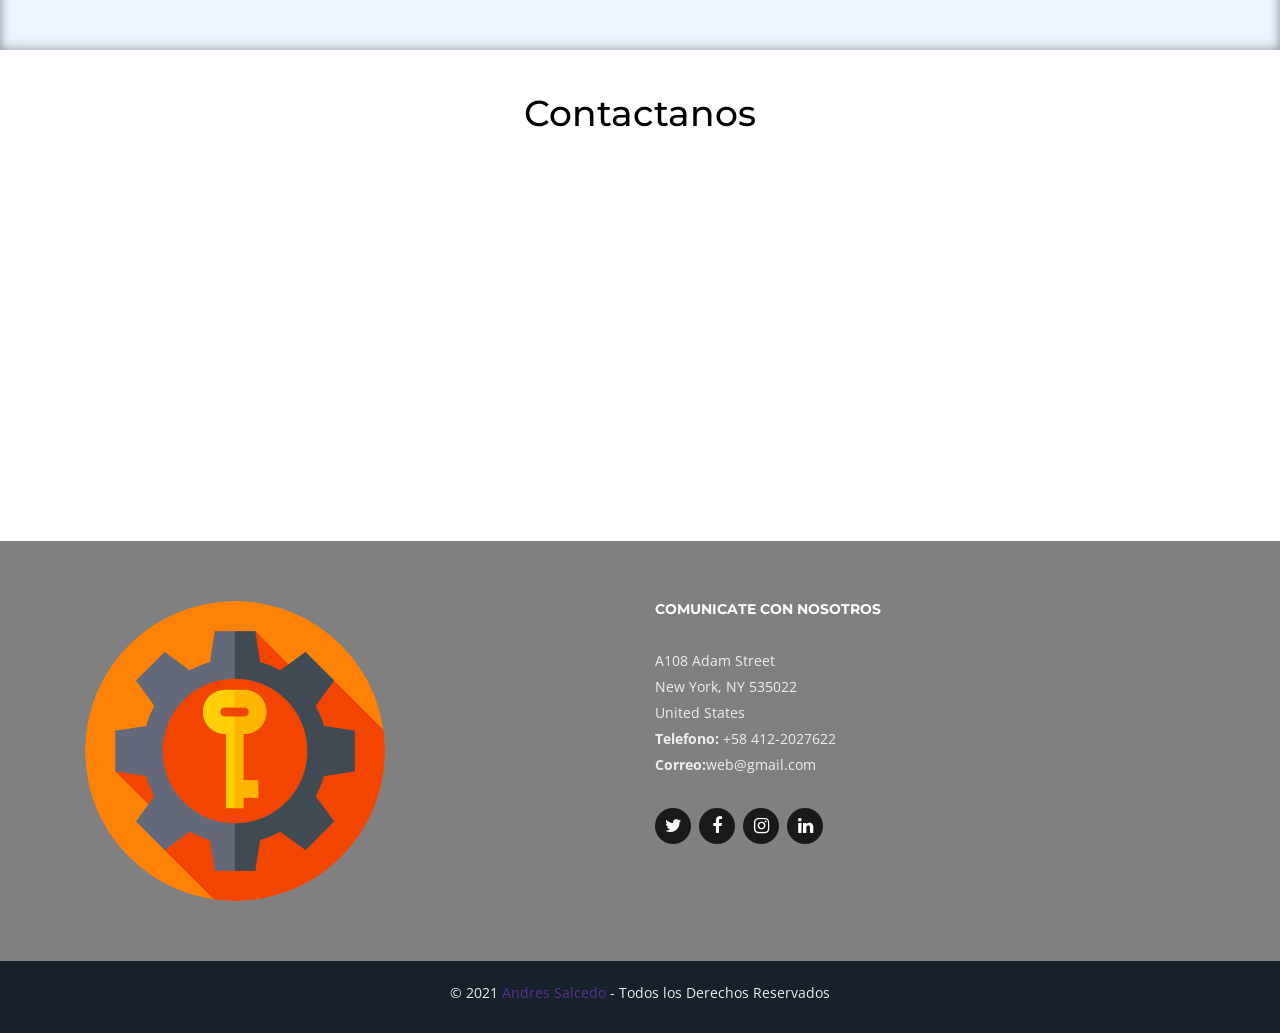
==== commit 0ec3f221: "up up" ====
--- a/index.html
+++ b/index.html
@@ -43,13 +43,13 @@
             <a class="nav-link" href="#" ><b>Galeria</b></a>
           </li>
           <li class="nav-item">
-            <a class="nav-link" href="#" ><b>Tiendas</b></a>
+            <a class="nav-link" href="tienda.html" ><b>Socios</b></a>
           </li>
          <!-- <li class="nav-item">
             <a class="nav-link" href="#team" style="font-family: Forte;">Nuestro Equipo</a>
           </li>-->
           <li class="nav-item">
-            <a class="nav-link" href="#" ><b>Contactanos</b></a>
+            <a class="nav-link" href="contactanos.html" ><b>Contactanos</b></a>
           </li>
         </ul>
        
@@ -466,34 +466,104 @@
 
    
 
+    <!--NUESTROS CLIENTES-->
+   
+    <section id="clients" class="section-bg">
+
+      <div class="container"><br><br><br>
+
+        <div class="section-header">
+          <h3 ><b>Nuestros clientes</b></h3>
+          <p></p>
+        </div>
+
+        <div class="row no-gutters clients-wrap clearfix wow fadeInUp">
+
+          <div class="col-lg-3 col-md-4 col-xs-6">
+            <div class="client-logo">
+              <img src="img/clients/qiloo_logo.png" class="img-fluid" alt="">
+            </div>
+          </div>
+          
+          <div class="col-lg-3 col-md-4 col-xs-6">
+            <div class="client-logo">
+              <img src="img/clients/converse.jpg" class="img-fluid" alt="">
+            </div>
+          </div>
+        
+          <div class="col-lg-3 col-md-4 col-xs-6">
+            <div class="client-logo">
+              <img src="img/clients/nike.jpg" class="img-fluid" alt="">
+            </div>
+          </div>
+          
+          <div class="col-lg-3 col-md-4 col-xs-6">
+            <div class="client-logo">
+              <img src="img/clients/adidas.jpg" class="img-fluid" alt="">
+            </div>
+          </div>
+          
+          <div class="col-lg-3 col-md-4 col-xs-6">
+            <div class="client-logo">
+              <img src="img/clients/umbro.png" class="img-fluid" alt="">
+            </div>
+          </div>
+        
+          <div class="col-lg-3 col-md-4 col-xs-6">
+            <div class="client-logo">
+              <img src="img/clients/lizarra.png" class="img-fluid" alt="">
+            </div>
+          </div>
+          
+          <div class="col-lg-3 col-md-4 col-xs-6">
+            <div class="client-logo">
+              <img src="img/clients/cat.jfif" class="img-fluid" alt="">
+            </div>
+          </div>
+          
+          <div class="col-lg-3 col-md-4 col-xs-6">
+            <div class="client-logo">
+              <img src="img/clients/kickers.png" class="img-fluid" alt="">
+            </div>
+          </div>
+          
+         
+
+        </div>
+
+      </div>
+
+    </section>
+<!--TERMINA NUESTROS CLIENTES-->
+
 
 
 
     <!--CONTACTANOS-->
-    <section id="contactanos" class="section-bg">
-
-
-
-   
-
-
-
-
-
-
-
-
-
-
-
-
-
-
-
-
-     <div class="container-fluid">
-   
-       <div class="section-header"><br><br><br><br>
+    <section id="contactanos" class="section-bg" style="background-color: white;">
+
+
+
+   
+
+
+
+
+
+
+
+
+
+
+
+
+
+
+
+
+     <div class="container-fluid" >
+   
+       <div class="section-header"><br><br>
          <h3>Contactanos</h3>
        </div>
    
@@ -548,6 +618,7 @@
        </div>
    
      </div> 
+     <br>
    </section>
    <!--AQUI TERMINA CONTACTAME-->
    
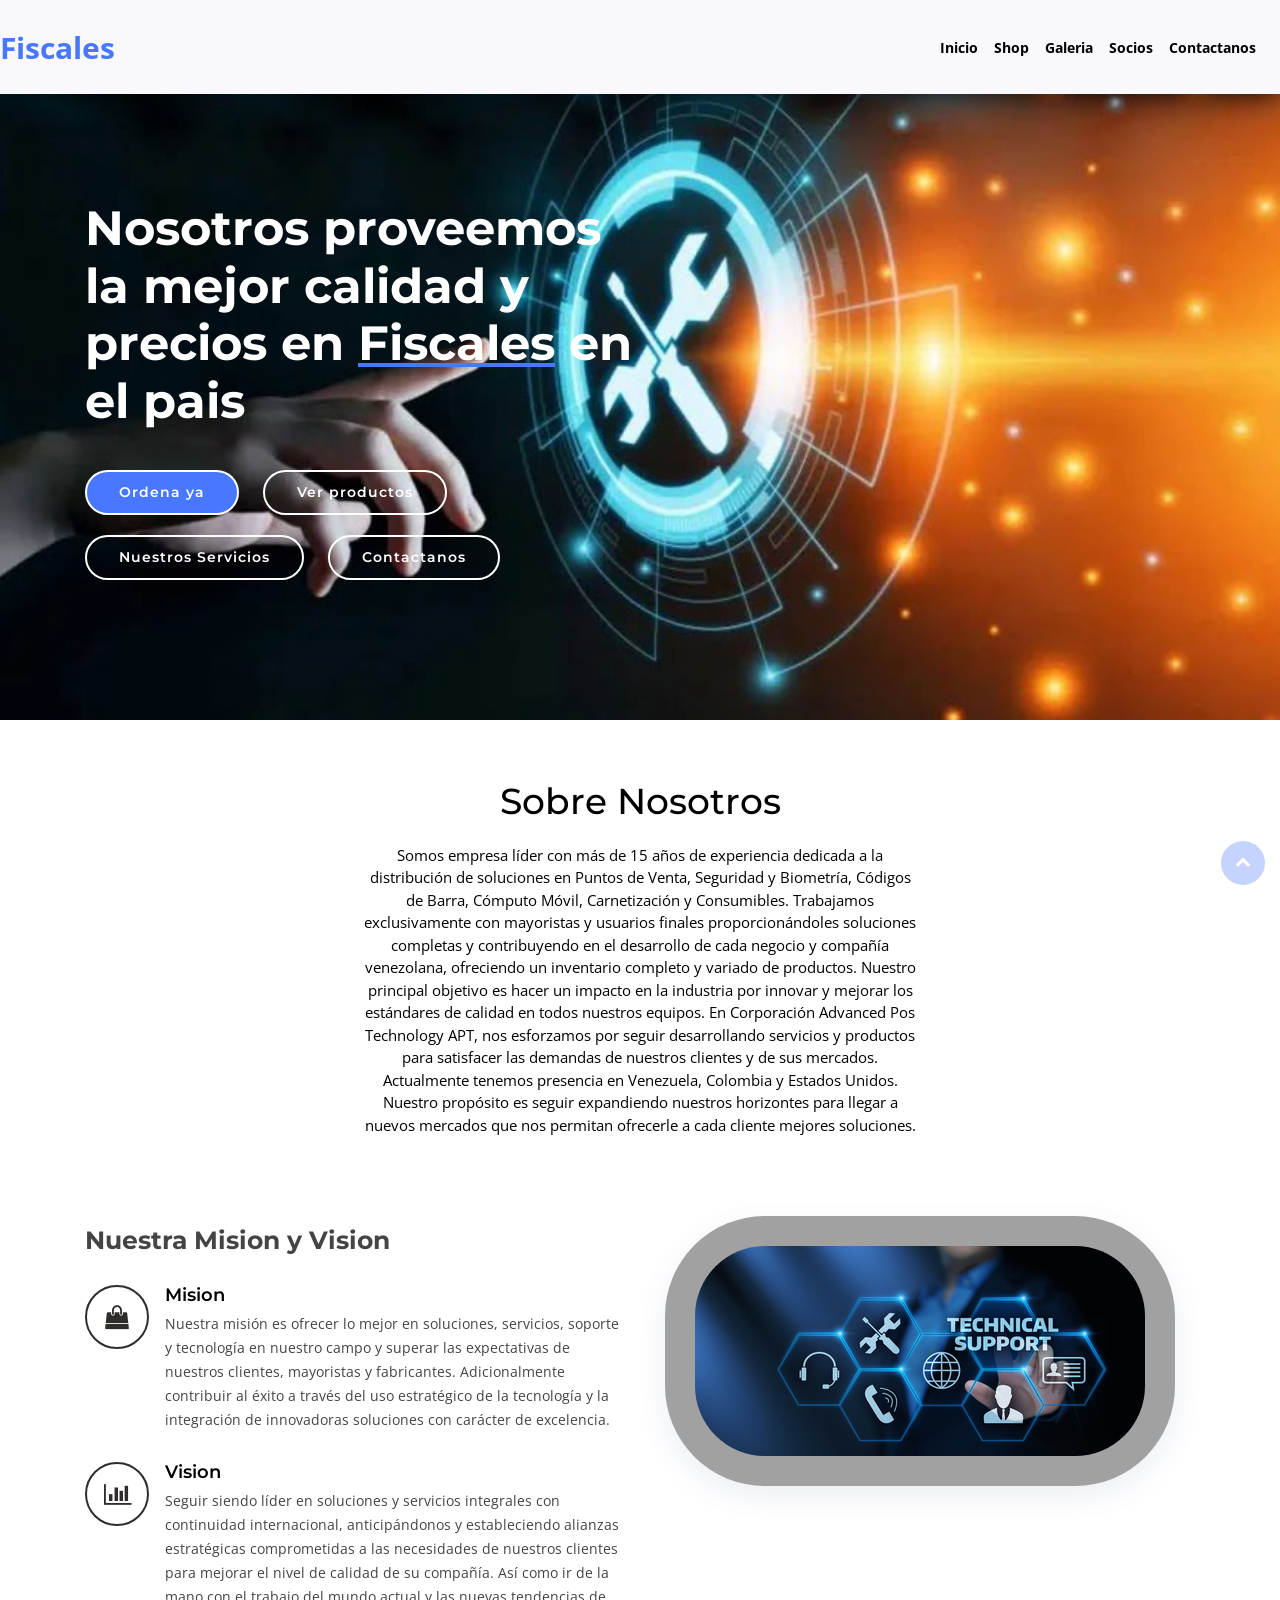
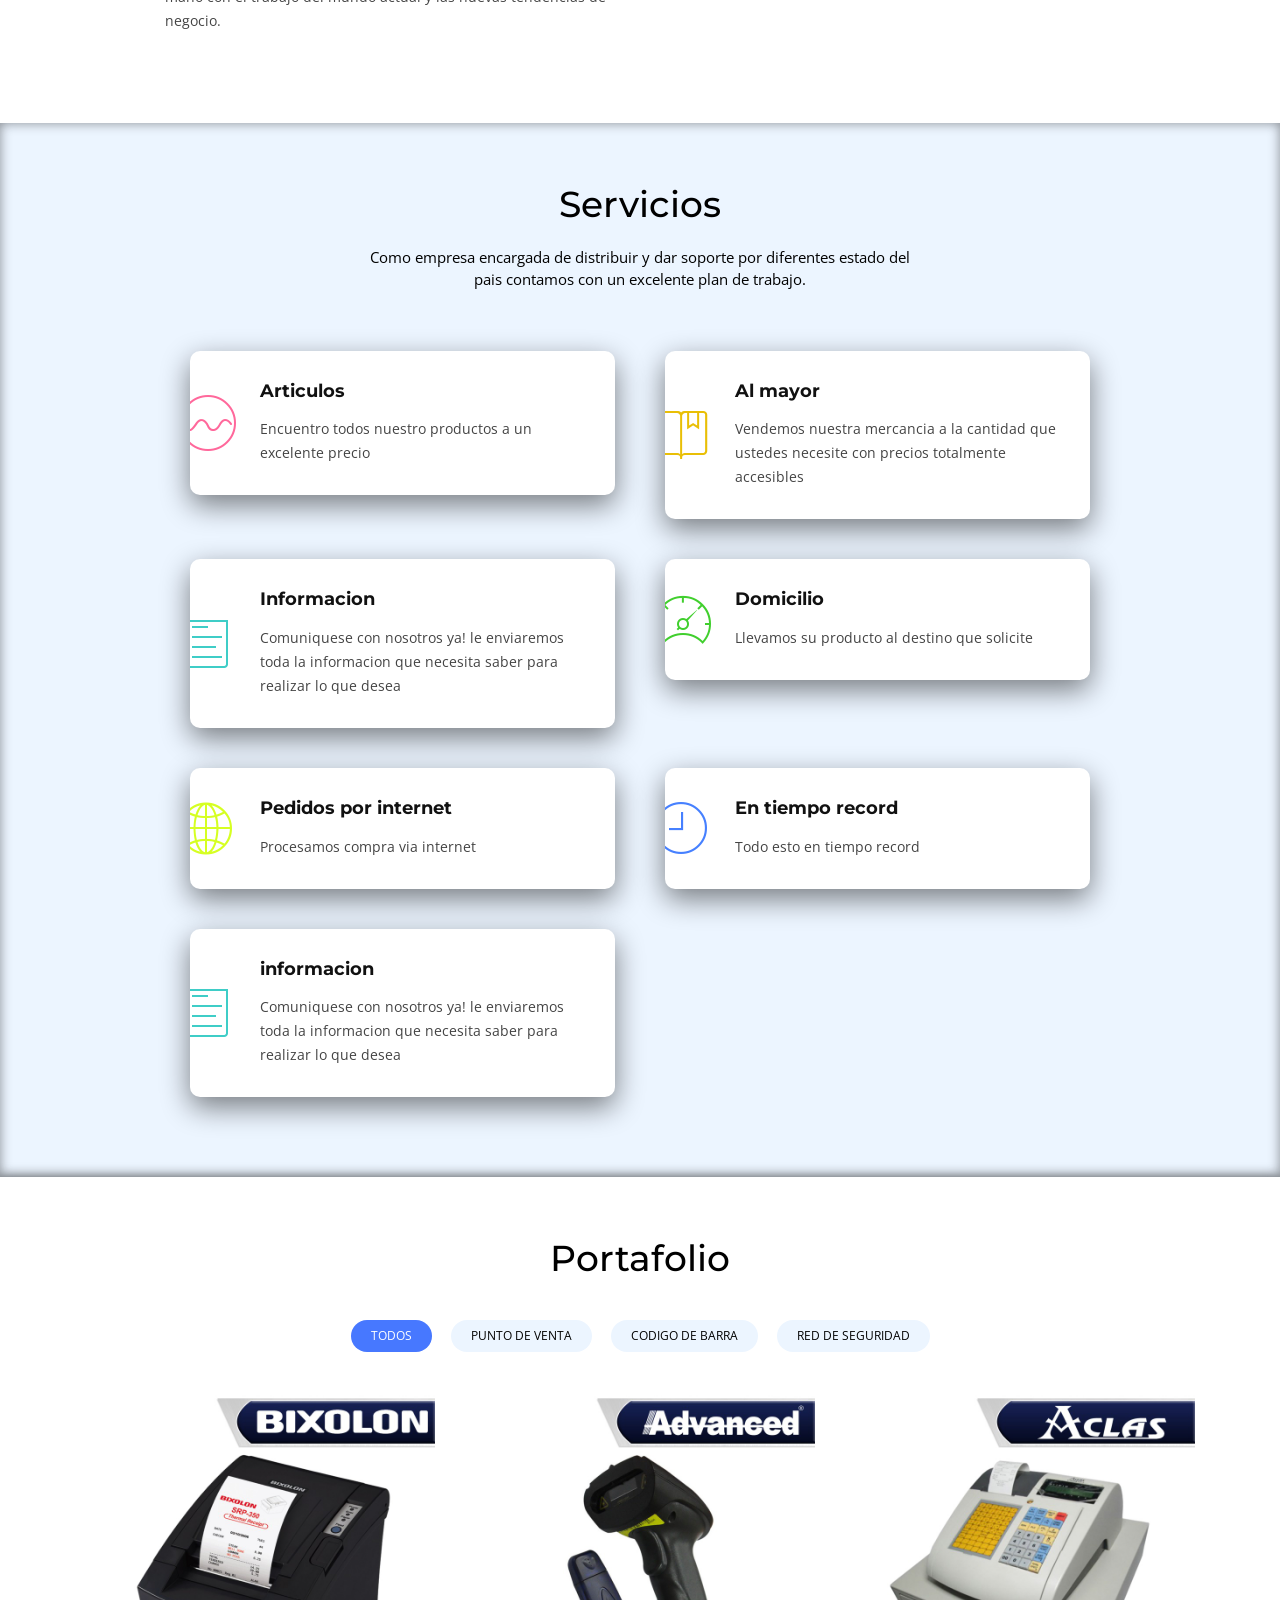
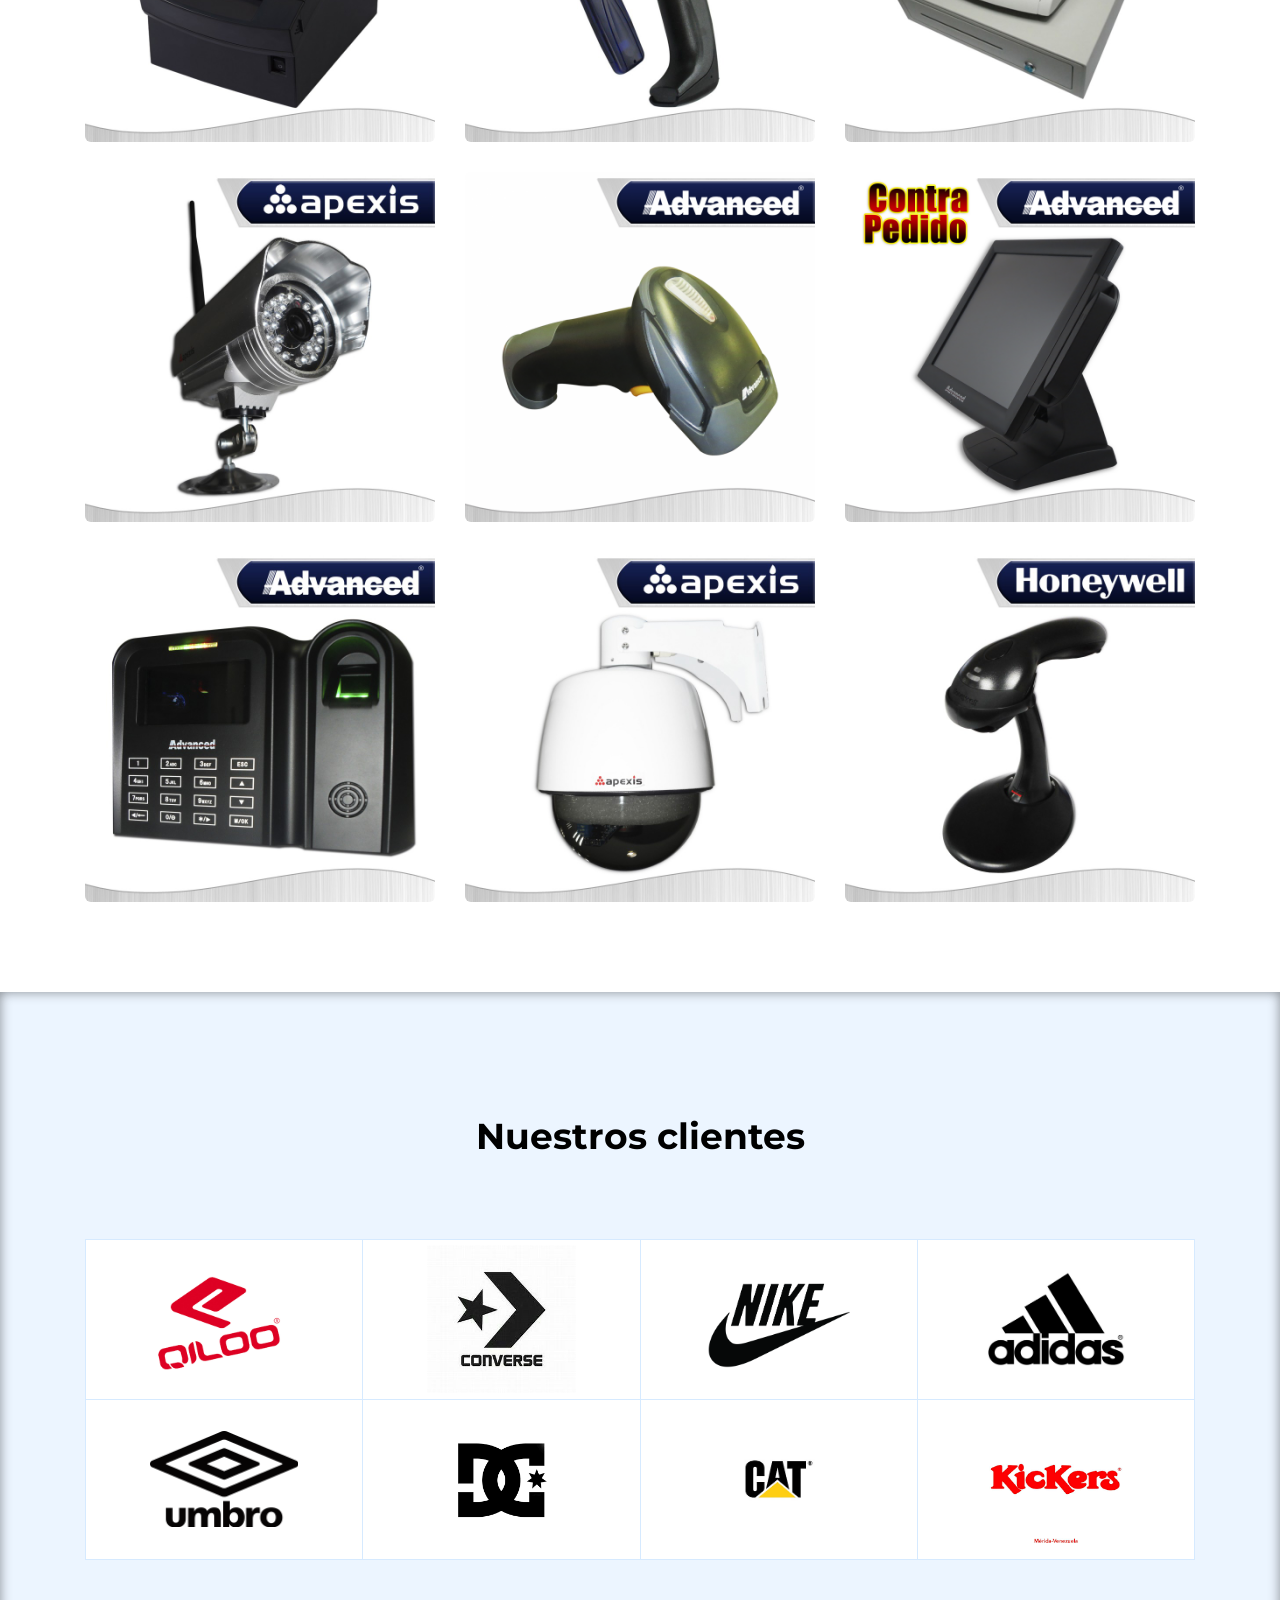
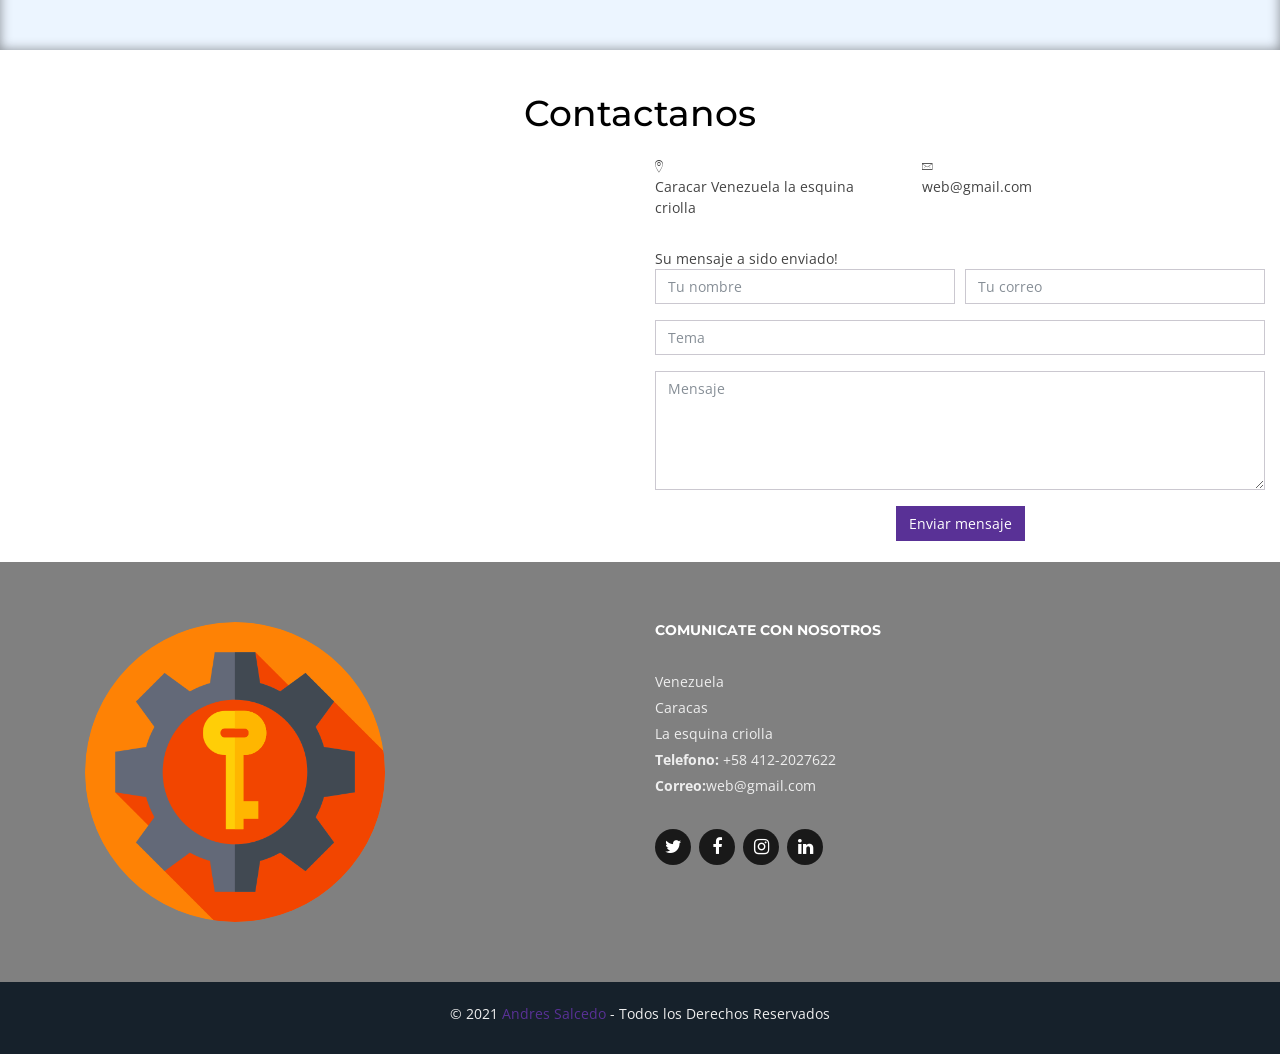
==== commit abfaca15: "up up" ====
--- a/index.html
+++ b/index.html
@@ -544,21 +544,7 @@
 
 
 
-   
-
-
-
-
-
-
-
-
-
-
-
-
-
-
+  
 
 
      <div class="container-fluid" >
@@ -579,7 +565,7 @@
            <div class="row">
              <div class="col-md-5 info">
                <i class="ion-ios-location-outline"></i>
-               <p>A108 Adam Street, NY 535022</p>
+               <p>Caracar Venezuela la esquina criolla</p>
              </div>
              <div class="col-md-4 info">
                <i class="ion-ios-email-outline"></i>
@@ -679,9 +665,9 @@
           <div class="col-lg-6 col-md-6 footer-contact">
             <h4>Comunicate con nosotros</h4>
             <p>
-              A108 Adam Street <br>
-              New York, NY 535022<br>
-              United States <br>
+                Venezuela <br>
+              Caracas<br>
+              La esquina criolla <br>
               <strong>Telefono:</strong> +58 412-2027622<br>
               <strong>Correo:</strong>web@gmail.com<br>
             </p>
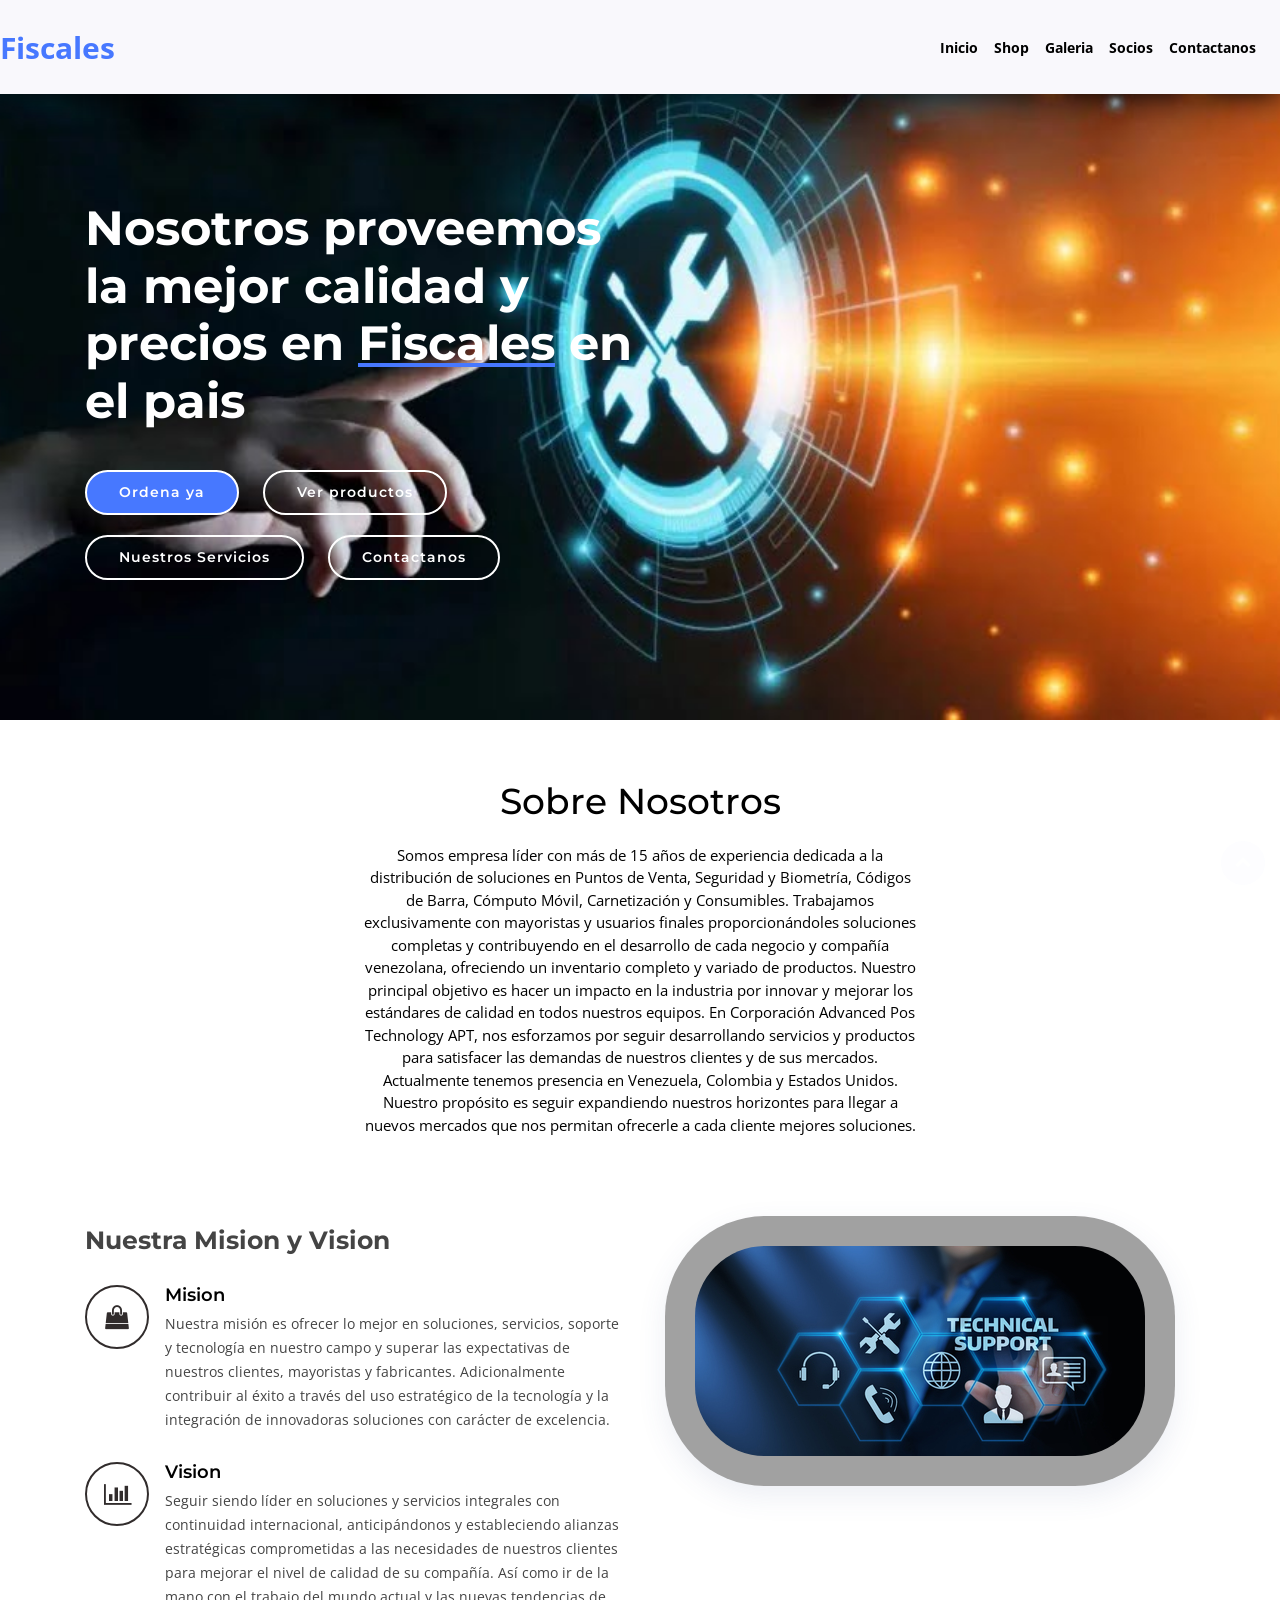
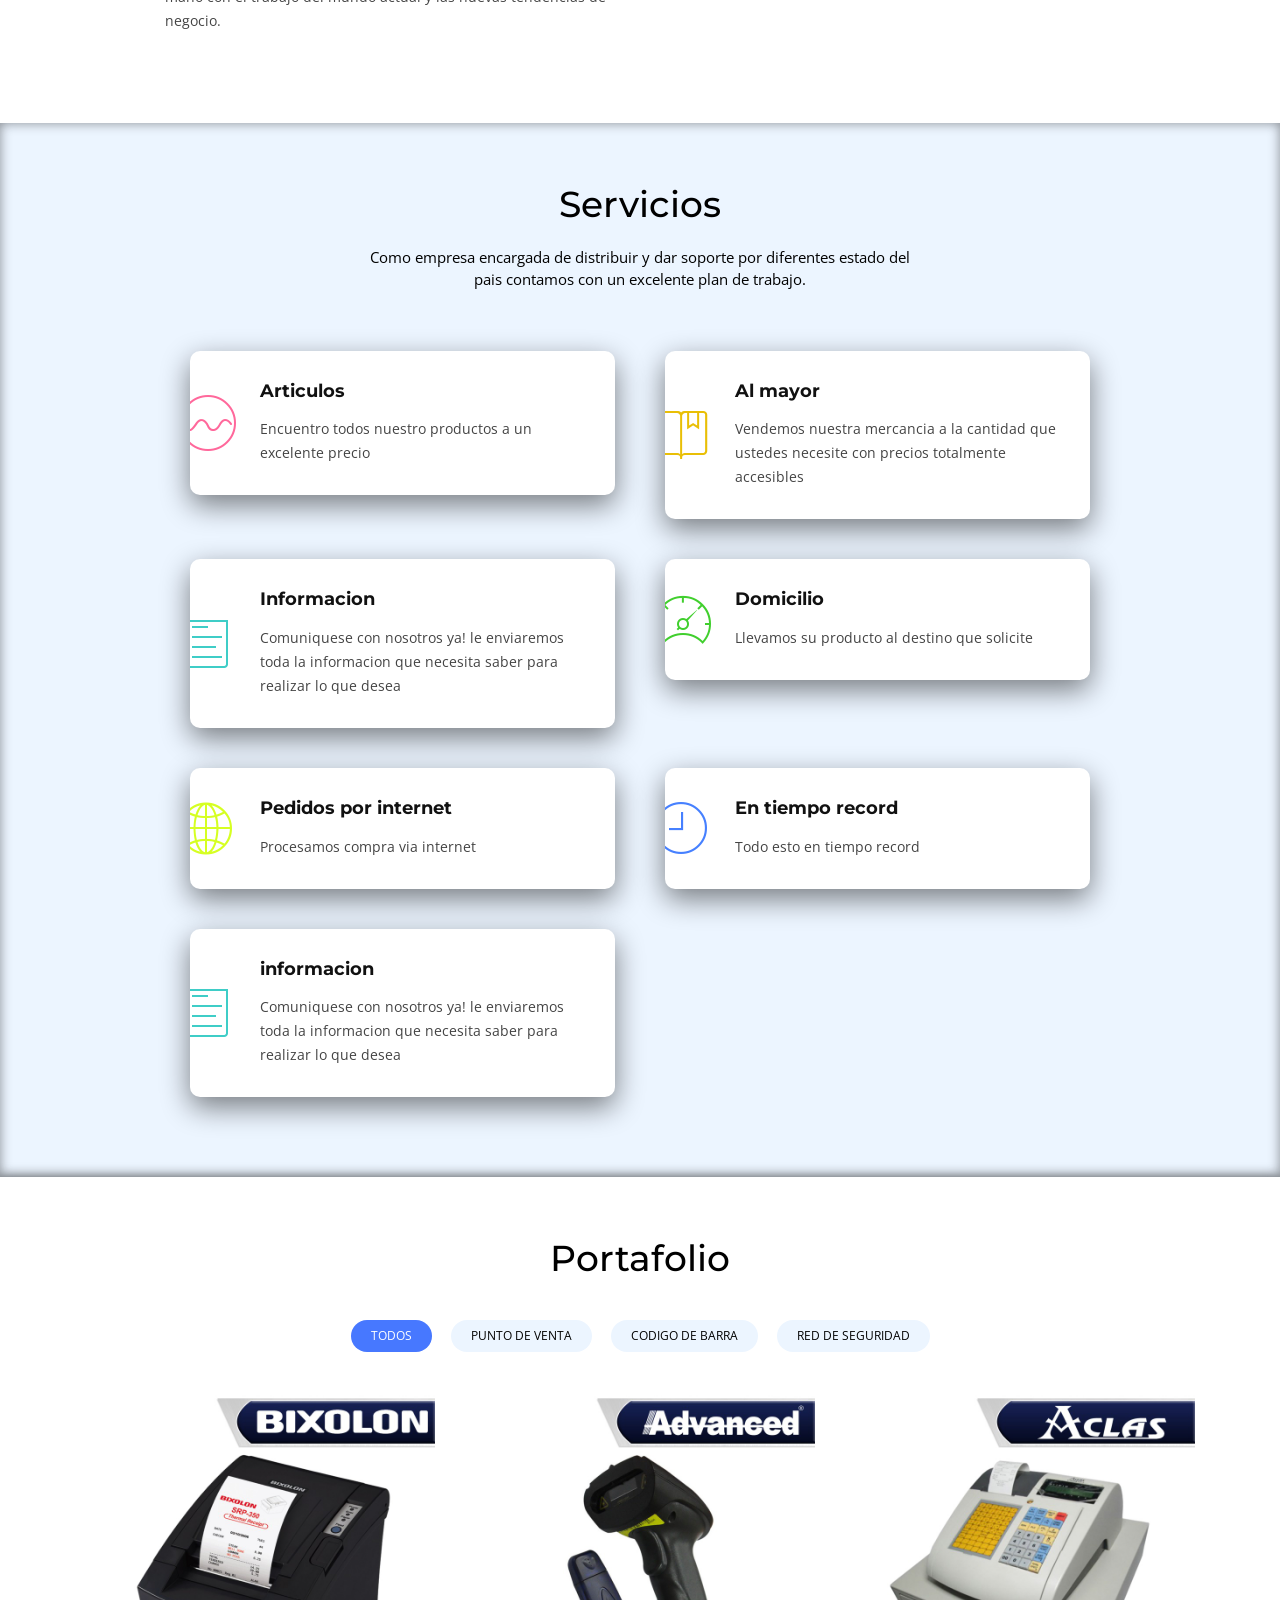
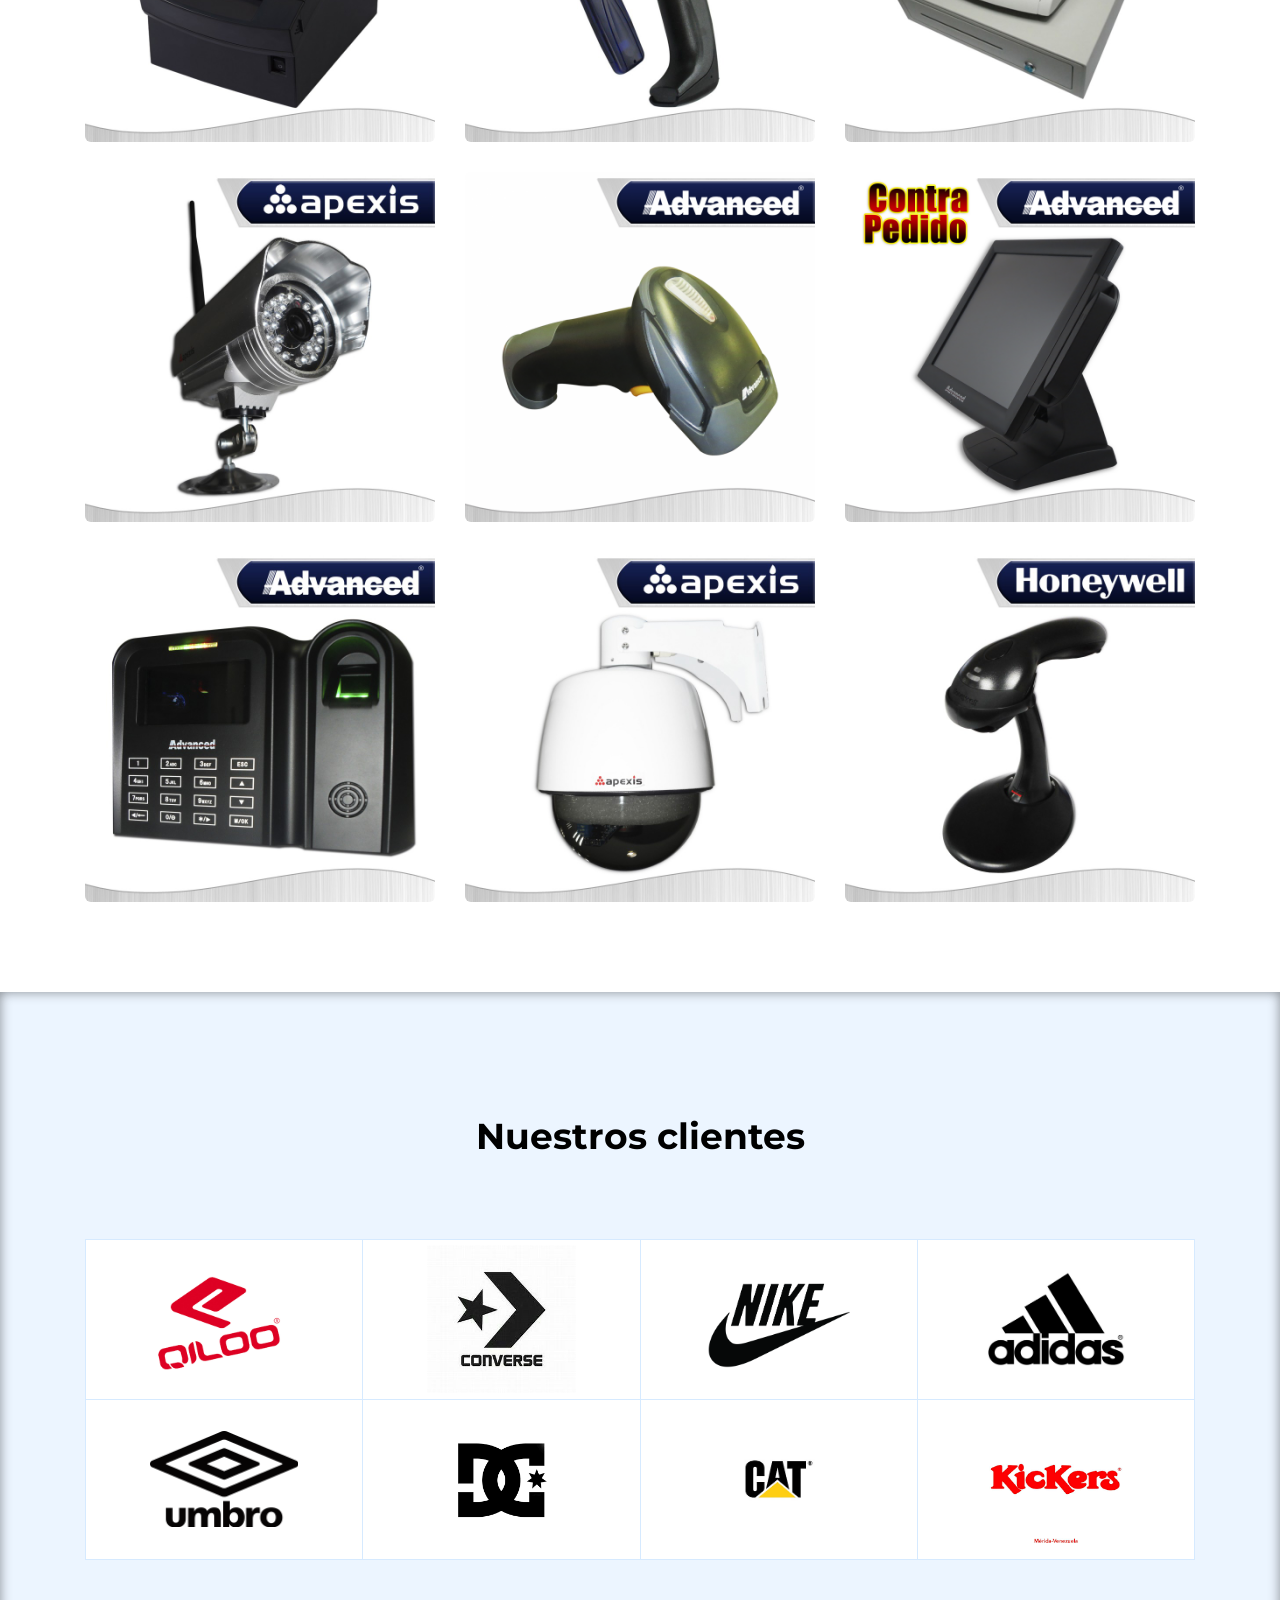
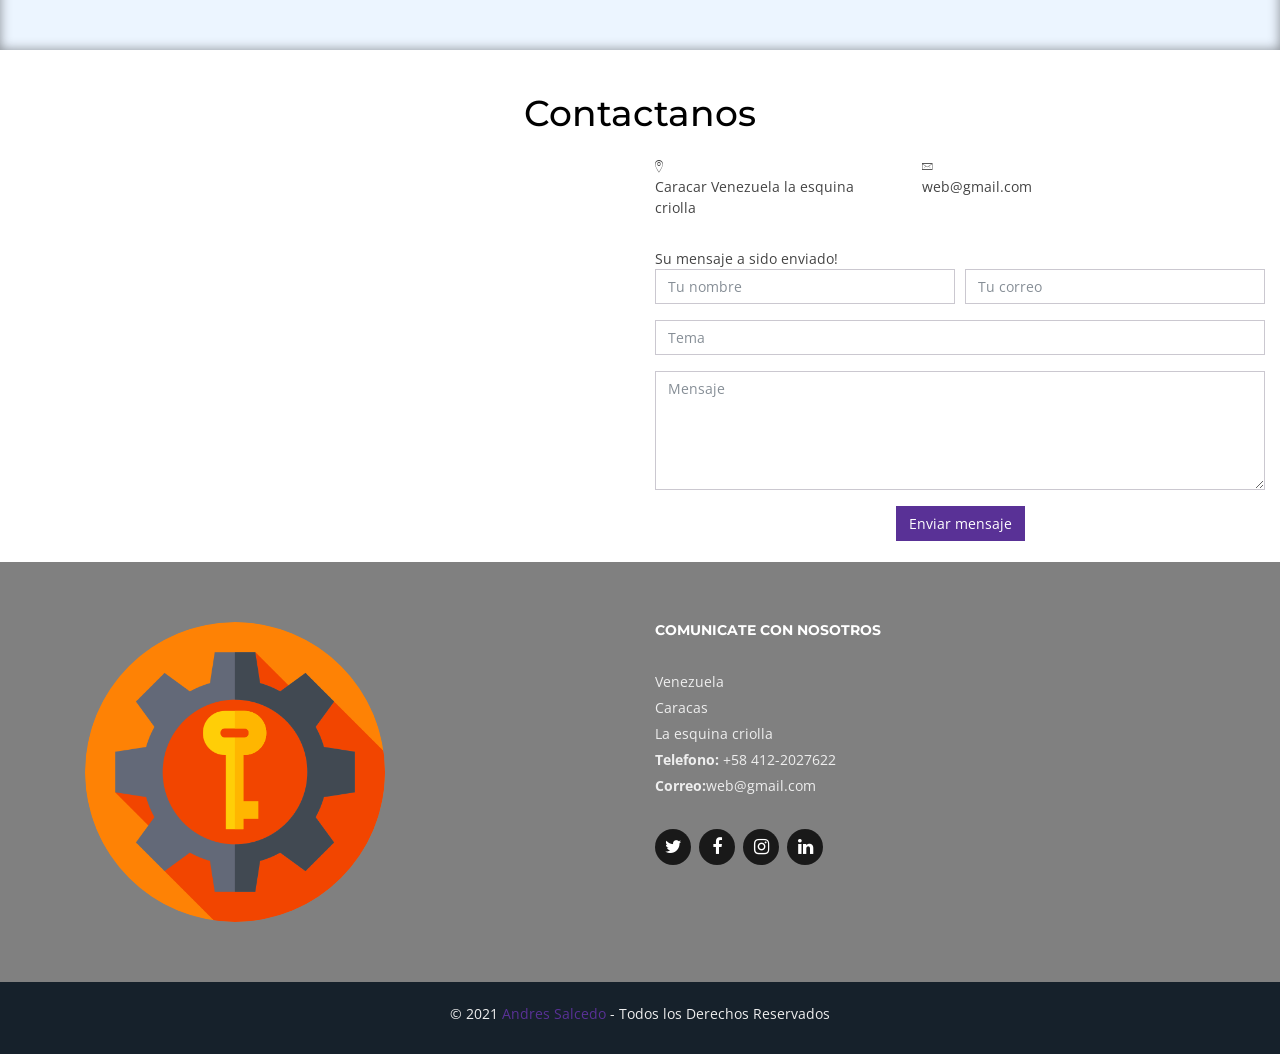
==== commit 1f9c4b7d: "uo" ====
--- a/index.html
+++ b/index.html
@@ -21,7 +21,10 @@
   <link href="css/style.css" rel="stylesheet">
 </head>
 
+
 <body>
+
+  
 
   <!-- Header y Nav-->
   <header id="header" class="fixed-top">
@@ -45,9 +48,11 @@
           <li class="nav-item">
             <a class="nav-link" href="tienda.html" ><b>Socios</b></a>
           </li>
-         <!-- <li class="nav-item">
+
+          <!-- <li class="nav-item">
             <a class="nav-link" href="#team" style="font-family: Forte;">Nuestro Equipo</a>
           </li>-->
+
           <li class="nav-item">
             <a class="nav-link" href="contactanos.html" ><b>Contactanos</b></a>
           </li>
@@ -55,13 +60,8 @@
        
       </div>
     </nav>
-  </header><!-- #header -->
-
-
-
-
-
-
+  </header>
+  <!-- #header -->
 
 
 
@@ -375,92 +375,92 @@
     <!--NUESTRO EQUIPOS-->
 <!--
 
-    <section id="team">
-      <div class="container">
-        <div class="section-header">
-          <h3>Nuestro Equipo</h3>
-          <p>Excelente equipo de trabajo</p>
-        </div>
-
-        <div class="row">
-
-          <div class="col-lg-3 col-md-6 wow fadeInUp">
-            <div class="member">
-              <img src="img/team-1.jpg" class="img-fluid" alt="">
-              <div class="member-info">
-                <div class="member-info-content">
-                  <h4>Pedro</h4>
-                  <span>Ejecutivo</span>
-                  <div class="social">
-                    <a href=""><i class="fa fa-twitter"></i></a>
-                    <a href=""><i class="fa fa-facebook"></i></a>
-                    <a href=""><i class="fa fa-google-plus"></i></a>
-                    <a href=""><i class="fa fa-linkedin"></i></a>
-                  </div>
-                </div>
-              </div>
-            </div>
-          </div>
-
-          <div class="col-lg-3 col-md-6 wow fadeInUp" data-wow-delay="0.1s">
-            <div class="member">
-              <img src="img/team-2.jpg" class="img-fluid" alt="">
-              <div class="member-info">
-                <div class="member-info-content">
-                  <h4>Sara</h4>
-                  <span>Productora</span>
-                  <div class="social">
-                    <a href=""><i class="fa fa-twitter"></i></a>
-                    <a href=""><i class="fa fa-facebook"></i></a>
-                    <a href=""><i class="fa fa-google-plus"></i></a>
-                    <a href=""><i class="fa fa-linkedin"></i></a>
-                  </div>
-                </div>
-              </div>
-            </div>
-          </div>
-
-          <div class="col-lg-3 col-md-6 wow fadeInUp" data-wow-delay="0.2s">
-            <div class="member">
-              <img src="img/team-3.jpg" class="img-fluid" alt="">
-              <div class="member-info">
-                <div class="member-info-content">
-                  <h4>Luis</h4>
-                  <span>Venta</span>
-                  <div class="social">
-                    <a href=""><i class="fa fa-twitter"></i></a>
-                    <a href=""><i class="fa fa-facebook"></i></a>
-                    <a href=""><i class="fa fa-google-plus"></i></a>
-                    <a href=""><i class="fa fa-linkedin"></i></a>
-                  </div>
-                </div>
-              </div>
-            </div>
-          </div>
-
-          <div class="col-lg-3 col-md-6 wow fadeInUp" data-wow-delay="0.3s">
-            <div class="member">
-              <img src="img/team-4.jpg" class="img-fluid" alt="">
-              <div class="member-info">
-                <div class="member-info-content">
-                  <h4>Daniela</h4>
-                  <span>Diseño</span>
-                  <div class="social">
-                    <a href=""><i class="fa fa-twitter"></i></a>
-                    <a href=""><i class="fa fa-facebook"></i></a>
-                    <a href=""><i class="fa fa-google-plus"></i></a>
-                    <a href=""><i class="fa fa-linkedin"></i></a>
-                  </div>
-                </div>
-              </div>
-            </div>
-          </div>
-
-        </div>
-
-      </div>
-    </section>
-   
+                          <section id="team">
+                            <div class="container">
+                              <div class="section-header">
+                                <h3>Nuestro Equipo</h3>
+                                <p>Excelente equipo de trabajo</p>
+                              </div>
+
+                              <div class="row">
+
+                                <div class="col-lg-3 col-md-6 wow fadeInUp">
+                                  <div class="member">
+                                    <img src="img/team-1.jpg" class="img-fluid" alt="">
+                                    <div class="member-info">
+                                      <div class="member-info-content">
+                                        <h4>Pedro</h4>
+                                        <span>Ejecutivo</span>
+                                        <div class="social">
+                                          <a href=""><i class="fa fa-twitter"></i></a>
+                                          <a href=""><i class="fa fa-facebook"></i></a>
+                                          <a href=""><i class="fa fa-google-plus"></i></a>
+                                          <a href=""><i class="fa fa-linkedin"></i></a>
+                                        </div>
+                                      </div>
+                                    </div>
+                                  </div>
+                                </div>
+
+                                <div class="col-lg-3 col-md-6 wow fadeInUp" data-wow-delay="0.1s">
+                                  <div class="member">
+                                    <img src="img/team-2.jpg" class="img-fluid" alt="">
+                                    <div class="member-info">
+                                      <div class="member-info-content">
+                                        <h4>Sara</h4>
+                                        <span>Productora</span>
+                                        <div class="social">
+                                          <a href=""><i class="fa fa-twitter"></i></a>
+                                          <a href=""><i class="fa fa-facebook"></i></a>
+                                          <a href=""><i class="fa fa-google-plus"></i></a>
+                                          <a href=""><i class="fa fa-linkedin"></i></a>
+                                        </div>
+                                      </div>
+                                    </div>
+                                  </div>
+                                </div>
+
+                                <div class="col-lg-3 col-md-6 wow fadeInUp" data-wow-delay="0.2s">
+                                  <div class="member">
+                                    <img src="img/team-3.jpg" class="img-fluid" alt="">
+                                    <div class="member-info">
+                                      <div class="member-info-content">
+                                        <h4>Luis</h4>
+                                        <span>Venta</span>
+                                        <div class="social">
+                                          <a href=""><i class="fa fa-twitter"></i></a>
+                                          <a href=""><i class="fa fa-facebook"></i></a>
+                                          <a href=""><i class="fa fa-google-plus"></i></a>
+                                          <a href=""><i class="fa fa-linkedin"></i></a>
+                                        </div>
+                                      </div>
+                                    </div>
+                                  </div>
+                                </div>
+
+                                <div class="col-lg-3 col-md-6 wow fadeInUp" data-wow-delay="0.3s">
+                                  <div class="member">
+                                    <img src="img/team-4.jpg" class="img-fluid" alt="">
+                                    <div class="member-info">
+                                      <div class="member-info-content">
+                                        <h4>Daniela</h4>
+                                        <span>Diseño</span>
+                                        <div class="social">
+                                          <a href=""><i class="fa fa-twitter"></i></a>
+                                          <a href=""><i class="fa fa-facebook"></i></a>
+                                          <a href=""><i class="fa fa-google-plus"></i></a>
+                                          <a href=""><i class="fa fa-linkedin"></i></a>
+                                        </div>
+                                      </div>
+                                    </div>
+                                  </div>
+                                </div>
+
+                              </div>
+
+                            </div>
+                          </section>
+                        
   -->
    <!--EQUIPO-->
 
@@ -611,38 +611,6 @@
    
    
    
-   
-   
-   
-   
-   
-   
-   
-   
-   
-   
-   
-   
-   
-   
-   
-   
-   
-   
-   
-   
-   
-   
-   
-   
-   
-   
-   
-   
-   
-   
-   
-   
  
 
   </main>
